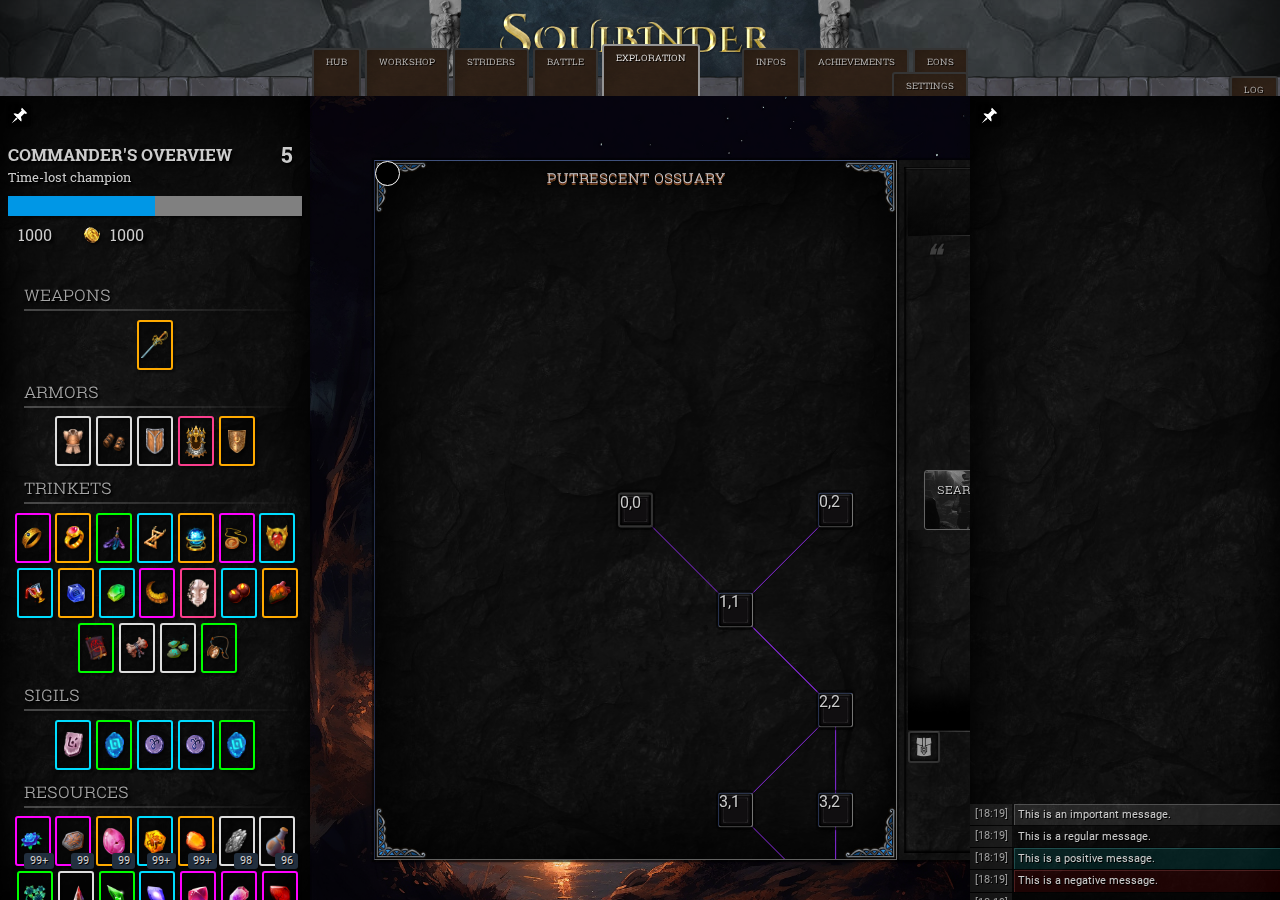
==== src/index.html @ 40bc43e3 "finished draft of dungeon room assignment script" ====
<!--

 Copyright (c) 2023 ntrx. All rights reserved.
 
-->

<!DOCTYPE html>
    <html lang="en">
        <head>
            <meta charset="UTF-8">
            <title>Soulbinder</title>
            <link rel="stylesheet" href="css/main.css" />
            <link rel="stylesheet" href="css/responsive.css" />
            <link rel="icon" type="image/png" href="css/favicon.png" />
        </head>
        <body>
            <div id="wrap" class="skinRock animationsOn filtersOn">
                <div id="game">
                    <div id="background" class="bgDark"></div>
                    <div id="foreground" style="display:none; opacity:1;"></div>
                    <div id="middleText" class="fancyText"></div>
                    <div id="generalInfo" class="bgPanelDown"><img src="css/img/test header.png" class="mainLogo"><div class="bgPanelDown-thinBar"></div></div>
                    <div id="resources" class="bgMid">
                        <div id="pinInventory" class="pinOn"></div>
                        <div id="resBox" class="thingBox">
                            <div class="commanderSheet"></div>
                            <div id="res-weapons" class="categoryName">
                                Weapons
                            </div>
                            <hr class="leftSided categoryNameSpacing">
                            <div id="res-cat-weapons" class="category"></div>
                            <div id="res-armors" class="categoryName">
                                Armors
                            </div>
                            <hr class="leftSided categoryNameSpacing">
                            <div id="res-cat-armors" class="category"></div>
                            <div id="res-trinkets" class="categoryName">
                                Trinkets
                            </div>
                            <hr class="leftSided categoryNameSpacing">
                            <div id="res-cat-trinkets" class="category"></div>
                            <div id="res-sigils" class="categoryName">
                                Sigils
                            </div>
                            <hr class="leftSided categoryNameSpacing">
                            <div id="res-cat-sigils" class="category"></div>
                            <div id="res-resources" class="categoryName">
                                Resources
                            </div>
                            <hr class="leftSided categoryNameSpacing">
                            <div id="res-cat-resources" class="category"></div>
                            <div id="res-consumables" class="categoryName">
                                Consumables
                            </div>
                            <hr class="leftSided categoryNameSpacing">
                            <div id="res-cat-consumables" class="category"></div>
                        </div>
                    </div>
                    <div id="sections" class="bgDark">
                        <div id="repinInventory"></div>

                        <div id="sectionTabs" class="tabList">
                        </div>

                        <div id="enchantingDiv" class="subsection" style="display: block;">
                            <div class="behindBottomUI">
                                <div id="enchantingHelper"></div>
                                <div class="fullCenteredOuter">
                                    <div id="enchantingScreen-container" class="fullCenteredInner">
                                        <div style="text-align:center; margin:auto; margin-bottom:8px; width:200px">
                                            <div class="barred fancyText">
                                                No weapon/armor selected
                                            </div>
                                        </div>
                                    </div>
                                </div>
                            </div>
                            <div id="enchantingScreen-buttonContainer" class="bottomUI bgPanelUp">
                                <div id="enchantIgniter" class="enchantButton button on">
                                    Enchant
                                </div>
                            </div>
                        </div>
                    </div>
                    <div id="chatTabs" class="tabList"><div class="tab right">Log</div></div>
                    <div id="messages" class="bgMid bgFixed">
                        <div id="pinChat" class="pinOn"></div>
                        <div id="infoPopup" class="framed bgDark bgFixed"></div>
                        <div class="fullBottomOuter"><div id="messagesList" class="fullBottomInner"></div></div>
                    </div>
                </div>
                <!--<div id="ad"></div>-->
                <div id="dialogues"></div>
                <div id="popupContainer">
                    <div id="tooltipAnchor"><div id="tooltip" class="tooltip framed bgRegularDark"></div></div>
                    <div id="widgetAnchor"><div id="widget" class="widget framed bgDark"></div></div>
                </div>
            </div>
        </body>

        <script type="text/javascript" src="scripts/version.js"></script>
        <script type="text/javascript" src="scripts/particle.js"></script>
        <script type="text/javascript" src="scripts/quanta.js"></script>
        <script type="text/javascript" src="scripts/data.js"></script>
        <script type="text/javascript" src="scripts/sounds.js"></script>
        <script type="text/javascript" src="scripts/speech.js"></script>

        <script type="text/javascript" src="scripts/graphics/gr_alchemy.js"></script>
        <script type="text/javascript" src="scripts/graphics/gr_astralforge.js"></script>
        <script type="text/javascript" src="scripts/graphics/gr_battle.js"></script>
        <script type="text/javascript" src="scripts/graphics/gr_blackmarket.js"></script>
        <script type="text/javascript" src="scripts/graphics/gr_dungeon.js"></script>
        <script type="text/javascript" src="scripts/graphics/gr_eon.js"></script>
        <script type="text/javascript" src="scripts/graphics/gr_exploration.js"></script>
        <script type="text/javascript" src="scripts/graphics/gr_inventory.js"></script>
        <script type="text/javascript" src="scripts/graphics/gr_misc.js"></script>
        <script type="text/javascript" src="scripts/graphics/gr_quest.js"></script>
        <script type="text/javascript" src="scripts/graphics/gr_skilltree.js"></script>
        <script type="text/javascript" src="scripts/graphics/gr_soulbinding.js"></script>
        <script type="text/javascript" src="scripts/graphics/gr_soulbending.js"></script>
        <script type="text/javascript" src="scripts/graphics/gr_soulreading.js"></script>
        <script type="text/javascript" src="scripts/graphics/gr_soulwriting.js"></script>
        <script type="text/javascript" src="scripts/graphics/gr_strider.js"></script>

        <script type="text/javascript" src="scripts/events/ev_alchemy.js"></script>
        <script type="text/javascript" src="scripts/events/ev_astralforge.js"></script>
        <script type="text/javascript" src="scripts/events/ev_battle.js"></script>
        <script type="text/javascript" src="scripts/events/ev_blackmarket.js"></script>
        <script type="text/javascript" src="scripts/events/ev_dungeon.js"></script>
        <script type="text/javascript" src="scripts/events/ev_eon.js"></script>
        <script type="text/javascript" src="scripts/events/ev_exploration.js"></script>
        <script type="text/javascript" src="scripts/events/ev_inventory.js"></script>
        <script type="text/javascript" src="scripts/events/ev_misc.js"></script>
        <script type="text/javascript" src="scripts/events/ev_quest.js"></script>
        <script type="text/javascript" src="scripts/events/ev_skilltree.js"></script>
        <script type="text/javascript" src="scripts/events/ev_soulbinding.js"></script>
        <script type="text/javascript" src="scripts/events/ev_soulbending.js"></script>
        <script type="text/javascript" src="scripts/events/ev_soulreading.js"></script>
        <script type="text/javascript" src="scripts/events/ev_soulwriting.js"></script>
        <script type="text/javascript" src="scripts/events/ev_strider.js"></script>

        <script type="text/javascript" src="scripts/tooltip.js"></script>
        <script type="text/javascript" src="scripts/dialogue.js"></script>
        <script type="text/javascript" src="scripts/widget.js"></script>
        <script type="text/javascript" src="scripts/tab.js"></script>
        <script type="text/javascript" src="scripts/trigger.js"></script>
        <script type="text/javascript" src="scripts/entity.js"></script>
        <script type="text/javascript" src="scripts/util.js"></script>
        <script type="text/javascript" src="scripts/item.js"></script>
        <script type="text/javascript" src="scripts/stat.js"></script>
        <script type="text/javascript" src="scripts/bonus.js"></script>
        <script type="text/javascript" src="scripts/ingredient.js"></script>
        <script type="text/javascript" src="scripts/recipe.js"></script>
        <script type="text/javascript" src="scripts/echo.js"></script>
        <script type="text/javascript" src="scripts/sigil.js"></script>
        <script type="text/javascript" src="scripts/weapon.js"></script>
        <script type="text/javascript" src="scripts/armor.js"></script>
        <script type="text/javascript" src="scripts/equipment_sets.js"></script>
        <script type="text/javascript" src="scripts/resource.js"></script>
        <script type="text/javascript" src="scripts/black_market.js"></script>
        <script type="text/javascript" src="scripts/time_shard.js"></script>
        <script type="text/javascript" src="scripts/alchemical_ingredient.js"></script>
        <script type="text/javascript" src="scripts/alchemy.js"></script>
        <script type="text/javascript" src="scripts/soulmark.js"></script>
        <script type="text/javascript" src="scripts/soulwriting.js"></script>
        <script type="text/javascript" src="scripts/soulbinding.js"></script>
        <script type="text/javascript" src="scripts/soulbending.js"></script>
        <script type="text/javascript" src="scripts/trinket.js"></script>
        <script type="text/javascript" src="scripts/inventory.js"></script>
        <script type="text/javascript" src="scripts/level.js"></script>
        <script type="text/javascript" src="scripts/player.js"></script>
        <script type="text/javascript" src="scripts/skill_tree_node_reward.js"></script>
        <script type="text/javascript" src="scripts/skill_tree_node.js"></script>
        <script type="text/javascript" src="scripts/skill_tree.js"></script>
        <script type="text/javascript" src="scripts/npc.js"></script>
        <script type="text/javascript" src="scripts/strider.js"></script>
        <script type="text/javascript" src="scripts/enemy_behavior.js"></script>
        <script type="text/javascript" src="scripts/enemy_action.js"></script>
        <script type="text/javascript" src="scripts/enemy.js"></script>
        <script type="text/javascript" src="scripts/enemy_formation.js"></script>
        <script type="text/javascript" src="scripts/active_effect.js"></script>
        <script type="text/javascript" src="scripts/battle.js"></script>
        <script type="text/javascript" src="scripts/battle_popup.js"></script>
        <script type="text/javascript" src="scripts/battle_move.js"></script>
        <script type="text/javascript" src="scripts/consumable.js"></script>
        <script type="text/javascript" src="scripts/dungeon.js"></script>
        <script type="text/javascript" src="scripts/dungeon_floor_config.js"></script>
        <script type="text/javascript" src="scripts/dungeon_floor.js"></script>
        <script type="text/javascript" src="scripts/dungeon_room.js"></script>
        <script type="text/javascript" src="scripts/loot_params.js"></script>
        <script type="text/javascript" src="scripts/loot_table.js"></script>
        <script type="text/javascript" src="scripts/icons.js"></script>
        <script type="text/javascript" src="scripts/quest.js"></script>
        <script type="text/javascript" src="scripts/skill.js"></script>
        <script type="text/javascript" src="scripts/mastery_pathway_step.js"></script>
        <script type="text/javascript" src="scripts/mastery_pathway.js"></script>
        <script type="text/javascript" src="scripts/action_listeners.js"></script>
        <script type="text/javascript" src="scripts/astral_forge.js"></script>
        <script type="text/javascript" src="scripts/eons.js"></script>
        <script type="text/javascript" src="scripts/lore.js"></script>
        <script type="text/javascript" src="scripts/loader.js"></script>
        <script type="text/javascript" src="scripts/game.js"></script>
        <script type="text/javascript" src="scripts/config.js"></script>
        <script type="text/javascript" src="scripts/boot.js"></script>
    </html>
---- src/css/main.css ----
/*

 Copyright (c) 2023 ntrx. All rights reserved.

*/

/* CSS Reset */
html, body, div, span, applet, object, iframe,
h1, h2, h3, h4, h5, h6, p, blockquote, pre,
a, abbr, acronym, address, big, cite, code,
del, dfn, em, img, ins, kbd, q, s, samp,
small, strike, strong, sub, sup, tt, var,
b, u, i, center,
dl, dt, dd, ol, ul, li,
fieldset, form, label, legend,
table, caption, tbody, tfoot, thead, tr, th, td,
article, aside, canvas, details, embed,
figure, figcaption, footer, header, hgroup,
menu, nav, output, ruby, section, summary,
time, mark, audio, video {
    margin: 0;
    padding: 0;
    border: 0;
    font-size: 100%;
    font: inherit;
    vertical-align: baseline;
    -moz-box-sizing:border-box;
    box-sizing:border-box;
}
/* HTML5 display-role reset for older browsers */
article, aside, details, figcaption, figure,
footer, header, hgroup, menu, nav, section {
    display: block;
}
body {
    line-height: 1;
}
ol, ul {
    list-style: none;
}
blockquote, q {
    quotes: none;
}
blockquote:before, blockquote:after,
q:before, q:after {
    content: '';
    content: none;
}
table {
    border-collapse: collapse;
    border-spacing: 0;
}

/* ----------------------------------------------------------------
                            FONTS IMPORTS
   ---------------------------------------------------------------- */

@font-face {
    font-family: 'Inter';
    font-style: normal;
    font-weight: normal;
    src: url("fonts/Inter-Light.ttf") format("truetype");
}
@font-face {
    font-family: "Domine";
    font-style: normal;
    font-weight: normal;
    src: url("fonts/Domine-Regular.ttf") format("truetype");
}
@font-face {
    font-family: "CrimsonPro";
    font-style: normal;
    font-weight: normal;
    src: url("fonts/CrimsonPro-Regular.ttf") format("truetype");
}
@font-face {
    font-family: "CrimsonProItalic";
    font-style: normal;
    font-weight: normal;
    src: url("fonts/CrimsonPro-Italic.ttf") format("truetype");
}
@font-face {
    font-family: "CrimsonProBold";
    font-style: normal;
    font-weight: normal;
    src: url("fonts/CrimsonPro-Bold.ttf") format("truetype");
}
@font-face {
    font-family: "CrimsonProBoldItalic";
    font-style: normal;
    font-weight: normal;
    src: url("fonts/CrimsonPro-BoldItalic.ttf") format("truetype");
}
@font-face {
    font-family: "Roboto";
    font-style: normal;
    font-weight: normal;
    src: url("fonts/Roboto-Regular.ttf") format("truetype");
}
@font-face {
    font-family: "RobotoItalic";
    font-style: normal;
    font-weight: normal;
    src: url("fonts/Roboto-RegularItalic.ttf") format("truetype");
}
@font-face {
    font-family: "RobotoBold";
    font-style: normal;
    font-weight: normal;
    src: url("fonts/Roboto-Bold.ttf") format("truetype");
}
@font-face {
    font-family: "RobotoBoldItalic";
    font-style: normal;
    font-weight: normal;
    src: url("fonts/Roboto-BoldItalic.ttf") format("truetype");
}
@font-face {
    font-family: "RobotoSlabBold";
    font-style: normal;
    font-weight: normal;
    src: url("fonts/RobotoSlab-Bold.ttf") format("truetype");
}
@font-face {
    font-family: "RobotoSlab";
    font-style: normal;
    font-weight: normal;
    src: url("fonts/RobotoSlab-Light.ttf") format("truetype");
}
@font-face {
    font-family: "RobotoSlabMed";
    font-style: normal;
    font-weight: normal;
    src: url("fonts/RobotoSlab-Regular.ttf") format("truetype");
}

/* ----------------------------------------------------------------
                                BASE
   ---------------------------------------------------------------- */
:root {
    --base-green: #4cd137;
    --base-red: #e84118;
    --base-blue: #0097e6;
    --base-gold: #ece2b6;

    --health: #eb2f06;
    --mana: #1e3799;
    --stamina: #009432;
}

* {
    scrollbar-width:none;
}
*::-webkit-scrollbar {
    display: none;
}

[contenteditable]:focus {
    outline: 0px solid transparent;
}

html, body {
    width:100%;
    height:100%;
}

.button, body {
    -webkit-touch-callout: none;
    -webkit-user-select: none;
    /*µkhtml-user-select: none;
    -moz-user-select: -moz-none;*/
    -moz-user-select: none;
    -ms-user-select: none;
    user-select: none;
}

body {
    color: #cccccc;
    text-shadow: 1px 1px 0 #000000;
    /*background: #000000;*/
    font-family: 'Roboto', 'Segoe UI', Inter, Arial, sans-serif;
    font-size: 11px;
    overflow: hidden;
}

.par /* class name for paragraphs since <p> behaves wonky */ {
    margin-bottom: 6px;
    text-indent: 6px;
}

b{font-weight: bold;}
small{font-size: 80%;}

a, a:visited, .tooltiped {
    text-decoration: underline;
    cursor: pointer;
    color: #cccccc;
}
a:hover, .tooltiped:hover {
    text-shadow: 0 0 1px #ffffff;
}
a:active, .tooltiped:active {
    opacity: 0.8;
}
.tooltiped{text-decoration: none; display: inline-block;}

#background, #blackBackground, #foreground, #middleText {
    position: absolute;
    pointer-events: none;

    left: 0;
    top: 0;
    right: 0;
    bottom: 0;
}
#foreground {
    background: url(img/darkBorders.png);
    background-size: 100% 100%;
    z-index: 10000000;
    display: none;
}
#blackBackground {
    background: #000000;
    z-index: 1000000;
    opacity: 0;
    transition: opacity 0.5s ease-in-out;
}

#middleText {
    font-size: 30px;
    z-index: 1000000000;
    color: #ffffff;
    opacity: 0;
    text-shadow: 0 0 5px #000000,
                 0 0 10px #000000,
                 0 0 20px #000000;
}
.filtersOn #middleText .popup {
    filter: drop-shadow(0px 0px 15px rgba(0,0,0,1));
    -webkit-filter: drop-shadow(0px 0px 15px rgba(0,0,0,1));
}
#middleText small {
    display: inline-block;
    font-size: 50%;
}
#middleText small::before {
    content: '';
    display: block;
    width: 100%;
    height: 1px;
    background: linear-gradient(to right, rgba(255,255,255,0), rgba(255,255,255,0.25), rgba(255,255,255,0));
    position: relative;
    margin-top: 4px;
    margin-bottom: 4px;
}

#game {
    /*position: absolute;*/
    left: 0;
    top: 26px;
    right: 0;
    bottom: 102px;

    display: block;
    background: #000000;
}

#generalInfo {
    position: absolute;
    left: 0;
    top: 0;
    right: 0;
    height: 96px;

    text-align: center;
    overflow: hidden;
}

.bottomUI {
    overflow-y: auto;
}

#resources {
    position:absolute;
    left: 0;
    top: 96px;
    width: 384px;
    bottom: 0;

    overflow-x: hidden;
    overflow-y: scroll;
}
#extraRes {
    position: absolute;
    left: 0;
    top: 0;
}
#messages {
    position: absolute;
    right: 0;
    top: 96px;
    width: 384px;
    bottom: 0;

    overflow-x: hidden;
    overflow-y: scroll;
}
#sections {
    position: absolute;
    left: 384px;
    right: 384px;
    top: 96px;
    bottom: 0;
}
.subsection {
    overflow-x: hidden;
    overflow-y: scroll;
    width: 100%;
    height: 100%;
    z-index: 1;
    position: absolute;
}
.subsection.noScroll{overflow-y: hidden;}

#topBar, #ad {
    color: #999999;
    font-size: 11px;
    background: #222222;
}
#topBar {
    position: absolute;
    left: 0;
    right: 0;
    top: 0;

    height: 26px;
    background: url(img/darkNoiseTopBar.jpg) repeat-x bottom, url(img/bg1.png);
}
#topBar > div {
    display: inline-block;
    float: left;
    border-right: 1px solid #000000;
    box-shadow: 0 0 3px 1px rgba(255,255,255,0.2) inset;
    padding: 5px 8px 7px 8px;
}
#topBar a {color: #cccccc;}
#topBar a:hover {color: #ffffff;}
#topBar a.blueLink {color: #06c;}
#topBar a.blueLink:hover {color: #28f; text-shadow: 0 0 3px #06c;}
#topBar > #links {
    display: block;
    position: absolute;
    right: 0;
    top: 0;
    z-index: 100000000000;
    float: none;
}

#versionsSelect {
    margin-top: -4px;
    padding: 2px 4px;
}

#ad {
    position: absolute;
    left: 0;
    right: 0;
    bottom: 0;
    height: 102px;

    background: linear-gradient(to bottom, rgba(0,0,0,0) 15%, rgba(0,0,0,0.75)), url(img/darkNoiseBottomBar.jpg) repeat-x top, url(img/bg1.png);
}

#wrap {
    position: absolute;
    left: 0;
    top: 0;
    right: 0;
    bottom: 0;

    overflow: hidden;
}
#wrap.narrow #resources {width: 288px;}
#wrap.narrow #messages {width: 288px;}
#wrap.narrow #sections {left: 288px; right: 288px;}

#wrap.narrower #resources {width: 192px;}
#wrap.narrower #messages {width: 192px;}
#wrap.narrower #sections {left: 192px; right: 192px;}

#resources, #messages, #sections {
    transition: width 0.2s, left 0.2s, right 0.2s;
}

.framed {
    border: 7px solid transparent;

    border-image: url(img/window1-smaller.png) 7 stretch;

    color: #dddddd;
    padding: 4px;
    box-shadow: 2px 2px 2px 2px rgba(0,0,0,0.5);
    text-align: center;
    position: relative;
}
.framed.simple::before, .framed.simple::after {
    content: '';
    display: none;
}
.framed.simple.on::after {
    content: '';
    display: block;
    width: auto;
    height: auto;
    background: transparent;

    position: absolute;
    left: 0;
    top: 0;
    right: 0;
    bottom: 0;

    box-shadow: 0 0 8px 4px #ffffff;
    z-index: 100000;
    pointer-events: none;
}
.flourishL, .flourishR, .flourish2L, .flourish2R {
    width: 14px;
    height: 24px;
    background: url(img/flourishL.png);
    display:inline-block;
    margin-top: 8px;
    margin-bottom: 8px;
}
.flourishR{background: url(img/flourishR.png);}
.flourish2L{background: url(img/flourish2L.png);}
.flourish2R{background: url(img/flourish2R.png);}

.button, .tab, .fancyText {
    font-family: 'RobotoSlab', Georgia, serif;
    font-size: 11px;
    font-weight: bold;
    text-shadow: 1px 1px 0 #000000;
}

.title {
    font-size: 20px;
    color: #ffffff;
    font-variant: small-caps;
}
.title::after {
    content: '';
    display: block;
    width: 100%;
    height: 1px;
    background: linear-gradient(to right, rgba(255,255,255,0), rgba(255,255,255,0.25), rgba(255,255,255,0));
    position: relative;
    margin-top: 4px;
    margin-bottom: 4px;
}

.bitBiggerText {font-size:12px; line-height: 125%; color: #dddddd}
.bitBiggerText .fancyText, .bitBiggerText.fancyText {font-size: 14px;}

.button, .tab {
    display: inline-block;
    cursor: pointer;
    background: #999999;
    position: relative;
    text-align: center;
    color: #cccccc;
}
.button {
    padding: 4px 8px;
    margin: 2px;
    background: url(img/blueButton.png) 0 -24px;
    margin: 0;
    height: 24px;
    padding: 0 12px;
    padding-top: 7px;
    box-shadow: 1px 1px 2px 1px rgba(0,0,0,0.5);
}
.button::before, .button::after {
    content: '';
    display: block;
    position: absolute;
    top: 0;
    width: 14px;
    height: 24px;
    background: url(img/blueButton.png);
}
.button::before {
    left: 0;
    background-position: 0 0;
}
.button::after {
    right: 0;
    background-position: -14px 0;
}

.button.frameless, .button.frameless::before, .button.frameless::after {
    background-image: none;
    font-size: 20px;
    padding-top: 0;
    height: 20px;
    font-variant: small-caps;
    box-shadow: none;
}
.button.closeButton {
    position: absolute;
    right: -16px;
    top: -16px;
    width: 26px;
    height: 26px;
    text-indent: -5px;
    font-size: 23px;
    border-radius: 16px;
    background: #000000;
    box-shadow: 2px 2px 4px rgba(0,0,0,0.5);
}

.dialogue.noClose .closeButton{display: none;}

.button.on {background-position: 0 -48px; color: #ffffff; box-shadow: 0 0 2px 1px #39f, 1px 1px 2px 1px rgba(0,0,0,0.5);}
.button.on::before {background-position: -28px 0;}
.button.on::after {background-position: -42px 0;}
.button:hover, .button.hover {background-position: 0 -72px; color: #ffffff;}
.button:hover::before, .button.hover::before, .button.on:active::before {background-position: -56px 0;}
.button:hover::after, .button.hover::after, .button.on:active::after {background-position: -70px 0;}
.button:active, .button.on:hover, .button.on.hover {background-position: 0 -96px; color: #ffffff;}
.button:active::before, .button.on:hover::before, .button.on.hover::before {background-position: -84px 0;}
.button:active::after, .button.on:hover::after, .button.on.hover::after {background-position: -98px 0;}

.button .image {
    height: 8px;
    display: inline-block;
    margin: 0 3px;
    z-index: 10;
    position: relative;
    pointer-events: none;
}
.filtersOn .button .image {
    filter: drop-shadow(0 0 1px #000000);
    -webkit-filter: drop-shadow(0 0 1px #000000);
}
.filtersOn .button.on .image, .filtersOn .button:hover .image, .filtersOn .button:active .image {
    filter: drop-shadow(0 0 1px #000000) brightness(2);
    -webkit-filter: drop-shadow(0 0 1px #000000) brightness(2);
}

#topInterface {
}

.tabList {
    overflow-y: hidden;
    margin-top: -26px;
    padding-top: 6px;
}
#sectionTabs {
    margin-left: -2px;
    padding-left: 2px;
    margin-right: -2px;
    padding-right: 2px;

    position: absolute;
    bottom: 100%;
    left: 0;
    right: 0;
}
.tab {
    float: left;
    text-align: center;
    padding: 5px 12px;
    border-radius: 3px 3px 0 0;
    margin: 0 2px;
    height: 60px;
    margin-bottom: -36px;
    transition: all 0.2s ease-in-out;
    position: relative;
    top: 0;
    border: 2px solid rgb(53, 53, 53);
    background-image: url('img/bgLeather.png');
    background-size: cover;
    font-variant: small-caps;
    font-family: 'RobotoSlab';
    font-weight: normal;
    font-size: 12px;
}
.tab.right {
    float:right;
}
.tab.on {
    top: -4px;
    border: 2px solid rgb(148, 148, 148);
    background-color: rgba(95, 95, 95, 1);
}
.tab:active {
    border: 2px solid white;
}
.tab.on, .tab:hover, .tab:active {color: #ffffff}

.thingBox {
    line-height: 0;

    position: relative;
    width: 100%;
    padding: 8px;
}
.thing, .thingWrapper {
    display: inline-block;
    padding: 0;
    margin: 0;
    line-height: 100%;
    position: relative;
}
.thing {
    width: 48px;
    height: 48px;
    cursor: pointer;
    margin: 2px;
    transform: translate(0,0);
    opacity: 1;
    transition: all .05s;
}
.thing > .icon, .thing > .overlay, .thing > .amount {pointer-events: none;}
.tooltiped .thing {pointer-events: none;}
.thingWrapper {
    line-height: 0;
    text-align: left;
}

.thing:hover, .thing.highlit, .thing.highlitAlt, .tooltiped:hover .thing {
    background: rgba(255,255,255,0.25);
    box-shadow: 0px 0px 12px -4px rgba(255,255,255,1) inset,0px 0px 0px 1px rgba(255,255,255,0.65);
    z-index: 100;
}
.thing.highlit, .thing.highlit.off {background: #ffffff;}
.thing.highlit .icon, .thing.highlit.off .icon {opacity: 0.5;}
.thing.highlitAlt, .thing.highlitAlt.off {background: #39f; box-shadow: 0 0 0 3px #39f, 0 0 4px 4px #39f;}
.thing.highlitAlt .icon, .thing.highlitAlt.off .icon {opacity: 0.5;}
.thing.standalone:hover, .tooltiped:hover .thing.standalone {
    background: transparent;
    box-shadow: none;
    z-index: 100;
}
.filtersOn .thing.standalone:hover, .filtersOn .tooltiped:hover .thing.standalone {
    filter: drop-shadow(0 0 2px rgba(255,255,255,1));
    -webkit-filter: drop-shadow(0 0 2px rgba(255,255,255,1));
}
.thing.clipped {
    clip: rect(6px,42px,42px,6px);
}
.thing.dummy {
    visibility: hidden;
}
.thing.res {
    width: 34px;
}
.thing.achiev {
    border-radius: 24px;
    margin: 3px;
}
.thing.achiev > .icon {
    border-radius: 24px;
    overflow: hidden;
}
.thing.achiev > .overlay {
    background: url(img/roundFrame.png);
    margin: -2px;
}
.thing.off.achiev {
    opacity: 0.5;
}

.thing.expands::before {
    position: absolute;
    display: block;
    content: '';
    width: 30px;
    height: 10px;
    background: url('img/3dots.png');
    left: 9px;
    top: -7px;
    z-index: 10;
}

.icon {
    position: absolute;
    left: 0;
    top: 0;
    width: 50%;
    height: 50%;
    background: url(img/iconSet.png);
    /*
        BIG PARAMS:
        - Scale 2
        - Transform 0 0
        MEDIUM PARAMS:
        - Scale 1.7
        - Transform -3px -3px;
        SMALL PARAMS:
        - Scale 1.5
        - Transform: -10px -10px;
     */
    transform: scale(1.5); /* bigger params: scale2, transform-origin00 */
    transform-origin: -11px -10px;
}
.icon.double {
    background: url(img/iconSet.png), url(img/iconSet.png);
}
.icon, .noAlias {
    image-rendering: optimizeSpeed;
    image-rendering: -moz-crisp-edges;
    image-rendering: -o-crisp-edges;
    image-rendering: -webkit-crisp-edges;
    image-rendering: pixelated;
    -ms-interpolation-mode: nearest-neighbor;
}
.IE .icon {
    width: 100%;
    height: 100%;
    transform: none;
}
.icon.freestanding {
    position: relative;
    display: inline-block;
    width: 24px;
    height: 24px;
    margin-right: 24px;
    margin-bottom: 24px;
    pointer-events: none;
}
.IE .icon.freestanding {
    width: 48px;
    height: 48px;
    margin-right: 0;
    margin-bottom: 0;
}
.freelabel {
    display: inline-block;
    margin-left: -16px;
    position: relative;
    top: -8px;
    font-weight: bold;
    pointer-events: none;
}

.segmentHeader {
    color: #cccccc;
    line-height: 100%;
    text-shadow: 1px 1px 0 #000000;
    margin: 3px 0;
    padding: 2px;
    width: 20%;
    position: relative;
    text-align: center;
    margin-bottom: -4px;
}
.segmentHeader::before {
    content: '';
    display: block;
    width: 100%;
    height: 8px;
    background: radial-gradient(ellipse farthest-corner at 50% 0%, rgba(0,0,0,0.5) 0%, rgba(0,0,0,0) 65%);
    position: absolute;
    pointer-events: none;
}
.segmentHeader::after {
    content: '';
    display: block;
    width: 100%;
    height: 1px;
    background: linear-gradient(to right, rgba(255,255,255,0), rgba(255,255,255,0.25), rgba(255,255,255,0));
    position: relative;
}
.segmentHeader::before {bottom: -8px;}
.segmentHeader::after {bottom: -2px;}

.tier {
    background: linear-gradient(to right, rgba(0,0,0,0), rgba(0,0,0,0.1), rgba(0,0,0,0));
    padding: 3px 4px;
}
.tier:nth-child(even) {
    background: linear-gradient(to right, rgba(255,255,255,0), rgba(255,255,255,0.1), rgba(255,255,255,0));
}
.tier > .divider {
    margin: 0 auto;
    position: relative;
    top: 3px;
}

.staggered > div {
    margin-left: 4px;
    margin-right: 4px;
}
.staggered > div:nth-child(even) {
    margin-left: 4px;
    margin-right: -4px;
}
.block {
    margin: 2px;
    text-align: left;
}
.blockLabel {
    display: inline-block;
    padding: 4px 6px;
    top: -8px;
    left: -8px;
    z-index: 1000;
    margin-bottom: -8px;
    font-size: 18px
}

.box {
    border-radius: 4px;
    background: rgba(0,0,0,0.2);
    box-shadow: 0 0 0 1px rgba(255,255,255,0.15), 1px 3px 2px 1px rgba(0,0,0,0.25) inset;
    padding: 4px 8px;
    margin: 6px;
}
.barred {
    line-height: 100%;
    margin: 3px 0;
    padding: 2px;
    width: 100%;
    background: linear-gradient(to right, rgba(0,0,0,0), rgba(0,0,0,0.5), rgba(0,0,0,0));
}
.barred::before, .barred::after {
    content: '';
    display: block;
    width: 100%;
    height: 1px;
    background: linear-gradient(to right, rgba(255,255,255,0), rgba(255,255,255,0.25), rgba(255,255,255,0));
    position: relative;
}
.barred::before {top: -3px;}
.barred::after {bottom: -3px;}
.bigger {
    padding:4px !important;
    line-height:150% !important;
}
.barredHighlit {
    background: linear-gradient(to right, rgba(0,0,0,0), rgba(123,123,123,0.5), rgba(0,0,0,0));
}

.bulleted {
    margin: 4px;
    padding-left: 20px;
}
.bulleted::before {
    content: '\2022';
    padding-right: 8px;
}

.divider {
    width: 90%;
    margin: 8px auto;
    height: 1px;
    background: linear-gradient(to right, rgba(255,255,255,0), rgba(255,255,255,0.25), rgba(255,255,255,0));
}
.divider::after {
    content: '';
    display: block;
    width: 100%;
    height: 1px;
    position: relative;
    top: 1px;
    background: linear-gradient(to right, rgba(0,0,0,0), rgba(0,0,0,0.5), rgba(0,0,0,0));
}
.dividerVertical {
    width:1px;
    height:90%;
    margin: auto 8px;
    background: linear-gradient(to right, rgba(255,255,255,0), rgba(255,255,255,0.25), rgba(255,255,255,0));
}
.dividerVertical::after {
    content: '';
    display: block;
    width:1px;
    height: 100%;
    position: relative;
    top: 1px;
    background: linear-gradient(to right, rgba(0,0,0,0), rgba(0,0,0,0.5), rgba(0,0,0,0));
}

.gizmos {
    width: 17px;
    height: 52px;
    display: inline-block;
    position: relative;
}
.gizmo {
    width: 17px;
    height: 16px;
    position: absolute;
    margin: 0;
    top: 0;
    padding: 0;
    text-align: center;
    background: url(img/gizmos.png);
    cursor: pointer;
}
.gizmo2 {top:16px;height:20px;background-position:0 -16px;}
.gizmo3 {top:36px;background-position:0 -36px;}

.gizmo1:hover,.gizmo1:active{background-position:-17px 0;}
.gizmo2:hover,.gizmo2:active{background-position:-17px -16px;}
.gizmo3:hover,.gizmo3:active{background-position:-17px -36px;}

.gizmo2.off{background-position:-34px -20px;}
.gizmo2.off:hover,.gizmo2.off:active{background-position:-34px 0;}

.percentGizmo {
    width: 0;
    height: 7px;
    background: url(img/gizmos.png) 17px 10px;
    position: absolute;
    left: 0;
    top: 3px;
    pointer-events: none;
}

#popupContainer {
    position: absolute;
    left: 0;
    top: 0;
    right: 0;
    bottom: 0;
    overflow: hidden;
    pointer-events: none;
}
#widgetAnchor, #tooltipAnchor, #squaresAnchor, #particlesAnchor {
    position: absolute;
    left: 0;
    top: 0;
    display: none;
    pointer-events: none;
    transform-origin: 0 0;
    z-index: 100000000;
}
#widget {pointer-events: auto;}
.widget {
    padding: 4px 16px;
    position: relative;
    left: 0;
    top: 0;
    max-width: 480px;
}
.tooltip {
    padding: 0.5rem 1rem!important;
    position: relative;
    left: 0;
    top: 0;
    white-space: nowrap;

    animation-name: tooltipSlideIn;
    animation-duration: 0.25s;
    animation-delay: 0;

    overflow: hidden;
}
.tooltipSlideIn {
    animation-name: tooltipSlideIn;
    animation-duration: 0.25s;
    animation-delay: 0;
}
.tooltipSpawn {
    animation-name: tooltipSpawn;
    animation-duration: 0.25s;
    animation-delay: 0;
    z-index: 2;
}
@keyframes tooltipSlideIn {
    0% {
        translate: 0px 10px;
    }
}
@keyframes tooltipSpawn {
    0% {
        opacity: 0;
        translate: 0px 20px;
        transform: scale(0.9);
    }
}
.widget, .tooltip {white-space: normal;}

#particlesAnchor {display: block; z-index: 1000000;}
.particle {
    width: 24px;
    height: 24px;
}

#dialogues {
    position: absolute;
    left: 0;
    top: 0px;
    right: 0;
    bottom: 0px;
    overflow: hidden;
    z-index: 10000000;
    pointer-events: none;
    background: rgba(0,0,0,0);
    transition: background 0.5s;
}
#dialogues.on {background: rgba(0,0,0,0.25); pointer-events: auto;}
#dialogues > div:last-child {background: rgba(0,0,0,0.25);}
.dialogue {
    position: relative;
    display: inline-block;
    pointer-events: auto;
}
.bigDialogue, .wideDialogue {
    display: block;
    width: 640px;
    margin-left: -320px;
    left: 50%;
}
.bigDialogue {
    position: absolute;
    top: 48px;
    bottom: 48px;
}
.sideDialogue {
    display:block;
    width:320px;
    left: 30px;
}
.dialogue .scrollBox {
    position: absolute;
    top: 0;
    bottom: 26px;
    left: 0;
    right: 0;
    margin: 4px;
    padding: 12px 24px;
    overflow-y: scroll;
    text-align: left;
}
.dialogue.wideDialogue .scrollBox {
    position: relative;
    padding: 12px 24px;
    text-align: left;
    overflow-y: auto;
}
.dialogue .scrollBox.underTitle {
    top: 26px;
}
.dialogue.wideDialogue .scrollBox.underTitle {
    top: auto;
    margin-top: 26px;
}
.dialogue .buttonBox {
    position: absolute;
    left: 0;
    bottom: 0;
    width: 100%;
    text-align: center;
    padding: 4px;
}
.dialogue .buttonBox::before {
    content: '';
    display: block;
    width: 100%;
    height: 1px;
    background: linear-gradient(to right, rgba(255,255,255,0), rgba(255,255,255,0.25), rgba(255,255,255,0));
    position: relative;
    margin-top: 4px;
    margin-bottom: 4px;
}

.filtersOn #squaresAnchor {filter: blur(4px); -webkit-filter: blur(4px); opacity: 0.75;}
.popupSquare {
    background: rgba(128,255,255,0.05);
    box-shadow: 0 0 4px 1px rgba(0,0,0,1), 0 0 2px 2px rgba(128,255,255,1) inset;
    position: absolute;
    left: 0;
    top: 0;
    width: 32px;
    height: 32px;
}

.smoothAnim {
    transition: transform 0.3s, opacity 0.3s;
}
.noAnim {
    transition: none !important;
}

.thing > .amount {
    position: absolute;
    right: 0;
    bottom: 0;
    padding: 2px 3px;
    overflow: hidden;
}
.thing > .icon {
    position: absolute;
    left: 0;
    top: 0;
    right: 0;
    bottom: 0;
    overflow: hidden;
}
.thing > .overlay {
    position: absolute;
    left: 0;
    top: 0;
    right: 0;
    bottom: 0;
    overflow: hidden;
}
.thing > .overlay {
    background: url(img/frames.png);
    margin: -2px;
}
.thing.res > .overlay {
    z-index: -100;
    background-position: -300px 0;
}
.thing.wide2 > .overlay {
    background-position: -52px 0;
}
.thing.wide3 > .overlay {
    background-position: -152px 0;
}

.thing.disabled {
    background: #600;
}
.thing.disabled > .icon {
    opacity: 0.5;
}
.thing.off {
    background: #000000;
}
.thing.off > .icon {
    opacity: 0.5;
}

.thing.res > .icon {
    width: 24px;
    height: 24px;
    left: -7px;
    top: -5px;
}
.IE .thing.res > .icon {
    width: 48px;
    height: 48px;
}

.thing > .amount, .thing > .overlay {
    color: #cccccc;
    text-shadow: 1px 1px 0 #000000;
    font-size: 10px;
    font-weight: bold;
    font-family: "InterRegular", Arial, sans-serif;
    transition: background-color 2s;
}
.thing:hover > .amount {color: #ffffff;}

.thing > .thing.small {
    position: absolute;
    right: -4px;
    top: -8px;
    z-index:100;
    pointer-events: none;
    margin: -12px;
    transition: top 0.1s;
}
.thing:hover > .thing.small {
    top: -12px;
}

.thing.unit > .amount {
    position: absolute;
    left: 0;
    top: 0;
    right: auto;
    bottom: auto;
    padding: 2px 3px;
    overflow: hidden;
    background: rgba(0,0,0,0.5);
    border-bottom-right-radius: 4px;
}

.thing.res > .amount {
    position: absolute;
    left: 0;
    right: 0;
    bottom: 0;
    background: rgba(0,0,0,0.35);
    text-align: center;
    min-height: 12px;
    box-shadow: 0 1px 0 rgba(255,255,255,0.15) inset;
    padding: 0;
}
.thing.red > .amount {background-color: rgba(128,0,0,0.5);}
.thing.green > .amount {background-color: rgba(0,128,0,0.5);}
.thing.zero {opacity: 0.5;}

.category {
    position: relative;
    overflow: hidden;
    padding: 4px;

    display: flex;
    flex-direction: row;
    justify-content: center;
    align-items: center;
    flex-wrap: wrap;

    transition: max-height 0.2s ease-out;
}
.category > .inventoryItem:not(:first-child) {
    margin-left: 0.3rem;
}
.category > .inventoryItem {
    margin-top: 0.3rem;
}

.sideCategory {
    width: 84px;
    min-height: 100%;
    background: rgba(0,0,0,0.25);
    box-shadow: 0 0 3px rgba(255,255,255,0.2), 1px 1px 2px 1px rgba(0,0,0,0.5) inset;
    border-radius: 4px;
    padding: 4px;
    margin: -4px;
    margin-right: 4px;
    float: left;
    clear: both;
}

.regularWrapper {
    position: absolute;
    left: 0;
    right: 0;
    bottom: 0;
    top: 0;
    overflow-y: scroll;
}
.fullInner {
    display: table-cell;
}
.fullOuter {
    display:table;
    width:100%;
    height:100%;
}
.fullCenteredOuter {
    display: table;
    width: 100%;
    height: 100%;
}
.fullCenteredInner {
    display: table-cell;
    vertical-align: middle;
}
.fullBottomOuter {
    display: table;
    width: 100%;
    height: 100%;
}
.fullBottomInner {
    display: table-cell;
    vertical-align: bottom;
}

.behindBottomUI {
    position: absolute;
    left: 0;
    right: 0;
    bottom: 96px;
    top: 0;
    overflow-y: scroll;
}
.bottomUI {
    position: absolute;
    left: 0;
    right: 0;
    bottom: 0;
    height: 96px;
    text-align: center;
}
.bottomUI::before {
    content: '';
    display: block;
    position: absolute;
    left: 0;
    top: -24px;
    right: 0;
    height: 24px;
    background: linear-gradient(to bottom, rgba(0,0,0,0), rgba(0,0,0,0.25));
    pointer-events: none;
}
.chooseBox {
    height: 80px;
    margin: 8px;
    margin-bottom: 8px;
    display: inline-block;
    padding: 2px;
    position: relative;
    overflow: hidden;
}
.chooseIgniter {
    font-weight: bold;
    display: block;
    min-width: 100%;
    margin-top: -1px;
}
.chooseOption {
    display: inline-block;
    width: 48px;
    height: 48px;
    margin: 2px;
    padding: 0;
    position: relative;
}
.chooseOption .thing {
    margin: 0;
    position: absolute;
    left: 0;
    top: 0;
}

.wide1 {width: 48px;}
.wide2 {width: 96px;}
.wide2full {width: 96px; height: 96px;}
.wide3 {width: 144px;}

#landBox {
    margin-right: 260px;
}
#landList {
    padding: 4px
}
#mapSection {
    position: absolute;
    top: 0;
    right: 15px;
    padding: 6px;
    display: none;
    z-index: 1;
    height: 100%;
    overflow: hidden;
}
#mapBreakdown {
    margin-right: 260px;
    overflow-y: scroll;
    background: #555555;
    height: 100%;
    margin: 4px;
    z-index: 1000;
    display: none;
}
#mapBreakdown > canvas {
    box-shadow: -1px -1px 0 rgba(255,255,255,0.25), 2px 2px 4px rgba(0,0,0,0.25);
    margin: 2px;
}
.map {
    width: 256px;
    height: 256px;
    overflow: hidden;
    padding: 0;
    position: relative;
    background: #000000;
    background: url(img/wilderness.jpg);
}

#mapContainer {
    position: absolute;
    left: 0;
    top: 0;
    transform: scale(2);
    transform-origin: 0 0;
}
#mapOverlay {
    position: absolute;
    left: 0;
    top: 0;
    right: 0;
    bottom: 0;
    box-shadow: 0 0 8px 4px rgba(0,0,0,0.75) inset;
    z-index: 100;
    pointer-events: none;
}
#mapSurface {
    position: absolute;
    left: 0;
    top: 0;
    z-index: 100;
    cursor: move;
}
#tileSelector {
    background: rgba(128,255,255,0.1);
    box-shadow: 0 0 4px 1px rgba(0,0,0,0.75), 0 0 2px rgba(128,255,255,1) inset;
    position: absolute;
    left: 0;
    top: 0;
    pointer-events: none;
}
#tileFocus {
    position: absolute;
    left: 0;
    top: 0;
    z-index: 1000;
    pointer-events: none;
}
#landEditButtons {
    line-height: 0;
    width: 100%;
}

#infoPopup {
    position: absolute;
    left: 0;
    right: 0;
    top: 0;
    bottom: 0;
    margin: 8px 16px;
    display: none;
    padding: 12px;
    font-size: 13px;
    overflow: hidden;
}
.info {
    font-size: 11px;
    width: 256px;
    padding: 12px;
}
.infoIcon, .iconcloudRegular, .iconcloudSingular, .iconcloudPrecious, .iconcloudGrand, .iconcloudMythic, .iconcloudRelic {
    margin-bottom: -1px;
    position: relative;
}
/*
    REGULAR : radial-gradient(farthest-side at 50% 100%, rgba(255, 255, 255, 0.25), transparent);
    SINGULAR : radial-gradient(farthest-side at 50% 100%, rgba(0, 255, 0, 0.5), transparent)
    PRECIOUS : radial-gradient(farthest-side at 50% 100%, rgba(0, 221, 255, 0.55), transparent);
    GRAND : radial-gradient(farthest-side at 50% 100%, rgba(255, 0, 255, 0.5), transparent)
    MYTHIC : radial-gradient(farthest-side at 50% 100%, rgba(255, 170, 0, 0.5), transparent)
    MYTHICAL : radial-gradient(farthest-side at 50% 100%, rgba(251, 62, 141, 0.5), transparent)
     */
.infoIcon::before, .iconcloudRegular::before, .iconcloudSingular::before, .iconcloudPrecious::before, .iconcloudGrand::before, .iconcloudMythic::before, .iconcloudRelic::before {
    content: '';
    display: block;
    position: absolute;
    left: 0;
    right: 0;
    bottom: 0;
    top: 0;
}

.iconcloudRegular::before, .infoIcon {background: radial-gradient(farthest-side at 50% 100%, rgba(255, 255, 255, 0.25), transparent);}
.iconcloudSingular::before {background: radial-gradient(farthest-side at 50% 100%, rgba(0, 255, 0, 0.5), transparent);}
.iconcloudPrecious::before {background: radial-gradient(farthest-side at 50% 100%, rgba(0, 221, 255, 0.55), transparent);}
.iconcloudGrand::before {background: radial-gradient(farthest-side at 50% 100%, rgba(255, 0, 255, 0.5), transparent);}
.iconcloudMythic::before {background:radial-gradient(farthest-side at 50% 100%, rgba(255, 170, 0, 0.5), transparent);}
.iconcloudRelic::before {background:radial-gradient(farthest-side at 50% 100%, rgba(251, 62, 141, 0.5), transparent);}

.roundIconcloudRegular::before, .roundIconcloudSingular::before, .roundIconcloudPrecious::before, .roundIconcloudGrand::before, .roundIconcloudMythic::before, .roundIconcloudRelic::before {
    left: -110px;
    top: -20px;
    transform: rotate(135deg);
    width: 400%;
    height: 200%;
}
.roundIconcloudRegular::before {background: radial-gradient(farthest-side at 30% 100%, rgba(255, 255, 255, 0.25), transparent);}
.roundIconcloudSingular::before {background: radial-gradient(farthest-side at 30% 100%, rgba(0, 255, 0, 0.5), transparent);}
.roundIconcloudPrecious::before {background: radial-gradient(farthest-side at 30% 100%, rgba(0, 221, 255, 0.55), transparent);}
.roundIconcloudGrand::before {background: radial-gradient(farthest-side at 30% 100%, rgba(255, 0, 255, 0.5), transparent);}
.roundIconcloudMythic::before {background:radial-gradient(farthest-side at 30% 100%, rgba(255, 170, 0, 0.5), transparent);}
.roundIconcloudRelic::before {background:radial-gradient(farthest-side at 30% 100%, rgba(251, 62, 141, 0.5), transparent);}

.infoIconCompensated {margin-bottom: -7px;}
.infoIconCompensated > .infoAmount {margin-top: -6px;}
.infoAmount.onLeft {
    position: absolute;
    left: 0;
    bottom: 4px;
    font-size: 28px;
    opacity: 0.65;
    text-shadow: 0 0 4px #ffffff;
}
.infoAmount.onRight {
    position: absolute;
    right: 0;
    bottom: 4px;
    font-size: 28px;
    opacity: 0.65;
    text-shadow: 0 0 4px #ffffff;
}
.infoTitle {
    font-size: 20px;
    color: #ffffff;
    /*text-shadow: 1px 1px 0 #000000, 0 0 6px rgba(255,255,255,0.75);*/
    font-variant: small-caps;
}
.infoDesc {
    line-height: 125%;
    text-align: left;
}
.infoAmount {
    font-size: 16px;
    color: #ffffff;
    margin: -8px 0 3px 0;
}

.ifDebug {display: none;}
.debugOn .debugInfo, .debugOn .ifDebug {display: block;}
.debugInfo {
    position: absolute;
    left: 0;
    bottom: 0;
    padding: 4px;
    opacity: 0.5;
    font-size: 10px;
    display: none;
    text-align: left;
}

.infoButton {
    position: absolute;
    left: 0;
    top: 0;
    z-index: 10000;
    padding: 2px;
    margin: 2px;
    border-radius: 16px;
    background: rgba(255,255,255,0.35);
    box-shadow: 1px 1px 0 1px rgba(0,0,0,0.75);
    font-weight: bold;
    font-size: 12px;
    width: 16px;
    height: 16px;
    text-align: center;
    opacity: 0.75;
}
.infoButton:hover {opacity: 1;}

.smallThing {
    display: inline-block;
    color: #ffffff;
    font-weight: bold;
    position: relative;
    padding-left: 18px;
    pointer-events: none;
}
.smallThingNoIcon {
    display: inline-block;
    color: #ffffff;
    font-weight: bold;
    position: relative;
    pointer-events: none;
}
.smallThing > .thing, .small.thing, .smallThingNoIcon > .thing {
    transform: scale(0.5);
    position: relative;
    margin: -12px 4px;
    display: inline-block;
}
.smallThing > .thing, .smallThingNoIcon > .thing {
    position: absolute;
    left: -20px;
    top: -24px;
    margin: 0px;
    margin-left: 0.5em;
    margin-top: 0.5em;
}
.brokenSmallThing {
    display: inline-block;
    color: #f00;
    font-weight: bold;
    pointer-events: none;
}

.message {
    border-bottom: 1px solid rgba(0,0,0,0.5);
    display: block;
    width: 100%;
    position: relative;
}
.messageTimestamp {
    position: absolute;
    left: 0;
    top: 0;
    bottom: 0;
    width: 42px;
    background: rgba(255,255,255,0.1);
    padding: 4px;
    text-align: right;
    /*text-decoration: underline;*/
    opacity: 0.75;
}
.messageContent {
    margin-left: 44px;
    padding: 4px;
    text-align: left;
    line-height: 120%;
    overflow: hidden;
    position: relative;
}
.messageText {
    z-index: 10;
    position: relative;
}
.messageContent > .thing {
    position: absolute;
    top: 50%;
    margin-top: -24px;
    left: -8px;
    pointer-events: none;
    opacity: 0.5;
    z-index: 0;
}
.messageContent.hasBg {
    padding-left: 42px;
}
.tallMessage > .messageContent {
    padding-top: 12px;
    padding-bottom: 12px;
}
.normalMessage > .messageContent {
    color: rgba(255,255,255,0.5);
    background: rgba(0,0,0,0.2);
    box-shadow: 1px 1px 0 rgba(255,255,255,0.2) inset;
}
.importantMessage > .messageContent {
    background: rgba(128,128,128,0.2);
    box-shadow: 1px 1px 0 rgba(255,255,255,0.2) inset;
}
.goodMessage > .messageContent {
    background: rgba(0, 128, 128, 0.2);
    box-shadow: 1px 1px 0 rgba(128,255,255,0.2) inset;
}
.badMessage > .messageContent {
    background: rgba(128,0,0,0.2);
    box-shadow: 1px 1px 0 rgba(255,128,128,0.2) inset;
}

.filtersOn .thingBox, .filtersOn .info, .filtersOn .shadowed {
    /* note : filters disable subpixel antialiasing, which makes the tiny text for resource amounts somewhat illegible. need to fix this asap. */
    filter: drop-shadow(2px 2px 1px rgba(0,0,0,0.6));
    -webkit-filter: drop-shadow(2px 2px 1px rgba(0,0,0,0.6));
}

.fadeIn {
    animation: fadeIn 0.2s;
}
@keyframes fadeIn {
    from {opacity: 0;}
    to {opacity: 1;}
}

.slowFadeOut {
    animation: fadeOut 2s ease-in;
}
.popupFadeOut {
    animation: fadeOut 0.5s ease-in-out;
}
@keyframes fadeOut {
    0% {opacity: 1;}
    50% {opacity: 1;}
    100% {opacity: 0;}
}

.popIn {
    animation: popIn 0.2s;
}
@keyframes popIn {
    from {transform: scale(0);}
    to {transform: scale(1);}
}

.popInVertical {
    animation: popInVertical 0.2s;
}
@keyframes popInVertical {
    from {transform: scale(1,0);}
    to {transform: scale(1,1);}
}

.showUp {
    animation: showUp 0.1s ease-out;
}
@keyframes showUp {
    from {transform: translate(0,16px); opacity: 0;}
    to {transform: translate(0,0); opacity: 1;}
}

.driftRight {
    animation: driftRight 60s linear infinite;
}
@keyframes driftRight {
    from {background-position: 0 0;}
    to {background-position: 1024px 0;}
}

.plop {
    animation: plop 0.2s;
}
@keyframes plop {
    0% {transform: scale(1.1,0.8);}
    50% {transform: scale(0.9,1.1);}
    100% {transform: scale(1,1);}
}

#logo {
    position: absolute;
    right: 0;
    top: 0;
    width: 192px;
    height: 96px;
    background: url(img/logo.png) no-repeat 4px 10px;
    text-align: center;
}
#logoOver {
    position: absolute;
    right: -4px;
    top: 52px;
    animation: spin3 1.3s infinite ease-in-out;
}
#logoOver, #logoOverA {
    perspective: 50px;
    perspective-origin: 50% 50%;
}
#logoOverA {
    animation: spin1 1s infinite ease-in-out;
    animation-delay: 0.25s;
}
#logoOverB {
    animation: spin2 1s infinite ease-in-out;
    font-size: 25px;
    background: url(img/alpha.png) no-repeat 0 0;
    background-size: 100%;
    width: 91px;
    height: 31px;
}
@keyframes spin1 {
    0% {transform: rotateY(20deg);}
    50% {transform: rotateY(-20deg);}
    100% {transform: rotateY(20deg);}
}
@keyframes spin2 {
    0% {transform: rotateX(20deg);}
    50% {transform: rotateX(-20deg);}
    100% {transform: rotateX(20deg);}
}
@keyframes spin3 {
    0% {transform: rotate(-25deg);}
    50% {transform: rotate(-15deg);}
    100% {transform: rotate(-25deg);}
}

.debugOn #debug{display: block;}
#debug {
    display: none;
    background: rgba(0,0,0,0.5);
    position: absolute;
    left: 0;
    top: 0;
    height: 100%;
    padding: 4px;
}

/* SCROLLBARS */

::-webkit-scrollbar {
    -webkit-appearance: none;
    width: 17px;
}
::-webkit-scrollbar-track {
    background: #333333;
    box-shadow: 0 0 0 1px #111111 inset, 0 0 0 3px #444444 inset, 1px 1px 2px 3px #222222 inset;
}
::-webkit-scrollbar-thumb {
    background: #cccccc;
    box-shadow: 0 0 0 1px #333333 inset, 0 0 0 3px #999999 inset, 1px 1px 1px 3px #FFFFFF inset;
}
::-webkit-scrollbar-thumb:hover {background: #dddddd;}
::-webkit-scrollbar-thumb:active {background: #bbbbbb;}

#deleteOnLoad {}
#loading {
    font-size: 22px;
    text-align: center;
    margin-bottom: 8px;
    text-shadow: 0 0 3px rgba(255,255,255,0.5), 0 0 20px #39f;
    animation: blink 0.75s infinite ease-in-out;
}
@keyframes blink {
    0% {opacity: 0.5;}
    50% {opacity: 1;}
    100% {opacity: 0.5;}
}
#failedToLoad {
    text-shadow: 1px 1px 0 #000000, 0 0 20px #f33;
    animation: appearLater 15s 1 ease-out;
    width: 480px;
    margin: auto;
    font-size: 18px;
    padding: 16px 24px;
}
@keyframes appear {
    from {opacity: 0; transform: scale(1,0);}
    to {opacity: 1; transform: scale(1,1);}
}
@keyframes appearLater {
    0%  {opacity: 0;}
    95% {opacity: 0;}
    100% {opacity: 1;}
}

.bgFixed {background-attachment: scroll, fixed;}

/* SKINS */
/* BASE SKINS */
.bgPanelUp {
    background: url(img/darkEdgeBorders.png), url(img/bg1.png);
    background-size: 100% 100%, auto;
}
.bgPanelDown {
    background: url(img/darkEdgeBorders.png),url(img/bg7.png);
    background-size: 100% 100%, auto;
}
.bgLight {
    background: url(img/darkBorders.png), url(img/bg1.png);
    background-size: 100% 100%, auto;
}
.bgMid {
    background: url(img/darkBorders.png), url(img/bg4.png);
    background-size: 100% 100%, auto;
}
.bgDark, .bgRegularDark {
    background: url(img/darkBorders.png), url(img/bg1.png);
    background-size: 100% 100%, auto;
}

/* ROCK SKIN */
.skinRock .bgPanelUp {
    background: url(img/darkEdgeBorders.png), url(img/bgUpRock.jpg);
    background-size: 100% 100%, auto;
}
.skinRock .bgPanelDown {
    background: url(img/darkEdgeBorders.png), url(img/bg7.png);
    background-size: 100% 100%, auto;
    /* animation: fluidMotion 60s infinite linear */
}
.bgPanelDown-thinBar {
    background-image: url(img/bg6-thin.png);
    background-repeat: repeat-x;
    background-size: 25%;

    height: 20px;
    position: absolute;
    bottom: 0;
    left: 0;
    right: 0;
}
#generalInfo {
    position: relative;
}
/*
@keyframes fluidMotion {
    from {background-position: 0 0;}
    to {background-position: -100% 0;}
}
 */

.skinRock .bgLight {
    background: url(img/darkBorders.png), url(img/bgLightRock.jpg);
    background-size: 100% 100%, auto;
}
.skinRock .bgMid {
    background: url(img/darkBorders.png), url(img/bg4.png);
    background-size: 100% 100%, auto;
}
.skinRock .bgDark {
    background: url(img/darkBorders.png), url(img/bg1.png);
    background-size: 100% 100%, auto;
}

.skinRock.animationsOn #sections::before {
    content: '';
    display: block;
    position: absolute;
    left: 0;
    right: 0;
    bottom: 0;
    height: 50%;
    max-height: 256px;
    background: url(img/cloudsBottom.png) repeat-x;
    background-size: 1024px 256px;
    z-index: 0;
    opacity: 0.3;
    transition: opacity 0.25s;
    animation: driftRight 60s linear infinite;
}

.skinRock.animationsOn.speed1 #sections::before, .skinRock.animationsOn.speed2 #sections::before {
    opacity: 0.3;
}

/* ITEM STATS DISPLAY ON TOOLTIPS */

table.statsTable {
    width: 75%;
    text-align: left;
    border-collapse: collapse;
    margin:0 auto;
}
.enchantingStatsTable {
    width:100% !important;
}
table.statsTable tbody td {
    font-size: 11px;
}
table.statsTable tbody td:first-child {
    width:78px;
}
table.statsTable tbody td:nth-child(even) {
    width:72px;
}
table.statsTable tbody td:nth-child(3) {
    width:15px;
}

.enchantButton, .craftButton {
    top: 40%;
    /*margin-top: -48px;*/
}
.enchantingSockets {
    /*float:right;*/
}

.fancyTitle {
    text-align:center;
    position: relative;
    font-variant: small-caps;
    display: inline-block;

    color: #ece2b6;
    text-shadow: 0px 1px 0px #733726,0px 2px 0px #875626,0px 2px 1px #000,0px 2px 3px #000;
    font-size: 15px;
    font-family: Georgia;
    font-weight: bold;
    margin:5px 0 3px 0;
}
.fancyTitle::before, .fancyTitle::after {
    content:'';
    display:block;
    width:39px;
    height:23px;
    position:absolute;
    top: -4px;
}
.fancyTitle::before {
    background: url(img/featherLeft.png) no-repeat;
    left: -39px;
}
.fancyTitle::after {
    background: url(img/featherRight.png) no-repeat;
    right: -39px;
}

.thingChar {
    width:64px !important;
    height:64px !important;
}

.rosterContainer {
    height: 200px;
    width:100%;
}
.rosterContainerHead {
    display:flex;
    justify-content:flex-end;
    align-items:center;
    flex-direction: column;
    height:50px;
}
.roster {
    height: 150px;
    display: flex;
    justify-content: center;
    align-items: center;
    flex-direction: row;
}
.roster .thingWrapper:nth-child(even) {
    margin: 0 16px;
}

.character {
    transform: scale(1);
    width:68% !important;
    height:100% !important;
    margin:auto;
}
.charBig {
    transform: scale(1.5) !important;
}
.charSmall {
    transform: scale(0.7) !important;
}
.biggerIcon {
    transform: scale(2) !important;
    margin-left: -12px;
    margin-top: -9px;
}
.focuser {
    transition: all .1s ease-in-out;
}
.focuserFocused {
    box-shadow: 0 0 0 3px #ffffff, 0 0 4px 4px rgba(255,255,255,0.75);
}

/* NPC MANAGEMENT SCREEN */
.npcScreen-header {
    margin-top:5px;
    margin-bottom:10px;
    display: grid;
    grid-template-columns: 100px 1fr;
    grid-template-rows: 100px;
    gap: 0 0;
    grid-template-areas: "npcScreen-header-img npcScreen-header-desc";
}
.npcScreen-header-img {
    grid-area: npcScreen-header-img;
    padding: 0;
}
.npcScreen-header-img-single {
    width: 100%;
    height: 100%;
    background-size: contain !important;
}
.npcScreen-header-desc {
    grid-area: npcScreen-header-desc;
    /*border: 1px dashed rgba(255,255,255,0.3);*/
    display:flex;
    justify-content: center;
    align-items: flex-start;
    flex-direction: column;
    padding-top:5px;
}

.npcScreen-stats {
    margin: 5px 0 10px 0;
    display: grid;
    grid-template-columns: 1fr 1fr;
    grid-template-rows: 1fr;
    gap: 0 0;
    grid-template-areas: "npcScreen-stats-base npcScreen-stats-res";
}
.npcScreen-stats-base {
    grid-area: npcScreen-stats-base;
}
.npcScreen-stats-res {
    grid-area: npcScreen-stats-res;
}

.npcScreen-equipment {
    margin:5px 0 10px 0;
    display: grid;
    grid-template-columns: 1fr 1fr;
    grid-template-rows: 1fr;
    gap: 0 0;
    grid-template-areas: "npcScreen-equipment-armor npcScreen-equipment-rightPanel";
    text-align: center;
}
.npcScreen-equipment .bigger {
    font-size:11px;
}
.noLines::before, .noLines::after {
    background: none;
}
.npcScreen-equipment-armor {
    grid-area: npcScreen-equipment-armor;
}
.npcScreen-equipment-rightPanel {
    grid-area: npcScreen-equipment-rightPanel;
    display: grid;
    grid-template-columns: 1fr;
    grid-template-rows: 1fr 1fr;
    gap: 0 0;
}
.npcScreen-equipment-weapons {
    grid-area: 1 / 1 / 3 / 2;
}
.npcScreen-equipment-trinkets {
    grid-area: 2 / 1 / 3 / 2;
}

.npcScreen-unique {
    margin: 5px 0 10px 0;
    text-align: center;
    display:flex;
    justify-content: center;
    align-items: center;
    flex-direction: column;
}

.npcName, .npcSubname, .npcDesc {
    margin-left:10px;
    text-shadow:1px 1px 0 #000000;
}
.npcName {
    font-size:35px !important;
    margin-bottom:8px;
    font-variant: small-caps;
    color: var(--base-gold);
    text-shadow: 0px 1px 0px #733726,0px 2px 0px #875626,0px 2px 1px #000,0px 2px 3px #000;
}
.npcSubname {
    font-weight: bold;
    font-size: 15px;
    font-family: 'RobotoSlab';
}
.npcDesc {
    font-size:11px;
    font-style: italic;
}
.npcDesc::before {
    content:'\00AB';
    padding-right:4px;
}
.npcDesc::after {
    content:'\00BB';
    padding-left:4px;
}

.npcUniqueName {
    font-size:25px !important;
    margin:10px 0;
    font-variant: small-caps;
    color: #fff;
    text-shadow: 1px 1px 0 #000000, 0 0 6px rgba(255,255,255,0.75);
}
.npcUniqueDesc {
    font-size: 11px;
    width:200px;
    text-align: justify;
}

.npcScreen-abilities {
    margin: 5px 0 10px 0;
    display: grid;
    grid-template-columns: 1fr 1fr;
    grid-template-rows: 1fr;
    gap: 0 0;
    grid-template-areas: "npcScreen-abilities-powers npcScreen-abilities-skills";
}
.npcScreen-abilities-powers {
    grid-area: npcScreen-abilities-powers;
}
.npcScreen-abilities-skills {
    grid-area: npcScreen-abilities-skills;
}

/* SKILLS TOOLTIP */
.skillStatsWrapper {
    width:100%;
    display:flex;
    justify-content: space-evenly;
    align-items: center;
    flex-direction: row;
}
.skillStatsDisplay, .skillRangeDisplay-enemy, .skillRangeDisplay-launch, .skillRangeDisplay-ally {
    display:flex;
    justify-content: center;
    align-items: center;
    flex-direction: column;

    margin-top:10px;
}
.skillStatsDisplay-num {
    font-family:'RobotoSlab';
    font-size:23px;
    color: #ddd;
    /*text-shadow:1px 1px 0 #000000, 0 0 6px rgb(255 255 255 / 75%);*/
}
.skillStatsDisplay-str, .skillRangeDisplay-ally-str, .skillRangeDisplay-enemy-str, .skillRangeDisplay-launch-str {
    font-variant: small-caps;
    color: grey;
}
.skillRangeDisplay-launch-pos, .skillRangeDisplay-ally-pos, .skillRangeDisplay-enemy-pos {
    font-variant: small-caps;
    font-family:'RobotoSlab';
    color: #ddd;
    font-size:18px;
}
.skillBottom {
    display:flex;
    flex-direction: row;
    justify-content: space-between;
    align-items: center;
}

/* GAUGES */

.gaugeProgress {
    width:100%;
    background: url(img/bg1.png) repeat;
    border: 1px solid #7b5e3a;
    /*border-image: url(img/frameBorderSmooth.png) 2 repeat;*/
    color: #dddddd;
    /*box-shadow: 2px 2px 2px 2px rgba(0,0,0,0.5);*/
    text-align: center;
    margin-top:5px;
    border-radius: 2px;
    padding:1px;
    position: relative;
}
.gaugeProgress.slmrkGauge {
    height: 13px;
}
.slmrkGauge .statGauge {
    height: 9px;
}
.gaugeProgress.slmrkGauge .gaugeIndicator {
    font-size: 9px;
    font-family: Roboto;
    line-height: 1;
}

.statGauge {
    /*width:70%;*/
    height:13px;
    background-color: grey;
    line-height: 12px;
}
.statGauge.toxicitySmaller {
    height: 10px;
    transition: all .5s cubic-bezier(0.075, 0.82, 0.165, 1);
}
.statGauge > .gaugeIndicator {
    position: absolute;
    left:0;
    right:0;
    line-height: normal;
}
.health {
    background: linear-gradient(0deg, rgba(136,41,41,1) 23%, rgba(205,0,0,1) 100%);
}
.mana {
    background: linear-gradient(0deg, rgba(76,41,136,1) 23%, rgba(0,66,205,1) 100%);
}
.stamina {
    background: linear-gradient(0deg, rgba(41,136,76,1) 23%, rgba(0,205,82,1) 100%);
}
.toxicity, .toxicitySmaller {
    background: linear-gradient(0deg, rgb(20, 92, 47) 23%, rgb(0, 136, 54) 100%);
}
.soulmark {
    background: linear-gradient(0deg, rgba(65,9,94,1) 23%, rgba(101,0,153,1) 100%);
}
.gaugeIndicator {
    font-size: 11px;
    text-shadow: 1px 1px 1px #000;
}

.be-dungeonInfos {
    grid-area: be-dungeonInfos;

    display: flex;
    flex-direction: column;
    text-align: left;
    padding: .5rem;
    background:rgba(0, 0, 0, 0.3);
    justify-content: center;
    align-items: center;
}
.be-dungeonInfos h1 {
    font-size: 20px;
    color: white;
    font-family: 'RobotoSlab';
    font-variant: small-caps;
    font-weight: bold;
    text-align: center;
    width: 215px;
}
.be-dungeonInfos h3 {
    font-size: 13px;
    color: rgba(255,255,255,0.5);
    font-family: 'Roboto';
    font-weight: bold;
}
.be-victory {
    grid-area: be-victory;

    font-size: 33px !important;
    font-variant: small-caps;
    font-family: 'RobotoSlab' !important;
    color: var(--base-gold);
    font-weight: bold;
    text-shadow: 0px 1px 0px #733726,0px 2px 0px #875626,0px 2px 1px #000,0px 2px 3px #000;

    display: flex;
    justify-content: center;
    align-items: center;
}
.be-soulsAndGold {
    grid-area: be-soulsAndGold;

    display: flex;
    flex-direction: column;
    justify-content: center;
    align-items: center;
    background: rgba(0, 0, 0, 0.3);
    padding: .5rem;

    font-family: 'Roboto';
    font-size:16px;
    font-weight: bold;
}
.be-souls {
    color: #00ddff;
    margin-bottom: .2rem;
}
.be-gold {
    color: var(--base-gold);
}
.be-battleHeroes {
    grid-area: be-battleHeroes;

    display: flex;
    flex-direction: column;
    align-items: center;
    justify-content: center;
    background:rgba(0, 0, 0, 0.3);
    padding: .5rem;
}
.be-battleHeroes-single {
    display: flex;
    flex-direction: row;
    justify-content: center;
    align-items: center;
    width: 100%;
}
.be-battleHeroes-single-desc {
    display: flex;
    flex-direction: column;
    margin-left: .5rem;
    width: 80%;
}
.be-battleHeroes-single-names {
    display: flex;
    flex-direction: row;
    margin-bottom: .5rem;
}
.be-battleHeroes-single-name {
    font-weight: bold;
    font-family: 'RobotoSlab';
    font-size: 15px;
    color: var(--base-gold);
    margin-right: .2rem;
}
.be-battleHeroes-single-subname {
    font-family: 'RobotoSlab';
    font-size: 13px;
    color: white;
}
.be-battleHeroes-single-gauges {
    display: flex;
    flex-direction: row;
}
.be-battleHeroes-single-gauges .gaugeProgress:not(:last-child) {
    margin-right: .2rem;
}
.be-battleLoot {
    grid-area: be-battleLoot;

    background:rgba(0, 0, 0, 0.3);
    padding: .5rem;
}
.be-battleLoot-loot {
    display: flex;
    flex-direction: column;
    align-items: baseline;
    overflow-y:scroll;
    width: 200px;
}
.be-battleStats {
    grid-area: be-battleStats;

    padding: .5rem;
    background:rgba(0, 0, 0, 0.3);
    display: flex;
    flex-direction: column;
    align-items: center;
}
.endBattleScreenTable {
    width: 80% !important;
}

.be-closeButton {
    grid-area: be-closeButton;
}

.charIcon {
    width: 100%;
    height: 100%;
    background-size: contain !important;
    transition: all .1s ease-in-out;
}
.charIcon:hover {
    filter: grayscale(100%) drop-shadow(0 0 0.75rem white);
}
.theoricalval {
    color: grey;
    margin-left: 0.3rem;
    font-weight: normal;
}

.sigilInfo {
    border: 1px solid rgba(255,255,255,0.9);
    position: relative;
    background-size: 35%;
    background-position: top right;
    background-repeat: no-repeat;
    /*background: rgba(0, 0, 0, 0.3);*/
    border-radius: 3px;
    padding: 0.5rem;
    width: 75%;
    margin:0 auto;
    /*border: 1px solid rgba(0, 0, 0, 0.7);*/

    overflow: hidden;
}
.sigilInfo::before {
    content: "";
    position: absolute;
    top: 0px;
    right: 0px;
    bottom: 0px;
    left: 0px;
    background-color: rgba(0,0,0,0.3);
}
.sigilInfo:not(:first-child) {
    margin-top: 6px;
}
.sigilTitle .smallThingNoIcon {
    font-family: 'RobotoSlabBold';
    font-size: 12px;
    font-weight: normal;
}
.sigilInfo-infos {
    pointer-events: none;
}
.sigilCorruption {
    border: 1px solid rgba(169,0,0,0.9);
    border-radius: 3px;
    padding: 0.5rem;
    margin-top: 6px;
}
.sigilCorruption .name {
    font-family: 'RobotoSlabBold';
    color: #c10000;
    font-size: 12px;
    margin-bottom: 2px;
}
.sigilInfo > * {
    position: relative;
}
.sigilInfoEmpty {
    border: 1px solid rgba(255,255,255,0.35) !important;
}
.itemEffect {
    width: 75%;
    margin: 0 auto;
}

.tooltipIcon {
    width: 60px;
    height: 60px;
    margin: 2px auto;
    opacity: 1;

    background-size: 70%;
    background-position: center;
    background-repeat: no-repeat;

    position:relative;

    filter: drop-shadow(0px 3px 2px #000);
}
.tooltipDesc, .echoQuote {
    font-family: 'RobotoItalic';
    color: grey;
    text-align: justify;
}
.echoQuote {
    text-align: right;
}
.echoInfo {
    border-radius: 3px;
    padding: 0.5rem;
    width: 75%;
    margin:0 auto;
}
.echoTitle {
    font-family: 'RobotoSlabBold';
    font-size: 12px;
    font-weight: normal;
}

.tooltipSetText {
    font-family: "RobotoSlab";
    border: 1px solid rgba(255,255,255,0.25);
    font-variant: small-caps;
    font-size: 15px;
    text-align: center;
    padding: 0.5rem;
    border-radius: 3px;
    transition: all .1s ease-in-out;
}
.tooltipSetText:hover {
    border: 1px solid rgba(255, 255, 255, 0.5);
    color: white;
    cursor: pointer;
}
.tooltipSetTitle {
    font-family: "RobotoSlab";
    font-variant: small-caps;
    text-align: center;
    font-style: italic;
    color: grey;
    font-size: 20px;
}
.tooltipSetAttributes {
    margin-top: 0.4rem;
    display: flex;
    flex-direction: row;
    justify-content: center;
}
.tooltipSetAttribute {
    font-variant: small-caps;
    font-family: 'RobotoBold';
    font-size: 13px;
}
.tooltipSetAttribute:not(:first-child) {
    margin-left: 6px;
}
hr.leftSided {
    height: 8px;
    background-image: linear-gradient(90deg, rgba(255,255,255,0.25), transparent);

    border: 0;
    height: 2px;
}
hr.centerFade {
    height: 6px;
    background-image: linear-gradient(0deg, transparent, rgba(255, 255, 255, 0.25), transparent);

    border: 0;
    height: 2px;
}
.tooltipSet {
    padding: 0.5rem;
    display: grid;
    grid-template-columns: 1fr 1fr;
    grid-template-rows: 1fr;
    gap: 0px 0px;
    grid-template-areas: "tooltipSetItems tooltipSetDetails";
}
.tooltipSetItems {
    grid-area: "tooltipSetItems";
    display: flex;
    flex-direction: column;
    justify-content: center;
}
.tooltipSetDetails {
    padding-top: 1rem;

    grid-area: "tooltipSetDetails";
    border: 1.5px solid;
    border-top: 0;
    border-bottom: 0;
    border-right: 0;
    border-image: linear-gradient(to bottom, rgba(255, 255, 255, 0) 0%, rgba(226, 226, 226, 1) 48%, rgba(255, 255, 255, 0) 100%);
    border-image-slice: 1;

    display: flex;
    flex-direction: column;
    text-align: left;
}
.tooltipSetDetailsTitle {
    font-family: "RobotoSlab";
    font-variant: small-caps;
    text-align: center;
    font-style: italic;
    font-size: 16px;
    color: grey;
    margin-bottom: 0.5rem;
}
.freeWidth {
    width: auto;
}
.tooltipSetWidth {
    min-width: 450px;
    max-width: 550px;
}
.tooltipSetDetail > .echoInfo {
    text-align: left;
    width: 100%;
}
.tooltipSetDetail {
    width: 75%;
    margin: 0 auto;
}
.tooltipSetDetail:not(:first-child) {
    margin-top: 0.5rem;
}
.tooltipSetDetailTitle {
    font-family: 'RobotoBold';
    color: grey;
}
.tooltipSetDetailBonus, .tooltipSetDetail > .echoInfo {
    margin-top: 0.25rem;
}

.inventoryItem {
    width: 40px;
    height: 54px;

    background-position: center;
    background-repeat: no-repeat;
    background-color:rgba(0, 0, 0, 0.25);

    border: 2px solid rgba(255,255,255,0.35);

    padding: 0.5rem;
    border-radius: 3px;

    cursor: pointer;

    position: relative;
}
.inventoryItem:hover {
    background-color: rgba(255, 255, 255, 0.2);
}
.inventoryItemAmount {
    position: absolute;
    bottom: -5px;
    right: -5px;
    background-color: rgba(34, 47, 62, 1);
    border-radius: 3px;
    padding: 0.5rem 0.35rem;
    pointer-events: none;
}
.hide {
    display: none;
}

.categoryName {
    font-family: 'RobotoSlab';
    font-size: 20px;
    font-variant: small-caps;
    color: rgb(167, 167, 167);
}
.categoryName:hover {
    color: rgb(204, 204, 204);
    cursor: pointer;
}
.categoryName:not(:first-child) {
    margin-top: 1rem;
}
.categoryNameSpacing, .categoryName {
    margin: 1rem 0 0 1rem;
}
.striderContainer {
    border: 2px solid rgb(100, 100, 100);
    border-radius: 3px;
    padding: 1.2rem;
    width: 250px;

    background-image: linear-gradient(270deg, transparent 0%, rgba(0, 0, 0, 0.1) 90%), url("img/chars/arazoth.png");
    background-position: right;
    background-repeat: no-repeat;
    background-size: 50%;
    background-color: #000;

    transition: all .1s ease-in-out;

    transform: scale(1) translate(0, 0);
    animation-name: striderContainerFadeIn;
    animation-duration: .9s;
    animation-timing-function: cubic-bezier(0,1.04,.35,1.02);
    animation-fill-mode: forwards;
    opacity: 0;
}
@keyframes striderContainerFadeIn {
    from {
        opacity: 0;
        transform: scale(0.1) translate(-5px, -5px);
    }
    to {
        opacity: 1;
    }
}
.striderContainer:hover {
    cursor: pointer;
    border-color: rgba(155, 155, 155);
    box-shadow: inset 0px 0px 10px 12px rgba(255, 255, 255, 0.1);

    background-size: 53%;
}
.striderContainer:active {
    border-color: white;
}
.striderContainer > h1 {
    font-family: "RobotoSlab";
    font-variant: small-caps;
    font-size: 2rem;
    color: white;
}
.striderContainer > h3 {
    color: rgb(141, 141, 141);
    font-family: "RobotoBold";
    font-size: 0.8rem;
}
.teamContainer {
    width:100%;
    display: flex;
    flex-direction: column;
    justify-content: center;
    align-items: center;

    padding: 4rem;
}
.team {
    display:flex;
    justify-content: center;
    align-items:center;
    flex-direction: row;
    flex-wrap: wrap;
    width: 1000px;
    padding: 4rem;
}
.team > .striderContainer {
    margin: 0.5rem;
}
.striderPopup {
    width: 865px;
    height: 650px;

    position: absolute;
    top: 100px;
    left: 0;
    right: 0;
    margin: 0 auto;

    overflow-x: hidden;
    overflow-y: scroll;

    padding: 16px;
}
.striderPopup-wrapper {
    height: 100%;
    display: grid;
    grid-template-columns: 0.5fr 1.5fr 0.5fr;
    grid-template-rows: 0.8fr 1fr 1fr 0.5fr;
    gap: 5px 5px;
    grid-template-areas:
        "striderInfos striderInfos striderStats"
        "striderEquipment striderSkillTree striderStats"
        "striderEquipment striderSkillTree striderStats"
        "striderMasteryPathway striderSkills striderSkills";
}

.striderInfos {
    grid-area: striderInfos;

    display: grid;
    grid-template-columns: 150px 1fr;
    grid-template-rows: 150px;
    gap: 0 0;
    grid-template-areas: "striderInfos-img striderInfos-desc";

    background-size: cover;
    background-repeat: no-repeat;
    background-position: center;

    box-shadow: inset 0px 0px 10px 12px rgba(0, 0, 0, 0.5);
}
.striderInfos-img {
    grid-area: striderInfos-img;

    background-size: contain;
    background-repeat: no-repeat;
}
.striderInfos-desc {
    grid-area: striderInfos-desc;
    display: flex;
    justify-content: flex-start;
    align-items: flex-start;
    flex-direction: column;
    margin: 0 10px 0 6px;
    font-weight: lighter !important;

    position: relative;
}
.striderInfos-desc-name {
    font-family: 'RobotoSlab';
    font-size: 35px !important;
    margin-bottom: 0 !important;
    font-variant: small-caps;
    color: var(--base-gold);
    text-shadow: 0px 1px 0px #733726,0px 2px 0px #875626,0px 2px 1px #000,0px 2px 3px #000;
}
.striderInfos-desc-subname {
    font-size: 13px;
    font-family: "RobotoBold";
}
.striderInfos-desc-desc {
    color: rgb(175, 175, 175);
    font-family: 'RobotoItalic';
    margin-top: 5px;
    text-align: justify;
}
.striderInfos-desc-extra {
    display: flex;
    flex-direction: row;
    align-items: center;

    position: absolute;
    top: 5px;
    right: 5px;
}
.striderInfos-desc-extra > div:not(:first-child) {
    margin-left: 5px;
}
.striderInfos-desc-type, .striderInfos-desc-level {
    font-family: "RobotoSlabBold";
    padding: 0.35rem;
    border: 1px solid rgb(175, 175, 175);
    color: rgb(175, 175, 175);
    border-radius: 3px;
}
.striderInfos-desc-desc, .striderInfos-desc-extra {
    margin-left: 4px;
}
.striderInfos-desc-xp {
    margin-top: 5px;
    display: flex;
    flex-direction: row;
}
.xpBar {
    background-image: url('img/slider_empty_frame.png');
    background-size: cover;
    height: 16px;
    width: 237px;
    position: relative;
}
.xpBar-fill {
    background-image: url('img/slider_fill.png');
    height: 7px;
    width: 50%; /* max 90 */
    position: absolute;
    top: 4.5px;
    left: 12px;
}
.xp-indicator {
    margin: 3px 0 0 3px;
}

.striderStats {
    grid-area: striderStats;
    box-shadow: inset 0px 0px 10px 12px rgba(0, 0, 0, 0.5);

    background-image: url('img/bg2.png');
    background-repeat: repeat;
}
.striderStats-title {
    background-image: url('img/bottom_texture.png');
    background-size: contain;
    background-repeat: no-repeat;
    width: 100%;
    padding: 0.5rem;
    height: 32px;

    font-family: "RobotoSlabBold";
    font-size: 14px;

    position: relative;
}
.striderStats-bonusesIcon {
    position: absolute;

    width: 22px;
    height: 22px;

    top: 50%;
    right: 5%;
    transform: translate(-5%, -50%);

    background: url('img/bonuses_icon.png');
    background-repeat: no-repeat;
    background-size: cover;

    border-radius: 50%;
    padding: 0.5rem;
}
.striderStats-bonusesIcon:hover {
    filter: brightness(130%);
    cursor: pointer;
}

.bonusesTooltip-title {
    font-family: RobotoSlab;
    color: grey;
    font-variant: small-caps;
}

.striderStats-stats {
    display: flex;
    flex-direction: column;
    justify-content: center;
    align-items: center;

    padding: 0.8rem;
}
.striderStats-stat {
    width: 100%;
    display: flex;
    flex-direction: row;
    justify-content: space-between;
}
.striderStats-stat:not(:first-child) {
    margin-top: 0.1rem;
}
.statTitle {
    color: rgb(175, 175, 175);
}
.spacer {
    margin: 7px;
}
.statValue {
    text-align: right;
}
.striderInfos, .striderStats, .striderEquipment, .striderSkillTree {
    /*border: 1px dashed white;*/
}
.striderStats, .striderEquipment, .striderSkillTree {
    overflow-y: scroll;
}

.bonusesTooltip {
    width: 175px;
}
.bonusesTooltip-list {
    display: flex;
    flex-direction: column;
    align-items: start;
    justify-content: center;
}
.bonusesTooltip-single {
    padding: 0.35rem;
    border-bottom: 1px dashed rgb(88, 88, 88);
    border-radius: 3px;
    width: 100%;
    text-align: left;
}
.bonusesTooltip-single.extended {
    border: 1px solid rgb(88, 88, 88);
}
.bonusesTooltip-single.extended .bonusesTooltip-single-details {
    display: block !important;
}
.bonusesTooltip-single:not(:first-child) {
    margin-top: 0.2rem;
}
.bonusesTooltip-single:hover {
    border-color: rgb(155, 155, 155);
    cursor: pointer;
}
.bonusesTooltip-single-details {
    margin: 0.15rem 0 0 0.5rem;
    font-size: 10px;
    display: none;
}
.bonusesTooltip-single-details > h4 {
    color: grey;
    font-family: RobotoSlab;
    font-variant: small-caps;
    margin-bottom: 0.2rem;
}
.bonusesTooltip-single-details > h5 {
    margin-left: 0.35rem;
}
.bonusesTooltip-single-details > h5:not(:first-child) {
    margin-top: 0.1rem;
}
.bonusesTooltip-single-details > h5::before {
    content: '\2022';
    padding-right: 8px;
}
.bonusesTooltipEcho .bonusesTooltip-single-details {
    font-family: Roboto;
    line-height: 1.2;
}
.bonusesTooltipEcho-orig {
    font-family: Roboto !important;
    font-variant: normal;
}

.emptyTag {
    font-size: 0.7rem;
    font-family: RobotoItalic;
    color: grey;
}

.btNumber {
    color: rgb(155, 155, 155);
    font-family: 'RobotoBold';
    margin-right: 3px;
    display: none;
}
.btNumber.show-ib {
    display: inline-block;
}

.bonusesTooltip-togglers, .bonusesTooltip-list, .bonusesTooltip-bonuses {
    width: 100%;
}
.bonusesTooltip-togglers .toggleButton, .toggleButton.toggleButtonThin {
    width: 100%;
    height: 18px;
    font-size: 10px;
}
.bonusesTooltip-togglers > .toggleButton:not(:first-child) {
    margin-top: 0.2rem;
}

.bonusesTooltipEcho {
    font-family: RobotoSlabBold;
}

.barredLeft {
    text-align: left;
    line-height: 100%;
    margin: 3px 0;
    padding: 8px;
    width: 50%;
    background: linear-gradient(90deg, rgba(0,0,0,0) 0%, rgba(0,0,0,0.8 ) 4%, rgba(0,0,0,0) 100%);
}
.barredLeftFull {
    text-align: left;
    line-height: 100%;
    margin: 3px 0;
    padding: 8px;
    background: linear-gradient(90deg, rgba(0,0,0,0) 0%, rgba(0,0,0,0.65) 0%, rgba(0,0,0,0) 100%);
}
.simpleButton {
    width: 148px;
    height: 22px;

    border: 1px solid #e2dd48;
    border-color: #3f517c #757574 #616160 #25304e;
    border-radius: 3px;

    background-image: url('img/bg2.png');

    color: #dddddd;
    padding: 4px;
    box-shadow: 0px 0px 1px 2px rgba(0,0,0,0.5),0px 2px 4px rgba(0,0,0,0.25),0px 0px 2px 2px #000 inset,0px 1px 0px 1px rgba(255,255,255,0.5) inset;
    text-align: right;
    position: relative;

    font-family: "RobotoSlab";
}
.simpleButton.selected {
    border-color: rgb(133, 207, 236);
}

.toggleButton {
    width: auto;
    height: 22px;

    border: 1px solid #e2dd48;
    border-color: #3f517c #757574 #616160 #25304e;
    border-radius: 3px;

    background-image: url('img/bg2.png');

    color: #ddd;
    padding: 4px;
    box-shadow: 0px 0px 1px 2px rgba(0,0,0,0.5),0px 2px 4px rgba(0,0,0,0.25),0px 0px 2px 2px #000 inset,0px 1px 0px 1px rgba(255,255,255,0.5) inset;
    text-align: left;
    position: relative;

    font-family: "RobotoSlab";
}
.toggleButton.off {
    color: rgba(221, 221, 221, 0.5);
}
.toggleButton.off:hover {
    color: rgba(221, 221, 221, 0.75);
}
.toggleButton::after {
    content: '';
    background: #fff;
    pointer-events: none;
    width: 3px;
    height: 3px;
    display: inline-block;
    border-radius: 4px;
    box-shadow: 0px 0px 2px 0px #3cf,0px 0px 6px 1px #33f;
    position: absolute;
    right: 3px;
    top: 50%;
    margin-top: -1px;
}
.toggleButton.off::after {
    background-color: rgba(255,255,255,0.15);
    box-shadow: 1px 1px 0px rgba(255,255,255,0.3);
}

.coolBorder {
    border: 1px solid #e2dd48;
    border-color: #3f517c #757574 #616160 #25304e;
    box-shadow: 0px 0px 1px 2px rgba(0,0,0,0.5),0px 2px 2px rgba(0,0,0,0.25),0px 0px 2px 2px #000 inset,0px 1px 0px 1px rgba(255,255,255,0.5) inset;
}
.simpleButton:hover, .toggleButton:hover {
    border-color: rgb(185, 185, 185);
    cursor: pointer;
}

.consumesubstrateButton, .revertAlterationButton, .alterButton {
    text-align: left;
    width: 100%;
}

.simpleButton.normalSized {
    width: auto;
    text-align: center;
    padding: 4px 7px;
}

.striderEquipment {
    grid-area: striderEquipment;
    display: flex;
    flex-direction: column;
    justify-content: center;
}
.striderEquipmentSlots > div:not(:first-child) {
    margin-top: 0.5rem;
}
.striderEquipmentSlots {
    padding: 2em 0 1em 0;
    margin-top: 1em;
    width: 150px;
}
.striderEquipmentSlots > .sigilInfo {
    width: 100%;
    height: 31px;

    display: flex;
    align-items: center;
}

.dragOver {
    border: 1px dashed white !important;
}

.striderSkillTree {
    position: relative;

    grid-area: striderSkillTree;
    border-radius: 3px;

    background-image: linear-gradient(270deg, transparent 0%, rgba(0, 0, 0, 0.1) 90%), url("img/chars/arazoth.png");
    background-position: center;
    background-repeat: no-repeat;
    background-size: cover;
}

.bigSlot {
    height: 70px !important;
    background-position: center right;
}

.treeNode {
    width: 48px;
    height: 48px;

    background-size: cover;
    background-repeat: no-repeat;
    background-position: center;

    border-radius: 3px;

    transition: all .1s ease-in-out;
}
.treeNode:hover {
    border-color: white;
    cursor: pointer;
}
.treeFraction {
    display: flex;
    flex-direction: row;
    justify-content: space-around;
    align-items: center;
    padding: 2rem 0;
    background-color: transparent;
}
.powerNode {

}

.nodeContainer {
    width: 256px;
    padding: 12px;
    text-align: left;
}
.nodeContainerBanner {
    display: flex;
    flex-direction: row;
    justify-content: flex-start;
    align-items: center;
}
.nodeContainerBanner > .vignette {
    background-size: cover;
    background-position: center;
    background-repeat: no-repeat;
    border-radius: 3px;

    width: 48px;
    height: 48px;
}
.nodeContainerBanner > .desc {
    height: 48px;

    margin-left: 0.4rem;

    display: flex;
    justify-content: center;
    flex-direction: column;
    align-items: flex-start;
}
.nodeContainerBanner > .desc > h4 {
    font-family: 'RobotoSlabBold';
    font-size: 16px;
    color: white;
}
.treeNodeTags {
    margin-top: 0.25rem;
    display: flex;
    flex-direction: row;
    align-items: flex-start;
}
.treeNodeTags > div:not(:first-child) {
    margin-left: 0.25rem;
}
.treeNodeType {
    font-family: 'RobotoBold';
    text-align: left;

    border: 1px solid rgb(175, 175, 175);
    color: rgb(175, 175, 175);
    padding: 0.2rem;
    border-radius: 3px;
}

.treeNodeType-passive {
    border-color: #0096FF;
    color: #0096FF;
}
.treeNodeType-skill {
    border-color: #DAA06D;
    color: #DAA06D;
}
.treeNodeType-power {
    border-color: #BF40BF;
    color: #BF40BF;
}
.treeNodeType-off {
    border-color: rgb(175, 175, 175);
    color: rgb(175, 175, 175);
}
.treeNodeType-ongoing {
    border-color: #FFBF00;
    color: #FFBF00;
}
.treeNodeType-full {
    border-color: #4CBB17;
    color: #4CBB17;
}
.borderNodeOngoing {
    border: 2px solid #FFBF00;
    box-shadow: 0px 0px 1px 2px rgba(0,0,0,0.3),0px 2px 2px rgba(0,0,0,0.25),0px 0px 2px 2px #000 inset,0px 1px 0px 1px rgba(255,255,255,0.5) inset;
}
.borderNodeFull {
    border: 2px solid #4CBB17;
    box-shadow: 0px 0px 1px 2px rgba(0,0,0,0.3),0px 2px 2px rgba(0,0,0,0.25),0px 0px 2px 2px #000 inset,0px 1px 0px 1px rgba(255,255,255,0.5) inset;
}
.reward-ongoing {
    color: #FFBF00;
}
.reward-full {
    color: #4CBB17;
}

.nodeDenied {
    color: #DC143C;
}
.nodeDesc {
    text-align: left;
    padding: 0 0.5rem;
    line-height: 1.15;
    color: #ddd;
}
.bold {
    font-family: "RobotoBold";
}
.blue {
    color: #7393B3;
}
.jus {
    text-align: justify !important;
}
.nodeFull {
    color: #4CBB17;
}
#generalInfo {
    display: flex;
    justify-content: center;
    align-items: center;
}
.mainLogo {
    height: 100px;
}

.rewardsWrapper {
    padding: 0.5rem;
}

.skillTreeLinesOverlay {
    position: absolute;
    top: 0;
    bottom: 0;
    left: 0;
    right: 0;
}

.mapConnectorsOverlay {
    position: absolute;
    top: 0;
    bottom: 0;
    left: 0;
    right: 0;
}

@keyframes animstroke {
    to {
        stroke-dashoffset: -1000;
    }
}

.stridersSkillTreePointsIndicator {
    display: flex;
    justify-content: flex-end;

    position: sticky;
    top: 0.5rem;
    right: 0.5rem;

    font-family: 'RobotoSlab';
    font-size: 15px;
    z-index: 2;
}

.skillTreeLine {
    transition: all 1s ease-in-out;
}

.skillTreeLine-animate-unlock {
    stroke: rgb(175, 175, 175) !important;
    stroke-width: 2 !important;
    stroke-dasharray: 1000 !important;
    stroke-dashoffset: 0 !important;
    animation-name: lineAnimateUnlock;
    animation-duration: 5s;
    animation-timing-function: ease-in-out;
    animation-iteration-count: 1;
}
@keyframes lineAnimateUnlock {
    from {
        stroke-dashoffset: 0 !important;
    }
    to {
        stroke-dasharray: 100 !important;
    }
}

.skillTreeLine-animate-progress {
    stroke: rgb(255, 191, 0) !important;
}
.skillTreeLine-animate-full {
    stroke: rgb(76, 187, 23) !important;
}

.skillTreeNode-animate-progress {
    animation-name: nodeAnimateProgress;
    animation-duration: 1.5s;
    animation-timing-function: cubic-bezier(0.075, 0.82, 0.165, 1);
    animation-iteration-count: 1;
}
@keyframes nodeAnimateProgress {
    30% {
        box-shadow: 0px 0px 80px 80px black;
    }
    60% {
        transform: scale(1.1);
    }
}
.skillTreeNode-animate-full {
    animation-name: nodeAnimateFull;
    animation-duration: 1s;
    animation-timing-function: ease-in-out;
    animation-iteration-count: 1;
}
@keyframes nodeAnimateFull {
    30% {
        box-shadow: 0px 0px 30px 10px #4CBB1746;
    }
}

.hubContainer {
    display: flex;
    justify-content: center;
    align-items: center;

    height: 100%;
    width: 100%;
}

.hub {
    display: grid;
    grid-template-columns: 30% 70%;
    grid-template-rows: 70% 30%;
    gap: 5px 5px;
    grid-template-areas:
      "profile merchants"
      "dialogue";

    height: 800px;
    width: 1000px;
}

.quests {
    grid-area: 1 / 1 / 2 / 2;
    border: 1px dashed grey;
}

.merchants {
    grid-area: 1 / 2 / 2 / 3;
    border: 1px dashed grey;
    width: 100%;
    height: 100%;
    display: flex;
    flex-direction: column;
    gap: 1em;
}

.auctionHouse, .blackMarket {
    height: 50%;
    width: 100%;
    background-image: url(img/bg1.png);
    display: flex;
    flex-direction: column;
    justify-content: center;
    align-items: center;
}

.blackMarket > p {
    font-family: RobotoSlabBold;
    font-size: 1.3em;
    margin-top: 10px;
}

.blackMarket-menu {
    height: 100%;
    width: 100%;
    display: grid;
    grid-template-columns: 70% 30%;
    grid-template-rows: 1fr;
    grid-column-gap: 0px;
    grid-row-gap: 0px;
    padding: 1em;
    gap: 0.5em;
    justify-content: center;
}

.blackMarket-menu--firstCol, .blackMarket-menu--secondCol {
    display: flex;
    flex-direction: column;
    align-items: center;
    justify-content: center;
}

.blackMarket-menu--firstCol {
    grid-area: 1 / 1 / 2 / 2;
}

.blackMarket-menu--secondCol {
    grid-area: 1 / 2 / 2 / 3;
    justify-content: space-between;
    gap: 10px;
}

.blackMarket-menu--tabs {
    height: 10%;
    width: 100%;
    background-image: url(img/bg1.png);
    display: flex;
    justify-content: space-between;
}

.blackMarket-menu--tab {
    flex-grow: 1;

    display: flex;
    justify-content: center;
    align-items: center;

    font-family: RobotoSlab;
    font-variant: small-caps;
    font-weight: normal;
    font-size: 12px;

    transition: all .1s ease-in-out;

    border: 3px solid transparent;
    border-image: url('img/window1.png') 3 stretch;

    border-bottom: none;

    background: url('img/bg4.png');
    background-size: auto;
}

.blackMarket-menu--tab:hover {
    color: #ddd;
    cursor: pointer;
}

.blackMarket-menu--tab.tabActive {
    background: linear-gradient(180deg, transparent 0%, rgba(255, 255, 255, 0.125) 100%), url('img/bg4.png');
    color: white;
}

.blackMarket-menu--trade {
    height: 90%;
    width: 100%;
    background-image: url(img/bg3.png);
    border: 1px solid rgb(100, 100, 100);
    border-radius: 0 0 3px 3px;
}

.blackMarket-menu--abandonedCache {
    height: 80%;
    max-height: 190px;
    width: 100%;
    border: 1px solid rgb(100, 100, 100);
    border-radius: 3px;
    display: flex;
    flex-direction:column;
    align-items: center;
    justify-content: center;
}

.abandonedCache-desc {
    display: flex;
    align-items: center;
    justify-content: space-between;
    width: 100%;
    padding: 0 1em 0 1em;
    font-family: RobotoSlab;
    color: rgb(155, 155, 155);
    font-variant: small-caps;
    font-size: 12px;
    width: 100%;
    margin: 0.5rem 0;
    text-align: center;
}

.abandonedCache-desc--price {
    display: flex;
    align-items: center;
    gap: 5px;
}

.abandonedCache-items {
    display: flex;
    width: 100%;
    padding: 0.5em 0 1em 0;
    flex-wrap: wrap;
    justify-content: center;
    overflow-y: scroll;
}

.abandonedCache-items--item {
    height: 58.875px;
    width: 56.125px;
    background-size: 70%;
    background-position: 50% 50%;
    background-repeat: no-repeat;
    background-image: url(img/chests/1.png);
}

.abandonedCache-items--item:hover {
    cursor: pointer;
}

.cacheSelected {
    border-radius: 3px;
    box-shadow: 0px 0px 12px -4px rgba(255,255,255,1) inset,0px 0px 0px 1px rgba(255,255,255,0.65);
}

.blackMarket-button--buy {
    height: 20%;
    width: 100%;
    background-color: #111111;
    border: 1px solid rgb(100, 100, 100);
    border-radius: 3px;
    color: white;
    font-family: RobotoSlab;

    display: flex;
    justify-content: space-around;
    align-items: center;

    /* position: absolute; */
    cursor: pointer;

}

#buy {
    /* position: relative; */
}

.blackMarket-button-stackItems {
    display: flex;
    flex-direction: column;
}

.blackMarket-button-stackItems > div {
    height: 15px;
    width: 15px;

    display: flex;
    background-color: none;
    align-items: center;
    justify-content: center;
    border: 1px solid white;
}

.blackMarket-button--buy:hover {
    filter: brightness(115%);
}

.tradeItems {
    display: flex;
    flex-direction: column;
    height: 100%;
    max-height: 200px;
    width: 100%;
    padding: 0.5em;
    gap: 0.5em;
    overflow: hidden;
    overflow-y: scroll;
}

.tradeItems-item {
    background-color: #0000004d;
    display: flex;
    flex-direction: row;
    align-items: center;
    padding: 1em;
    border-radius: 3px;
}

.tradeItems-item.itemSelected {
    border: 1px solid white;
}

.tradeItems-item--icon {
    height: 20px;
    width: 20px;
    background-size: cover;
    background-position: center;
    margin-right: 10px;
}

.tradeItems-item:hover {
    background-color: rgba(255, 255, 255, 0.214);
    cursor: pointer;
}

.tradeItems-goldIcon {
    background-image: url(img/goldicon-small.png);
    height: 15px;
    width: 15px;
}

.tradeItems-item--price {
    margin-left: auto;
    display: flex;
    flex-direction: row;
    align-items: center;
    gap: 10px;
}

.commanderSheet {
    margin: 20px 0 50px 0;
    height: 100%;
    width: 100%;
    display: flex;
    flex-direction: column;
    gap: 1em;
}

.commanderDesc {
    display: flex;
    justify-content: space-between;
}

.commanderDesc-titles {
    height: 30px;
    display: flex;
    flex-direction: column;
    gap: 2em;
}

.commanderDesc-titles p:first-child {
    font-family: RobotoSlabBold;
    font-size: 1.5em;
}

.commanderDesc-titles p:nth-child(2) {
    font-family: RobotoSlabMed;
    font-size: 1.2em;
}

.commanderDesc-level {
    height: 100%;
    width: 30px;

    display: flex;
    align-items: center;
    justify-content: center;
    background-color: #00ddff;
}

.commanderDesc-level > p {
    font-size: 2em;
    font-family: RobotoSlabBold;
}

.commanderCurrencies {
    display: flex;
    flex-direction: row;
    gap: 2rem;
}

.soulsAmount, .goldAmount {
    display: flex;
    align-items: center;
    gap: 10px;
}

.goldAmount, .soulsAmount > p {
    font-size: 1rem;
    font-family: RobotoSlabMed;
}

.soulsIcon, .goldIcon {
    height: 16px;
    width: 16px;
}

.goldIcon {
    background-image: url(img/goldicon-small.png);
}

.commanderXpBar, .commanderXpBar-fill {
    width: 100%;
    height: 20px;
}

.commanderXpBar {
    background-color: grey;
    overflow: hidden;
}

.commanderXpBar-fill {
    background-color: var(--base-blue);
    transform: translateX(-50%);
}

.lordContainer {
    position: relative;
    grid-area: 2 / 1 / 3 / 3;
    border: 1px dashed grey;
}

.lordDialogueContent {
    width: 80%;
    padding: 1em;
    line-height: 20px;
    background-image: url(img/bg4.png);
}

.lordDialogueContent > p {
    padding: 1rem;
    line-height: 1.2;
    color: rgb(200, 200, 200);
    text-align: justify;
    font-size: 0.8rem;
    font-family: RobotoSlab;
    font-style: italic;
    text-indent: 1rem;
    position: relative;
}


.lordDialogueContent-buttons {
    height: 30px;
    display: flex;
    flex-direction: row;
    justify-content: space-around;
    margin-bottom: 20px;
}

.lordDialogueContent-buttons > button {
    background: none;
    font-size: 2em;
    color: #FFFFFF;
    font-family: RobotoSlabMed;
    border: none;
}

.lordDialogueContent-buttons > button:hover {
    cursor: pointer;
}

.lordVignette {
    background-image: url(img/blueLord-transparent.png);
    background-position: center;
    background-size: cover;
    height: 250px;
    width: 250px;
    position: absolute;
    bottom: 0;
    right: -100px;
    overflow: visible;
}

.lordVignette:hover {
    filter: brightness(110%);
    cursor: pointer;
}

.striderMasteryPathway {
    grid-area: striderMasteryPathway;
    background: linear-gradient(rgba(0, 0, 0, 0.4), rgba(0, 0, 0, 0.4)), url('img/bg5.png') repeat 50% 50% scroll;
    background-repeat: repeat;
    /*background-size: cover; */

    border-radius: 3px;
    border: 7px solid transparent;

    border-image: url(img/window1-tiny.png) 7 stretch;

    color: #dddddd;
    padding: 4px;

    box-shadow: 0px 0px 1px 2px rgba(0,0,0,0.5),0px 2px 2px rgba(0,0,0,0.25),0px 0px 2px 2px #000 inset,0px 1px 0px 1px rgba(255,255,255,0.5) inset;
}
.striderSkills {
    grid-area: striderSkills;
}

.workshopContainer {
    width: 1152px;
    height: 984px;

    margin: 0 auto;

    display: flex;
    flex-direction: column;
    align-items: center;
    justify-content: center;
}

.workshopMenu {
    height: 100%;
    width: 100%;
    position: relative;
    display: grid;
    grid-template-columns: 0.9fr 1fr;
    grid-template-rows: 1fr 0.8fr 1fr 0.8fr;
    gap: 0 0;
    grid-template-areas:
        "alchInterface soulwInterface"
        "alchInterface soulwInterface"
        "craftInterface soulbInterface"
        "craftInterface paragInterface";
    overflow: hidden;
}
.craftInterface {
    grid-area: craftInterface;
}
.paragInterface {
    grid-area: paragInterface;
}

.alchInterface, .soulwInterface, .craftInterface, .soulbInterface, .paragInterface {
    border: 7px solid transparent;
    border-image: url(img/window1.png) 7 stretch;
}

.alchInterface {
    position: relative;
    grid-area: alchInterface;

    background: url(img/darkBorders.png), url('img/bg3.png');
    background-size: 100% 100%, 60%;

    animation-name: alchInterfaceSlideIn;
    animation-duration: 1s;
    animation-timing-function: cubic-bezier(0.075, 0.82, 0.165, 1);
    animation-fill-mode: forwards;

    display: grid;
    grid-template-columns: 1fr 1fr 1fr;
    grid-template-rows: 1fr 1fr;
    gap: 0 0;
    grid-template-areas:
        "alchPotionPreview alchPotionPreview alchPotionPreview"
        "alchIngredientOne alchIngredientTwo alchIngredientThree";

    transition: all .1s cubic-bezier(0.075, 0.82, 0.165, 1);

}
@keyframes alchInterfaceSlideIn {
    0% {
        opacity: 0;
        transform: translateY(-20px);
    }
}

.alchPotionPreview {
    grid-area: alchPotionPreview;

    display: flex;
    flex-direction: row;
    justify-content: center;
    align-items: center;

    background: url('img/bg/bg-alchemy_extended.png');
    background-size: cover;
    background-position: center 20%;
    background-repeat: no-repeat;

    /*border-bottom: 2px dashed grey;*/
}
.alchPotionPreview-wrapper {
    display: flex;
    flex-direction: row;
    align-items: center;
    width: 70%;

    padding: 1rem !important;

    background: url('img/bg4.png') repeat;

    position: relative;
}
.alchPotionPreview-vignette {
    width: 84px;
    height: 84px;

    border: 4px solid transparent;
    border-image: url(img/window1.png) 4 stretch;

    background: url('img/bg1.png');
}
.alchPotionPreview-vignette {
    width: 72px;
    height: 72px;

    filter: drop-shadow(0px 0px 18px rgba(255, 255, 255, 0.5));
    background-size: 65%;
    background-position: center;
    background-repeat: no-repeat;
}
.alchPotionPreview-vignetteSelector {

}

.vignetteSelector, .sigilSelector {
    padding: 0.35rem;
    position: absolute;
    left: 0px;
    top: 0px;

    width: 175px;
    height: 200px;

    overflow-y: hidden;

    border: 4px solid transparent;
    border-image: url(img/window1.png) 3 stretch;
    background: url('img/bg4.png');

    animation-name: vignetteSelectorSlideIn;
    animation-duration: .5s;
    animation-timing-function: cubic-bezier(0.075, 0.82, 0.165, 1);
}
@keyframes vignetteSelectorSlideIn {
    from {
        opacity: 0;
        transform: translateX(-20px);
    }
}
.sigilSelector {
    z-index: 5;
    bottom: 0;
    top: auto;
    left: 50%;
    transform: translateX(-50%);

    animation-name: sigilSelectorSlideIn;
}
@keyframes sigilSelectorSlideIn {
    from {
        opacity: 0;
        transform: translate(-50%, 20px);
    }
}
.selectorTitle {
    font-family: RobotoSlab;
    color: rgb(155, 155, 155);
    font-variant: small-caps;
    font-size: 14px;
    width: 100%;
    margin: 0.5rem 0;
    text-align: center;
}
.selectedTitle {
    font-family: RobotoSlabBold;
    color: #ddd;
    font-size: 13px;
    text-align: center;
}
.selectorItems {
    display: flex;
    flex-direction: row;
    justify-content: center;
    align-items: center;
    flex-wrap: wrap;
    height: 120px;
    overflow-y: scroll;
    padding: .5rem 0 .5rem 0;
}
.selectorItem {
    width: 50px;
    height: 50px;

    cursor: pointer;

    background-size: 50%;
    background-position: 50% 50%;
    background-repeat: no-repeat;

    transition: all .2s cubic-bezier(0.075, 0.82, 0.165, 1);
}
.selectorItem:hover {
    background-position-y: 40%;
}
.selectorItem.vignetteSelected {
    /*box-shadow: 0px 0px 0px 1px rgba(255,255,255,1) inset, 0px 1px 4px 2px rgba(128,255,255,0.6) inset,0px 4px 2px 2px rgba(0,0,0,1);*/
    border-radius: 3px;
    box-shadow: 0px 0px 12px -4px rgba(255,255,255,1) inset,0px 0px 0px 1px rgba(255,255,255,0.65);
}
.selectorItem.vignetteSelected:hover {
    background-position-y: 50%;
}
.closeWindowButton {
    color: #bbb;
    font-size: 11px;
    position: absolute;
    top: 5px;
    right: 5px;
    font-family: RobotoSlab;
    font-weight: bold;
}
.closeWindowButton:hover {
    color: white;
    cursor: pointer;
}
.selectorClose.closeWindowButton {

}

.alchPotionPreview-infos {
    margin-left: 0.55rem;

    display: flex;
    flex-direction: column;
    justify-content: start;
    width: 80%;
    min-height: 96px;
}
.alchPotionPreview-name, .swWrite-sigilName {
    font-family: RobotoSlab;
    font-size: 19px;
    font-variant: small-caps;
    color: #ccc;
    text-shadow: 0px 1px 0px #733726,0px 2px 0px #875626,0px 2px 1px #000,0px 2px 2px #000;
    background: transparent;
    border: none;
}
.alchPotionPreview-name:focus, .swWrite-sigilName:focus {
    outline: none;
}
.alchPotionPreview-effects {
    padding: 0.5rem 0;
    display: flex;
    flex-direction: column;
}
.alchPotionPreview-effects > div:not(:first-child) {
    margin-top: 0.25rem;
}
.alchNoEffects {
    font-family: RobotoItalic;
    color: grey;
}
.alchPreviewEffect, .alchNoEffects {
    padding-left: 1rem;

    font-size: 0.7rem;
}
.alchPreviewEffect::before, .alchNoEffects::before {
    content: '\2022';
    padding-right: 8px;
}

.alchToxicity {
    display: flex;
    flex-direction: row;
    justify-content: space-between;

    font-family: RobotoSlab;
    color: #ccc;
    font-variant: small-caps;

    margin-top: 0.25rem;
}
.alchIngredient {
    display: flex;
    flex-direction: column;
    justify-content: center;
    align-items: center;

    position: relative;
}

.alchIngredient-vignette {
    width: 52px;
    height: 52px;

    border: 3px solid transparent;
    border-image: url(img/window1-smaller.png) 3 stretch;

    background-size: 65%;
    background-position: center;
    background-repeat: no-repeat;
    filter: drop-shadow(0px 0px 15px rgba(0,0,0,1));
}
.alchIngredient-vignette.alchVignetteActive {
    border: none;
}
.alchIngredient-name {
    font-family: RobotoSlab;
    font-size: 0.8rem;
    height: 16px;
    min-width: 80px;
    text-align: center;
    margin-bottom: 0.75rem;
}
.alchIngredient-effects {
    max-width: 80px;
    width: 80px;

    display: flex;
    flex-direction: column;
    justify-content: center;
    align-items: center;
}
.alchIngredient-effects > div:not(:first-child) {
    margin-top: 0.25rem;
}

.alchIngredientOne {
    grid-area: alchIngredientOne;
    transform: translateX(30px);
}
.alchIngredientTwo {
    grid-area: alchIngredientTwo;
}
.alchIngredientThree {
    grid-area: alchIngredientThree;
    transform: translateX(-30px);
}
.alchBrew {
    position: absolute;
    bottom: -25px;
    left: 50%;
    transform: translateX(-50%);

    width: 204.5px;
    height: 28.5px;

    border: 3px solid transparent;
    border-image: url('img/window1.png') 3 stretch;

    background-image: url('img/button_place.png');
    background-size: cover;
    background-repeat: no-repeat;
    background-position: center;

    display: flex;
    justify-content: center;
    align-items: center;

    font-family: RobotoSlab;
    font-size: .85rem;
    font-variant: small-caps;

    animation-name: brewButtonPopIn;
    animation-duration: 0.75s;
    animation-timing-function: cubic-bezier(0.075, 0.82, 0.165, 1);

    transition: all .1s ease-in-out;
}
@keyframes brewButtonPopIn {
    from {
        opacity: 0;
        transform: translateX(-50%) translateY(-25%);
    }
}
.alchBrew:hover {
    filter: brightness(115%);
    cursor: pointer;
}
.alchBrewGauge {
    display: none;

    animation-name: alchGaugeReveal;
    animation-duration: 1s;
    animation-timing-function: cubic-bezier(0.075, 0.82, 0.165, 1);

    width: 100%;
    position: absolute;
    height: 8px;
    bottom: -8px;
}
@keyframes alchGaugeReveal {
    from {
        opacity: 0;
        transform: translateY(-5px);
    }
}
.alchemyGauge {
    width: 0%;
    height: 4px;
    background: linear-gradient(0deg, rgb(61, 123, 255) 23%, rgba(167,116,255,1) 100%);
}
.alchGaugeFill {
    animation-name: alchGaugeFill;
    animation-duration: 1.8s;
    animation-timing-function: linear;
}
@keyframes alchGaugeFill {
    to {
        width: 100%;
    }
}
.alchBrewCanvas {
    position: absolute;
    width: 204.5px;
    height: 100px;
    bottom: 0;
    left: 0;
}

.alchNotifications {
    position: absolute;
    top: 5px;
    right: 5px;
    max-width: 175px;
}
.alchNotification {
    font-size: 11px;
    border: 1px solid rgba(232, 65, 24, 0.7);
    background: rgba(232, 65, 24, 0.2);
    color: #ddd;
    padding: 6px;
    border-radius: 3px;

    animation-timing-function: ease-in-out;
    animation-name: astralForgeNotificationSpawn;
    animation-fill-mode: forwards;
    animation-duration: 3s;
    animation-delay: 0;
    z-index: 2;
}

.soulwInterface {
    position: relative;
    grid-area: soulwInterface;

    background: url('img/darkBorders.png'), url('img/bg3.png');
    background-size: 100% 100%, 60%;

    animation-name: soulwInterfaceSlideIn;
    animation-duration: 1s;
    animation-timing-function: cubic-bezier(0.075, 0.82, 0.165, 1);
    animation-fill-mode: forwards;

    display: grid;
    grid-template-columns: 1fr 1fr 1fr;
    grid-template-rows: 0.05fr 1fr;
    gap: 0 0;
    grid-template-areas:
        "soulwTabs soulwTabs soulwTabs"
        "soulwContent soulwContent soulwContent";
}
@keyframes soulwInterfaceSlideIn {
    0% {
        opacity: 0;
        transform: translateX(20px);
    }
}

.soulwTabs {
    grid-area: soulwTabs;

    display: flex;
}
.soulwTab {
    flex-grow: 1;

    display: flex;
    flex-direction: row;
    justify-content: center;
    align-items: center;

    font-family: RobotoSlab;
    font-variant: small-caps;
    font-weight: normal;
    font-size: 12px;

    transition: all .1s ease-in-out;

    border: 3px solid transparent;
    border-image: url('img/window1.png') 3 stretch;
    border-left: none;
    border-top: none;

    background: url('img/bg4.png');
    background-size: auto;
}
.soulwTab:hover {
    color: #ddd;
    cursor: pointer;
}
.soulwTab.activeTab {
    background: linear-gradient(180deg, transparent 0%, rgba(255, 255, 255, 0.125) 100%), url('img/bg4.png');
    color: white;
}
.soulwContent {
    grid-area: soulwContent;

    display: none;
}

#soulwcontent-write {
    overflow: hidden;

    width: 100%;
    height: 100%;

    display: grid;
    grid-template-columns: 0.9fr 1fr;
    grid-template-rows: 1fr;
    gap: 0 0;
    grid-template-areas:
        "swWriteList swWriteCrafting";
}
.soulwritingOverlay {
    position: absolute;
    top: 0;
    bottom: 0;
    left: 0;
    right: 0;
}
.swConnector {
    stroke: white;
}

.swWriteList {
    grid-area: swWriteList;

    overflow-y: scroll;

    border: 4px solid transparent;
    border-image: url('img/window1.png') 4 stretch;
    border-top: none;
    border-left: none;
    border-bottom: none;
}
.swWriteList-header {
    background-image: url('img/top_texture.png');
    background-position: right;
    height: 37px;
    width: 100%;

    padding: 0.5rem;
    font-family: RobotoSlabBold;
    font-size: 14px;

    display: flex;
    justify-content: center;
    align-items: center;
}
.swWriteList-list {
    display: flex;
    flex-direction: column;
    justify-content: start;
    align-items: center;

    padding: 0.75rem;
}
.swWriteList-single {
    width: 100%;

    padding: 0.25rem;
    font-family: RobotoSlab;
    color: #ccc;
    font-size: 11px;

    display: flex;
    flex-direction: column;
    justify-content: space-between;
    align-items: start;
    border-radius: 3px;
    border: 1px solid transparent;
    border-bottom: 1px dashed rgba(255, 255, 255, 0.1);

    font-variant: small-caps;

    position: relative;
    overflow: hidden;
}
.swWriteList-singleHeader {
    display: flex;
    flex-direction: row;
    justify-content: space-between;
    width: 100%;
}
.swWriteList-single:hover {
    background: rgba(255, 255, 255, 0.1);
    border: 1px solid rgba(255, 255, 255, 0.2);
    cursor: pointer;
}
.swWriteList-eff {
    font-size: 11px;
    font-family: Roboto;
    font-variant: normal;
}
.swWriteCrafting {
    grid-area: swWriteCrafting;

    position: relative;

    background-image: url('img/bg/bg-soulwriting.png');
    background-repeat: no-repeat;
    background-size: cover;
    background-position: center;
}

.swWriteSlot {
    position: absolute;

    width: 45px;
    height: 45px;

    border: 3px solid transparent;
    border-image: url('img/window1.png') 3 stretch;

    transition: all .1s ease-in-out;

    display: flex;
    justify-content: center;
    align-items: center;
    font-size: 15px;
    font-family: RobotoSlabBold;
    text-transform: capitalize;

    background: rgba(0, 0, 0, 0.5);
}
.swWriteSlot:hover {
    background: url('img/bg1.png') repeat;
    cursor: pointer;
}
.swWriteSlotSelected {
    border-image: url('img/window1-smaller.png') 3 stretch;
    background: rgba(255, 255, 255, 0.25);
    scale: 1.1;
}

#sws1 {
    top: 20%;
    left: 50%;
    translate: -50% -20%;
    transform: rotate(45deg);
}
#sws2 {
    top: 45%;
    left: 85%;
    translate: -75% -45%;
    transform: rotate(45deg);
}
#sws3 {
    top: 70%;
    left: 50%;
    translate: -50% -70%;
    transform: rotate(45deg);
}
#sws4 {
    top: 45%;
    left: 15%;
    translate: -25% -45%;
    transform: rotate(45deg);
}

.swWrite-sigilName {
    position: absolute;
    left: 50%;
    top: 2%;
    transform: translateX(-50%);
    z-index: 1;
    text-align: center;

    padding: 0.5rem 0;
}

.swWrite-vignetteContainer {
    position: absolute;
    top: 45%;
    left: 50%;

    transform: translate(-50%, -45%) rotate(45deg);

    z-index: 1;

    border: 4px solid transparent;
    border-image: url('img/window1.png') 4 stretch;
    background: url('img/bg4.png');
}
.swWrite-vignette {
    width: 72px;
    height: 72px;
    filter: drop-shadow(0px 0px 18px rgba(255, 255, 255, 0.5));
    background-size: 50%;
    background-position: center;
    background-repeat: no-repeat;

    transform: rotate(-45deg);
}

.swWriteSlot.swFilledSlot {
    transition: all .5s cubic-bezier(0.075, 0.82, 0.165, 1);
    transform: rotate(135deg) !important;
    box-shadow: 0px 0px 12px -4px rgba(255,255,255,1) inset,0px 0px 0px 1px rgba(255,255,255,0.65);
    background: url('img/bg1.png') repeat;
}
.swWriteSlot.swFilledSlot:hover {
    box-shadow: 0px 0px 0px 1px rgba(255,255,255,1) inset, 0px 1px 4px 2px rgba(128,255,255,0.6) inset;
}
.swWriteSlot.swFilledSlot > span {
    transform: rotate(-135deg);
}

.swWriteSlot > span {
    transform: rotate(-45deg);
}

.selectedSoulmark {
    padding: 0.5rem;
    border: 1px solid #ddd;
}
.extendedSoulmarkContainer {
    display: none;
    margin: 0.25rem 0;
    font-size: 10px;
    width: 100%;
    flex-direction: column;

    border-top: 1px dashed rgba(255, 255, 255, 0.15);
    padding-top: 0.25rem;
}
.extendedSoulmarkContainer > div {
    display: flex;
    flex-direction: row;
    width: 100%;
    justify-content: space-between;
}
.swWriteList-effSub {
    font-size: 10px;
    font-family: Roboto;
    font-variant: normal;
}

.swWrite-backgroundCover {
    width: 210px;
    height: 210px;

    position: absolute;
    top: 41.5%;
    left: 50%;
    transform: translate(-50%, -41.5%) rotate(45deg);
    background: url('img/bg1.png');
}

.swWriteCraft {
    z-index: 5;
    position: absolute;
    bottom: 8%;
    left: 50%;

    transform: translate(-50%, 8%);

    display: flex;
    flex-direction: row;
    justify-content: center;
    align-items: center;
}
.swWriteCraft > .swWrite-write {
    z-index: 2;
    width: 70px;
    height: 70px;

    background: url('img/bg1.png');

    border: 7px solid transparent;
    border-image: url('img/window1.png') 7 stretch;

    transform: rotate(45deg);

    display: flex;
    justify-content: center;
    align-items: center;

    color: #ddd;

    font-family: RobotoSlab;
    font-size: .85rem;
    font-variant: small-caps;

    filter: grayscale(100%);
    transition: all 1s cubic-bezier(0.075, 0.82, 0.165, 1);

    overflow: hidden;
}
.swWrite-write:hover {
    cursor: pointer;
    filter: saturate(120%) brightness(110%);
    box-shadow: 0px 0px 0px 1px rgba(255,255,255,1) inset, 0px 1px 4px 2px rgba(128,255,255,0.6) inset;
}
.swWrite-write > span {
    transform: rotate(-45deg);
}
.swWrite-stalwart, .swWrite-corrupt {
    display: flex;
    justify-content: center;
    align-items: center;

    position: relative;

    width: 40px;
    height: 40px;

    border: 3px solid rgba(155, 155, 155, 0.8);
    border-image: url('img/window1.png') 3 stretch;
    border-radius: 3px;
    transform: rotate(45deg);

    font-family: RobotoSlab;
}
.swWrite-stalwart > span, .swWrite-corrupt > span {
    transform: rotate(-45deg);
}
.swWrite-stalwart {
    color: black;
    text-shadow: none;
    translate: -7px 0;
    background: linear-gradient(315deg, rgba(173,154,67,1) 23%, rgba(236,226,182,1) 100%);
}
.swWrite-corrupt {
    color: white;
    translate: 7px 0;
    background: linear-gradient(315deg, rgba(80,12,0,1) 23%, rgba(176,60,39,1) 100%);
}

.swSlotAnim {
    animation-name: swSlotAnim;
    animation-duration: 2s;
    animation-timing-function: cubic-bezier(0.075, 0.82, 0.165, 1);
    animation-fill-mode: forwards;
    transition: all 1s ease-in-out;
    overflow: hidden;
}
@keyframes swSlotAnim {
    90% {
        background: white;
        color: black;
        text-shadow: none;
    }
}
.swConnectorAnim {
    stroke-dasharray: 1582;
    stroke-dashoffset: 0;
    animation-name: swConnectorAnim;
    animation-duration: 2.2s;
    animation-timing-function: cubic-bezier(0.075, 0.82, 0.165, 1);
    animation-fill-mode: backwards;
    transition: all 1s cubic-bezier(0.075, 0.82, 0.165, 1);
}
@keyframes swConnectorAnim {
    0% {
        stroke-dashoffset: 0;
    }
    40% {
        stroke-dashoffset: -150;
    }
    75% {
        stroke-dashoffset: -150;
    }
    100% {
        stroke-dashoffset: -1;
    }
}
.swSlotCanvas {
    position: absolute;
    height: 100px;
    width: 100px;
    z-index: -1;
    transform: rotate(-45deg);
}
.swSoulwriting {
    filter: none !important;
}

.stcoSwTooltip {
    width: 150px;
}
.stcoHeader {
    font-family: RobotoSlab;
    font-variant: small-caps;
    font-size: 15px;
}

.swStalwartAnim {
    animation-name: swStalwartAnim;
    animation-duration: 2.5s;
    animation-timing-function: cubic-bezier(0.075, 0.82, 0.165, 1);
}
@keyframes swStalwartAnim {
    30%, 70% {
        background: #ece2b6;
        transform: rotate(45deg) scale(1.1);
    }
    100% {
        background: linear-gradient(315deg, rgba(173,154,67,1) 23%, rgba(236,226,182,1) 100%);
    }
}

.swCorruptAnim {
    animation-name: swCorruptAnim;
    animation-duration: 2.5s;
    animation-timing-function: cubic-bezier(0.075, 0.82, 0.165, 1);
}
@keyframes swCorruptAnim {
    30%, 70% {
        background: #b03c27;
        transform: rotate(45deg) scale(1.1);
    }
    100% {
        background: linear-gradient(315deg, rgba(80,12,0,1) 23%, rgba(176,60,39,1) 100%);
    }
}

#soulwcontent-read {
    overflow: hidden;

    width: 100%;
    height: 100%;

    display: grid;
    grid-template-columns: 1fr;
    grid-template-rows: 0.8fr 1fr 1fr;
    gap: 0 0;
    grid-template-areas:
        "swRead-banner"
        "swRead-sigil"
        "swRead-soulmarks";

    background: url('img/darkBorders.png'), linear-gradient(0deg, rgba(0, 0, 0, 0.25) 0%, rgba(0, 0, 0, 0.25) 100%), url('img/spec-bg/7.png');
    background-position: top;
    background-repeat: no-repeat;
    background-size: 100% 100%, cover, cover;
}
.swRead-banner {
    grid-area: swRead-banner;

    border: 3px solid transparent;
    border-image: url('img/window1.png') 3 stretch;
    border-top: none;
    border-left: none;
    border-right: none;
}
.swRead-sigil {
    grid-area: swRead-sigil;

    display: flex;
    justify-content: center;
    align-items: center;
}
.swRead-soulmarks {
    grid-area: swRead-soulmarks;

    overflow-x: hidden;
    overflow-y: scroll;
}
.swReadSoulmarksContainer {
    display: flex;
    flex-direction: column;
    justify-content: start;
    align-items: center;

    width: 275px;
    margin: 0 auto;

    padding-top: 0.5rem;
    padding-bottom: 1rem;
}
.swReadSoulmarksContainer > .swWriteList-single {
    border: 2px solid rgb(100, 100, 100);
    background: url('img/darkBorders.png'), url('img/bg4.png');
    background-size: 100% 100%, auto;
    padding: .5rem;
    transition: all .1s ease-in-out;
}
.swReadSoulmarksContainer > .swWriteList-single:hover {
    border: 2px solid rgb(155, 155, 155);
    box-shadow: inset 0px 0px 10px 12px rgba(255, 255, 255, 0.1);
}
.soulreadingSoulmarkContainer {
    display: flex;
    margin: 0.25rem 0;
    font-size: 10px;
    width: 100%;
    flex-direction: column;

    border-top: 1px dashed rgba(255, 255, 255, 0.15);
    padding-top: 0.25rem;
}
.soulreadingSoulmarkContainer > div {
    display: flex;
    flex-direction: row;
    width: 100%;
    justify-content: space-between;
}

.slmrkStatus {
    display: flex;
    flex-direction: row;
    line-height: 1.1;
}
.slmrkStatus.locked {
    color: var(--base-red);
}
.slmrkStatus.unlocked {
    color: var(--base-green);
}
.slmrkStatusIcon {
    width: 12px;
    height: 12px;
    margin-right: 0.2rem;
}
.locked > .slmrkStatusIcon {
    background: url('img/locked_icon.png');
    background-size: 100%;
    background-repeat: no-repeat;
}
.unlocked > .slmrkStatusIcon {
    background: url('img/unlocked_icon.png');
    background-size: 100%;
    background-repeat: no-repeat;
}

.slmrkNum {
    height: 12px;
    transition: all 1s cubic-bezier(0.075, 0.82, 0.165, 1);
    display: flex;
}
.slmrkNum.none {
    background: url('img/upgrading_icon.png');
    background-size: 100%;
    background-repeat: no-repeat;
    filter: grayscale(100%);
}
.slmrkNum.ongoing {
    background: url('img/upgrading_icon.png');
    background-size: 100%;
    background-repeat: no-repeat;
}
.slmrkNum.complete {
    background: url('img/check_icon.png');
    background-size: 100%;
    background-repeat: no-repeat;
}

.srAnimatorProgress {
    background: rgba(0, 128, 128, 0.2);
    position: absolute;
    height: 100px;
    left: 0;
    top: 0;
    transition: all 1s cubic-bezier(0.075, 0.82, 0.165, 1);
}

.swReadSigilSlot {
    width: 100px;
    height: 100px;
    background: rgba(0, 0, 0, 0.4);
    box-shadow: 0px 0px 0px 1px rgba(255,255,255,1) inset, 0px 1px 4px 2px rgba(128,255,255,0.6) inset;
    border: 7px solid transparent;
    border-image: url('img/window1.png') 7 stretch;
    transform: rotate(45deg);
    transition: all 1s cubic-bezier(0.075, 0.82, 0.165, 1);
    overflow: hidden;
}
.swReadSigilSlot:hover {
    /*background: rgba(155, 155, 155, 0.2);
    cursor: pointer;*/
}
.swReadSigilSlotIcon {
    width: 100%;
    height: 100%;
    transform: rotate(-45deg);
    background-repeat: no-repeat;
    background-size: 45%;
    background-position: center;
    filter: drop-shadow(0px 0px 15px rgba(0,0,0,1));

    animation-name: srSigilPopIn;
    animation-duration: .5s;
    animation-timing-function: cubic-bezier(0.075, 0.82, 0.165, 1);
}
@keyframes srSigilPopIn {
    0% {
        opacity: 0.5;
        transform: rotate(-45deg) scale(1.2) translateY(-30px);
    }
}
.srSlmrkAnim {
    opacity: 0;
    animation-fill-mode: forwards;
    animation-name: srSlmrkPopup;
    animation-duration: .5s;
    animation-timing-function: cubic-bezier(0.075, 0.82, 0.165, 1);
}
@keyframes srSlmrkPopup {
    0% {
        transform: translateY(30px);
    }
    100% {
        opacity: 1;
    }
}
.srSigilSlotAnim {
    animation-name: srSigilSlotted;
    animation-duration: 1s;
    animation-timing-function: cubic-bezier(0.075, 0.82, 0.165, 1);
}
@keyframes srSigilSlotted {
    35% {
        transform: rotate(45deg) scale(1.05);
        background: rgba(155, 155, 155, 0.2);
    }
}

.soulbInterface {
    grid-area: soulbInterface;
    display: grid;
    grid-template-columns: 1.1fr 2fr;
    grid-template-rows: 1fr;
    gap: 0 0;
    grid-template-areas:
        "sbItem sbObjects";
    overflow: hidden;
    background: url('img/darkBorders.png'), linear-gradient(0deg, rgba(0, 0, 0, 0.45) 0%, rgba(0, 0, 0, 0.45) 100%), url('img/bg/bg-soulbinding.png');
    background-size: 100% 100%, cover, cover;
    background-position: center;
    background-repeat: no-repeat;
    animation-name: soulwInterfaceSlideIn;
    animation-duration: 1s;
    animation-timing-function: cubic-bezier(0.075, 0.82, 0.165, 1);
    animation-fill-mode: forwards;
}
.sbItem {
    grid-area: sbItem;

    border: 4px solid transparent;
    border-image: url('img/window1.png') 4 stretch;
    border-top: none;
    border-left: none;
    border-bottom: none;
    background: url('img/darkBorders.png'), url('img/bg4.png');
    background-size: 100% 100%, auto;

    overflow: hidden;

    display: flex;
    justify-content: center;
    align-items: center;
}
.sbNoItem {
    font-family: RobotoItalic;
    color: grey;
    text-align: center;
    width: 80%;
}
.sbItemContainer {
    width: 100%;
    height: 100%;

    display: flex;
    flex-direction: column;
    justify-content: start;
    align-items: center;

    position: relative;
}
.sbItemContainerHeader {
    position: relative;
    border: 4px solid transparent;
    border-image: url('img/window1.png') 4 stretch;
    background: url('img/bg1.png');

    width: 100%;
    aspect-ratio: 16/7;

    margin-bottom: 1rem;

    animation: sbItemContainerHeaderFadeIn .5s cubic-bezier(0.075, 0.82, 0.165, 1);
}
@keyframes sbItemContainerHeaderFadeIn {
    from {
        opacity: 0;
        transform: translate(0, 20%);
    }
}
.sbItemRegular {box-shadow: 0px 0px 0px 1px rgba(255,255,255,0.1) inset, 0px 1px 40px 5px rgba(255,255,255,0.25) inset;}
.sbItemSingular {box-shadow: 0px 0px 0px 1px rgba(255,255,255,0.1) inset, 0px 1px 40px 5px rgba(0,255,0,0.5) inset;}
.sbItemPrecious {box-shadow: 0px 0px 0px 1px rgba(255,255,255,0.1) inset, 0px 1px 40px 5px rgba(0,221,255,0.55) inset;}
.sbItemGrand {box-shadow: 0px 0px 0px 1px rgba(255,255,255,0.1) inset, 0px 1px 40px 5px rgba(255,0,255,0.5) inset;}
.sbItemMythic {box-shadow: 0px 0px 0px 1px rgba(255,255,255,0.1) inset, 0px 1px 40px 5px rgba(255,170,0,0.5) inset;}
.sbItemRelic {box-shadow: 0px 0px 0px 1px rgba(255,255,255,0.1) inset, 0px 1px 40px 5px rgba(251,62,141,0.5) inset;}

.sbCannotHostEcho {
    width: 100%;
    text-align: center;
    font-family: RobotoItalic;
    color: grey;
}

.sbItemContainerIcon {
    width: 60px;
    height: 60px;
    position: absolute;
    top: 0;
    left: 50%;
    transform: translate(-50%, -10%);
    background-repeat: no-repeat;
    background-position: center;
    filter: drop-shadow(0px 0px 15px rgba(0,0,0,1));
}
.sbItemContainerName {
    position: absolute;
    bottom: 0;
    left: 50%;
    transform: translate(-50%, 0%);

    width: 100%;
    height: 100%;
    font-family: RobotoSlabBold;
    font-size: 14px;
    font-weight: normal;
    text-align: center;

    display: flex;
    flex-direction: column;
    justify-content: flex-end;
    align-items: center;

    background: linear-gradient(0deg, rgba(0,0,0,1) 0%, rgba(0,0,0,0) 100%);

    padding: 0 0.5rem;
}
.sbItemContainerName > span {
    margin-bottom: 1rem;
}

.sbItemContainerUnslot {
    color: rgb(100, 100, 100);
    font-size: 10px;
    font-family: RobotoSlab;
    border: 1px solid rgb(100, 100, 100);
    border-radius: 100%;
    width: 20px;
    height: 20px;
    margin-bottom: 0.35rem;
    margin-right: 0.35rem;

    display: flex;
    justify-content: center;
    align-items: center;
    transition: all .1s ease-in-out;

    position: absolute;

    top: 0;
    right: 0;

    background: url('img/bg1.png');
}
.sbItemContainerUnslot:hover {
    color: rgb(155, 155, 155);
    border-color: rgb(155, 155, 155);
    cursor: pointer;
}

.sbItemContainerEffects {
    width: 80%;
    max-height: 50%;
    padding: 0.5rem;
    margin-bottom: 0.5rem;
    line-height: 125%;
    border: 1px solid rgba(255,255,255,0.1);
    border-radius: 3px;
    overflow-y: scroll;
    animation: sbItemContainerEffectsFadeIn .5s cubic-bezier(0.075, 0.82, 0.165, 1);

    background: url('img/darkBorders.png'), url('img/bg1.png');
    background-size: 100% 100%, auto;
    box-shadow: none !important;
}
@keyframes sbItemContainerEffectsFadeIn {
    from {
        opacity: 0;
        transform: scale(0.9);
    }
}
.sbItemContainerEffects > .itemEffect {
    width: 100% !important;
}
.sbItemContainerEffects > h2 {
    text-align: center;
    font-family: RobotoSlab;
    font-variant: small-caps;
    font-size: 13px;
}
.sbItemContainerEffects > h2:not(:last-child) {
    margin-bottom: 1rem;
}

.sbObjects {
    grid-area: sbObjects;

    display: grid;
    grid-template-columns: 1fr;
    grid-template-rows: 1fr 1fr;
    gap: 0 0;
    grid-template-areas:
        "sbObjectsSigils"
        "sbObjectsEchoes";
    align-items: stretch;

    overflow-y: auto;
}
.sbObjectsSigils {
    grid-area: sbObjectsSigils;

    border: 3px solid transparent;
    border-image: url('img/window1.png') 3 stretch;
    border-top: none;
    border-left: none;
    border-right: none;
}
.sbObjectsSigils, .sbObjectsEchoes {
    padding: 2rem;
    display: flex;
    flex-direction: column;
    justify-content: center;
    align-items: center;

    line-height: 120% !important;
}
.sbObjectsSigils > .sbObjectsSigilWrapper:not(:last-child), .sbObjectsEchoes > .sbObjectsSigilWrapper:not(:last-child) {
    margin-bottom: 0.3rem;
}
.sbObjectsSigilWrapper {
    width: 80%;
    display: flex;
    flex-direction: row;

    opacity: 0;
    transform: translateY(20px);

    animation: sbObjectSigilPopIn .5s cubic-bezier(0.075, 0.82, 0.165, 1) forwards;
}
.sbObjectsSigil {
    width: 100%;
    background: url('img/bg1.png');

    box-shadow: 0px 0px 1px 2px rgba(0,0,0,0.5),0px 2px 2px rgba(0,0,0,0.25),0px 0px 2px 2px #000 inset,0px 1px 0px 1px rgba(255,255,255,0.5) inset;
}
@keyframes sbObjectSigilPopIn {
    to {
        opacity: 1;
        transform: translateY(0px);
    }
}
.sbManipulationCommand {
    margin-left: 0.25rem;
    border: 1px dashed rgb(100, 100, 100);
    color: rgb(155, 155, 155);
    padding: 0.5rem;
    border-radius: 3px;
    display: flex;
    flex-direction: row;
    justify-content: center;
    align-items: center;
    transition: all .1s ease-in-out;
    font-family: RobotoSlabMed;
    background: rgba(0, 0, 0, 0.4)
}
.sbManipulationCommand:hover {
    border-style: solid;
    border-color: rgb(155, 155, 155);
    color: rgb(200, 200, 200);
    cursor: pointer;
}
.soulbindingSigilInfo {
    width: 100%;
    border-color: rgb(155, 155, 155);
    transition: all .1s ease-in-out;
}
.soulbindingSigilInfo:hover {
    border-color: white !important;
    cursor: pointer;
}
.sigilInfoEmpty.soulbindingSigilInfo {
    border-style: dashed;
}
.sbObjectsEchoes {
    grid-area: sbObjectsEchoes;
}

.sbItemContainerIndicators {
    width: 88%;
    padding: 0.5rem;
}
.sbItemContainerIndicator {
    display: flex;
    flex-direction: row;
    justify-content: space-between;
    align-items: center;
}
.sbItemContainerIndicator > h3 {
    font-family: RobotoSlab;
    font-variant: small-caps;
}
.sbItemContainerDots {
    display: flex;
    flex-direction: row;
    justify-content: space-between;
}
.sbItemContainerDots > span:not(:last-child) {
    margin-right: 0.15rem;
}

.sbFulldot, .sbEmptyDot {
    width: 8px;
    height: 8px;
    padding: 0.05rem;
    border-radius: 100%;
    border: 1px solid white;
}
.sbFulldot {
    border-color: rgb(200, 200, 200);
    background-color: rgb(200, 200, 200);
}
.sbEmptyDot {
    border-color: rgb(155, 155, 155);
    background-color: transparent;
}

.preslottedSigil {
    border-style: dashed !important;
    text-align: center;
}
.preslottedSigilTitle {
    font-family: RobotoSlabBold;
    font-size: 12px;
    font-weight: normal;
    color: rgba(155, 155, 155, 0.75);
}

.preslottedSigilOverflowWarning {
    font-size: 10.5px;
    border: 1px solid rgba(232, 65, 24, 0.7);
    background: rgba(232, 65, 24, 0.2);
    color: #ccc;
    padding: 6px;
    border-radius: 3px;
    margin-top: 0.3rem;
}

.itemEffectDiff {
    font-family: RobotoBoldItalic;
    color: #ece2b6 !important;
}

.sbActions {
    grid-area: sbActions;

    display: flex;
    flex-direction: column;
    justify-content: center;
    align-items: end;

    transform: translateY(-2%);

    overflow: hidden;

    position: relative;
}
.sbActions > .sbAction:not(:last-child) {
    /*margin-bottom: 0.2rem;*/
}
.sbAction {
    position: absolute;

    transform: rotate(45deg) translate(15%, -25%) scale(1.1);

    width: 95px;
    height: 95px;

    border: 7px solid transparent;
    border-image: url('img/window1.png') 7 stretch;
    background: url('img/bg4.png');

    filter: grayscale(100%);

    display: flex;
    flex-direction: column;
    justify-content: center;
    align-items: center;

    transition: 1s cubic-bezier(0.075, 0.82, 0.165, 1);
}
.sbAction:hover {
    z-index: 3;
    cursor: pointer;
    filter: saturate(120%) brightness(110%);
    box-shadow: 0px 0px 0px 1px rgba(255,255,255,1) inset, 0px 1px 4px 2px rgba(128,255,255,0.6) inset;
}
.sbActionContent {
    transform: rotate(-45deg) translate(-15%, 0%);

    font-family: RobotoSlab;
    font-size: .85rem;
    font-variant: small-caps;
}
.sbActionUnbind {
    top: 0%;
}
.sbActionBind {
    z-index: 2;
    top: 55%;
    translate: 0 -55%;
}
.sbActionExtract {
    bottom: -5%;
}

.astralForgeReceptacle {
    width: 300px;
    height: 300px;
    border-radius: 15rem;
    overflow: hidden;

    /* background: linear-gradient(rgba(0, 0, 0, 0.4), rgba(0, 0, 0, 0.4)), url('img/bg4.png') repeat 50% 50% scroll;
    background-repeat: repeat; */

    background-size: cover;
    background-position: center;

    border: 1px solid #ece2b6;
    border-color: #3f517c #757574 #616160 #25304e;

    color: #dddddd;
    padding: 4px;

    box-shadow: 0px 0px 1px 2px rgba(0,0,0,0.5),0px 2px 2px rgba(0,0,0,0.25),0px 0px 2px 2px #000 inset,0px 1px 1px 5px rgba(255,255,255,0.5) inset;

    transition: all 1s cubic-bezier(0.075, 0.82, 0.165, 1);
}
.astralForgeReceptacle:hover {
    box-shadow: 0px 0px 1px 2px rgba(0,0,0,0.5),0px 2px 2px rgba(0,0,0,0.25),0px 0px 2px 2px #000 inset,0px 1px 10px 15px rgba(255,255,255,0.35) inset;
    border: 2px solid #ece2b6;
    border-color: #3f517c #3f517c #757574 #616160;
}

.astralForgePopup {
    width: 900px;
    height: 500px;

    position: absolute;
    top: 50%;
    left: 0;
    right: 0;
    margin: 0 auto;
    transform: translateY(-50%);

    padding: 6px;

    border: 7px solid transparent;
    border-image: url(img/window1.png) 7 stretch;
    border-radius: 5px;
    color: #dddddd;
    box-shadow: 2px 2px 2px 2px rgba(0,0,0,0.5);

    animation-name: astralForgeSpawn;
    animation-duration: .5s;
    animation-timing-function: cubic-bezier(0.075, 0.82, 0.165, 1);
}
@keyframes astralForgeSpawn {
    from {
        opacity: 0;
        transform: translateY(-65%) scale(1.1);
    }
}

/* ASTRAL FORGE */
.astralForgeContainer {
    height: 100%;
    width: 100%;
    display: grid;
    grid-template-columns: 1fr 3fr 1fr;
    grid-template-rows: 1fr 1fr 1fr;
    gap: 0px 5px;
    grid-template-areas:
        "astralForge-history astralForge-item astralForge-modifiers"
        "astralForge-history astralForge-effects astralForge-shards"
        "astralForge-history astralForge-effects astralForge-shards";
}

.astralForge-item, .astralForge-modifiers {
    border-radius: 3px;
    border: 7px solid transparent;

    border-image: url(img/window1-tiny.png) 7 stretch;

    color: #dddddd;
    padding: 4px;

    box-shadow: 0px 0px 1px 2px rgba(0,0,0,0.5),0px 2px 2px rgba(0,0,0,0.25),0px 0px 2px 2px #000 inset,0px 1px 0px 1px rgba(255,255,255,0.5) inset;
}

.coolBorderBis {
    border-radius: 3px;
    border: 7px solid transparent;
    color: #dddddd;
    padding: 4px;
    box-shadow: 0px 0px 1px 2px rgba(0,0,0,0.5),0px 2px 2px rgba(0,0,0,0.25),0px 0px 2px 2px #000 inset,0px 1px 0px 1px rgba(255,255,255,0.5) inset;
}

.astralForge-effects {
    position: relative;

    grid-area: astralForge-effects;

    background-image: url('img/darkBorders.png'), url('img/astralforge_bg.png');
    background-size: cover;
    background-repeat: repeat;
    background-position: center;

    overflow-y: scroll;
    overflow-x: hidden;
    padding: 0 !important;
}

.astralForge-history {
    grid-area: astralForge-history;

    box-shadow: inset 0px 0px 10px 12px rgba(0, 0, 0, 0.5);
    background-image: url('img/bg2.png');
    background-repeat: repeat;
    border-radius: 3px;

    overflow-x: hidden;
    overflow-y: scroll;
}

.astralForge-history-title {
    background-image: url('img/bottom_texture.png');
    background-size: contain;
    background-repeat: no-repeat;
    width: 100%;
    padding: 0.5rem;
    height: 42px;

    font-family: "RobotoSlabBold";
    font-size: 14px;
    text-align: center;
}
.astralForge-history-body {
    display: flex;
    flex-direction: column;
    justify-content: center;
    align-items: center;

    padding: 0.8rem;
}

.astralForge-item {
    grid-area: astralForge-item;

    background: linear-gradient(rgba(0, 0, 0, 0.4), rgba(0, 0, 0, 0.4)), url('img/astralforge_bg4.png') repeat 50% 50% scroll;
    background-size: cover;
    background-repeat: repeat;

    display: flex;
    justify-content: center;
    align-items: center;

    position: relative;
}

.astralForge-item-iconBox {
    height: 100%;
    width: 100px;
    aspect-ratio: 1/1;

    background-size: 50%;
    background-position: center;
    background-repeat: no-repeat;

    display: flex;
    justify-content: center;
    align-items: center;

    border-radius: 3px;
}

.astralForge-item-itemBox {
    display: flex;
    flex-direction: row;
}

.astralForge-item-infos {
    display: flex;
    flex-direction: column;
    justify-content: center;
}

.astralForge-item-infos h1 {
    font-size: 20px;
    font-variant: small-caps;
    font-weight: bold;
    font-family: RobotoSlab, Georgia;
    text-shadow: 1px 1px 0 #000;
}

.astralForge-item-infos h3 {
    font-family: RobotoBold;
    font-variant: small-caps;
}

.astralForge-shards {
    grid-area: astralForge-shards;

    box-shadow: inset 0px 0px 10px 12px rgba(0, 0, 0, 0.5);
    background-image: url('img/bg3.png');
    background-repeat: repeat;
    border-radius: 3px;
    padding: 1rem 0.5rem;

    display: flex;
    flex-direction: column;
    align-items: center;

    overflow-x: hidden;
    overflow-y: scroll;
}

.astralForge-modifiers {
    grid-area: astralForge-modifiers;

    background-image: url('img/darkBorders.png'), url('img/astralforge_bg2.png');
    background-size: cover;
    background-repeat: repeat;
    background-position: center;

    display: flex;
    justify-content: center;
    align-items: center;
}
.astralForgeSubstrate {
    display: flex;
    justify-content: center;
    align-items: center;
}
.astralForgeSubstrate-counter {
    font-family: RobotoBold;
    font-variant: small-caps;
    font-size: 2rem;
    color: rgba(200, 200, 200, 0.8);
}

table.astralForgeEffects, table.astralForgeShards {
    width: 100%;
    border-collapse: collapse;
    font-family: 'RobotoSlabMed';
}
table.astralForgeEffects thead tr {
    padding: 0.5rem;
    height: 42px;
    text-align: left;
    background: url('img/bg3.png') !important;
}
table.astralForgeEffects thead tr th{
    vertical-align: middle;
}
table.astralForgeEffects thead tr th:nth-child(1), table.astralForgeEffects thead tr th:nth-child(2) {
    padding: 0 0.5rem;
}
table.astralForgeEffects td {
    padding: 1rem 0.5rem;
}
table.astralForgeEffects tr, table.astralForgeShards tr {
    /*transition: all .1s ease-in-out;*/
}
table.astralForgeEffects tr:nth-child(odd), table.astralForgeShards tr:nth-child(odd) {
    background: rgba(0, 0, 0, 0.7);
}
table.astralForgeEffects tr:nth-child(even), table.astralForgeShards tr:nth-child(even) {
    background: rgba(15, 15, 15, 0.7);
}
table.astralForgeEffects tr:last-child, table.astralForgeShards tr:last-child {
    border-radius: 0 0 5px 5px;
}
table.astralForgeEffects tr:hover, table.astralForgeShards tr:hover {
    background: rgba(50, 50, 50, 0.75);
}
tr.overloadEffect {
    font-family: RobotoSlabBold;
    color: #0097e6;
    border: 1px double #0097e6;
}
tr.fullyUpgradedEffect {
    font-family: RobotoSlabBold;
    color: #ece2b6;

    background: linear-gradient(rgba(0, 0, 0, 0.527),rgb(0, 0, 0)), url('img/ornaments/1.png') top/cover no-repeat !important;
    box-shadow: inset 0px 0px 10px 6px rgba(255, 255, 255, 0.25)
}
table.astralForgeEffects tbody::before {
    content: "@";
    display: block;
    line-height: 0px;
    text-indent: -99999px;
}

table.astralForgeShards td {
    padding: 0.75rem 0;
}

.effectSelectable {
    font-family: 'RobotoSlabMed';
}
.shardSelectable {
    font-family: 'RobotoSlabMed';
}
.oreSelectable {
    font-family: 'RobotoSlabMed';
}

.shardSelected {
    border: 1px solid rgb(125, 125, 125);
}
.effectSelected {
    border: 1px double rgb(125, 125, 125);
}
.cometoreSelected {
    border: 1px double rgb(125, 125, 125);
}

.effectAlterSuccess {
    animation: alterSuccess 1s ease-in-out;
}
@keyframes alterSuccess {
    from {
        background:rgba(76, 187, 23, 0.7);
    }
}
.effectAlterCriticalSuccess {
    animation: alterCriticalSuccess 1s ease-in-out;
}
@keyframes alterCriticalSuccess {
    from {
        background:rgba(255, 191, 0, 0.7);
    }
}
.effectAlterNeutral {
    animation: alterNeutral 1s ease-in-out;
}
@keyframes alterNeutral {
    from {
        background:rgba(125, 125, 125, 0.7);
    }
}
.effectAlterFailure {
    animation: alterFailure 1s ease-in-out;
}
@keyframes alterFailure {
    from {
        background:rgba(235,47,6,0.7);
    }
}

.astralForgeHistory-single {
    padding: 0.5rem;
    border-radius: 3px;
    width: 100%;
    transition: all .1s ease-in-out;
}
.astralForgeHistory-single:not(:first-child) {
    margin-top: 6px;
}
.astralForgeHistory-single .banner {
    font-family: RobotoSlab;
    font-variant: small-caps;
}
.astralForgeHistory-single .body {
    margin-top: 2px;
    font-size: 10px;
}
.astralForgeHistory-criticalfailure {
    border: 2px solid rgba(235,47,6,0.7);
}
.bookmarkSelected.astralForgeHistory-criticalfailure {
    background: rgba(235,47,6,0.15);
}
.astralForgeHistory-failure {
    border: 2px solid rgba(125, 125, 125, 0.7);
}
.astralForgeHistory-success {
    border: 2px solid rgba(76, 187, 23, 0.7);
}
.bookmarkSelected.astralForgeHistory-success {
    background: rgba(76, 187, 23, 0.15);
}
.astralForgeHistory-criticalsuccess {
    border: 2px solid rgba(255, 191, 0, 0.7);
}
.bookmarkSelected.astralForgeHistory-criticalsuccess {
    background: rgba(255, 191, 0, 0.15);
}
.astralForgeHistory-criticalfailure:hover, .astralForgeHistory-success:hover, .astralForgeHistory-criticalsuccess:hover {
    border: 2px solid rgb(175, 175, 175);
}
.astralForgeHistory-criticalfailure, .astralForgeHistory-success, .astralForgeHistory-criticalsuccess {
    transition: all .1s ease-in-out;
    cursor: pointer;
}

.astralForge-overloadWindow {
    border-radius: 3px;
    border: 7px solid transparent;
    border-image: url(img/window1-tiny.png) 7 stretch;

    background-image: url('img/bg3.png');
    background-repeat: repeat;
    background-position: center;
    background-size: cover;

    padding: 6px;

    position: absolute;
    top: 0;
    left: 0;
    right: 0;
    margin: 0 auto;

    width: fit-content;
    height: 200px;
    overflow-y: scroll;
}
.astralForge-overloadWindow p {
    font-size: 11px;
    color: #dddddd;
    border-radius: 3px;
    width: 100%;
    padding: 6px;
    cursor: pointer;
}
.astralForge-overloadWindow p:hover {
    background: rgba(175, 175, 175, 0.2);
}
.astralForge-overloadWindow h3 {
    font-family: RobotoSlab;
    font-variant: small-caps;
    color: grey;
}
.selectedOverloadIndicator {
    font-size: 10px;
    color: grey;
    font-variant: small-caps;
}

.detailedWindowFrame {
    border-style: solid !important;
    border-width: 44px 45px 44px 44px !important;
    -moz-border-image: url(img/window2.png) 44 45 44 44 repeat !important;
    -webkit-border-image: url(img/window2.png) 44 45 44 44 repeat !important;
    -o-border-image: url(img/window2.png) 44 45 44 44 repeat !important;
    border-image: url(img/window2.png) 44 45 44 44 fill repeat !important;
}
.ornateWindowFrame {
    color: #dddddd;
    padding: 4px;
    box-shadow: 2px 2px 2px 2px rgba(0,0,0,0.5);
    text-align: center;
    position: relative;

    border-image-slice: 31 31 31 31;
    border-image-width: 20px 20px 20px 20px;
    border-image-outset: 7px 7px 7px 7px;
    border-image-repeat: stretch stretch;
    border-image-source: url(img/window-ornate.png);
}


.insetShadowRegular {
    box-shadow: 0px 0px 1px 2px rgba(0,0,0,0.5),0px 2px 2px rgba(0,0,0,0.25),0px 0px 2px 2px #000 inset,0px 1px 20px 10px rgba(221,221,221,0.35) inset;
}
.insetShadowSingular {
    box-shadow: 0px 0px 1px 2px rgba(0,0,0,0.5),0px 2px 2px rgba(0,0,0,0.25),0px 0px 2px 2px #000 inset,0px 1px 20px 10px rgba(0,255,0,0.35) inset;
}
.insetShadowPrecious {
    box-shadow: 0px 0px 1px 2px rgba(0,0,0,0.5),0px 2px 2px rgba(0,0,0,0.25),0px 0px 2px 2px #000 inset,0px 1px 20px 10px rgba(0,221,255,0.35) inset;
}
.insetShadowGrand {
    box-shadow: 0px 0px 1px 2px rgba(0,0,0,0.5),0px 2px 2px rgba(0,0,0,0.25),0px 0px 2px 2px #000 inset,0px 1px 20px 10px rgba(255,0,255,0.35) inset;
}
.insetShadowMythic {
    box-shadow: 0px 0px 1px 2px rgba(0,0,0,0.5),0px 2px 2px rgba(0,0,0,0.25),0px 0px 2px 2px #000 inset,0px 1px 20px 10px rgba(255,170,0,0.35) inset;
}
.insetShadowRelic {
    box-shadow: 0px 0px 1px 2px rgba(0,0,0,0.5),0px 2px 2px rgba(0,0,0,0.25),0px 0px 2px 2px #000 inset,0px 1px 20px 10px rgba(251,62,141,0.35) inset;
}




/* ------------- DUNGEONS ------------- */

.explorationContainer {
    width: 1000px;
    margin: 0 auto;
    display: flex;
    flex-direction: row;
    justify-content: center;
    align-items: center;
    padding: 4rem;
}

#exploration-mapPanel {

    width: 60%;
    height: 700px;

    position: relative;
    overflow: hidden;
}

.mapCornerTl, .mapCornerTr, .mapCornerBl, .mapCornerBr {
    position: absolute;
    width: 10%;
}
.mapCornerTl {
    top: 0;
    left: 0;
}
.mapCornerTr {
    top: 0;
    right: 0;
}
.mapCornerBl {
    bottom: 0;
    left: 0;
}
.mapCornerBr {
    bottom: 0;
    right: 0;
}

.exploration-mapContainer {
    height: 100%;
    overflow: hidden;
    position: relative;
    cursor: move;

    background-image: url('img/darkBorders.png'), url('img/bg4.png');
    background-size: 100% 100%, auto;
    transition: background-size .5s ease-in-out;
}
.exploration-mapContainer::before {

}
.exploration-map {
    width: 100%;
    height: 100%;
    transform: scale(0.75);

    display: flex;
    justify-content: center;
    align-items: center;

    position: absolute;
    transition: transform .8s cubic-bezier(0.075, 0.82, 0.165, 1) 0s;

    top: 0;
    left: 0;

    transform-origin: center;
}

.exploration-repositionMap {
    width: 25px;
    height: 25px;

    position: absolute;
    background-color: black;
    z-index: 1;

    border-radius: 100%;
    border: 1px solid white;
}

#exploration-infosPanel {
    width: 40%;
    height: 700px;

    background-image: url('img/bg4.png');
}

.map-clusterContainer {
    position: absolute;

    border-radius: 100%;
    /*border: 2px solid rgb(175, 175, 175);
    background-color:rgb(0, 0, 0);*/

    width: 24px;
    height: 24px;

    transform: translate(5px, 5px);
}

.map-dungeonName {
    position: absolute;
    top: 0.5rem;
    left: 50%;
    transform: translateX(-50%);

    font-family: RobotoSlab;
    font-variant: small-caps;
    font-size: 1.05rem;

    text-shadow: 0px 1px 0px #733726,0px 2px 0px #875626,0px 2px 1px #000,0px 2px 3px #000;
}

.infosPanel-roomHeader {
    display: flex;
    justify-content: center;
    align-items: center;
    flex-direction: column;
    background: linear-gradient(0deg, rgba(0,0,0,0) 0%, rgba(0,0,0,0.7) 0%, rgba(0,0,0,0) 100%);

    padding: 0.75rem;

    overflow: hidden;
    position: relative;
}
.infosPanel-roomHeader::after {
    content: '';
    display: block;
    width: 100%;
    height: 1px;
    /* background: linear-gradient(to left, rgba(255,255,255,0), rgba(255,255,255,0.25), rgba(255,255,255,0)); */
    background: radial-gradient(circle, rgba(255,255,255,0), rgba(255,255,255,0.25), rgba(255,255,255,0));
    position: relative;

    /*top: 5px;*/
    top: 12px;
}
.infosPanel-roomHeader::before {
    opacity: 0;
    transition: opacity 2s ease-in-out;
    content: '';
    display: block;
    position: absolute;
    width: 100%;
    height: 220px;
    top: -150px;
    /*right: -100px;*/
    background: rgb(238,149,81, 0.5);
    background: radial-gradient(circle, rgba(238,149,81,0.25) 0%, rgba(255,255,255,0) 100%);
}

.infosPanel-roomDesc {
    padding: 1rem;
    line-height: 1.2;
    color: rgb(200, 200, 200);
    text-align: justify;
    font-size: 0.8rem;

    font-family: RobotoSlab;
    font-style: italic;
    text-indent: 1rem;

    position: relative;

    overflow-y: scroll;
    height: 230px;
}

.infosPanel-roomDesc::before {
    content: '❝';
    margin-right: 0.45rem;
    font-size: 2rem;
    position: absolute;

    top: 0;
    left: 0;
    opacity: 0.25;

    animation: dungeonRoomDescOpeningQuoteAnim .5s;
    animation-timing-function: cubic-bezier(0.075, 0.82, 0.165, 1);
}
@keyframes dungeonRoomDescOpeningQuoteAnim {
    from {
        transform: translateX(20px);
    }
}
.infosPanel-roomDesc::after {
    content: '❞';
    margin-left: 0.45rem;
    font-size: 2rem;
    position: absolute;

    bottom: -10px;
    right: 15px;
    opacity: 0.25;

    animation: dungeonRoomDescClosingQuoteAnim .5s;
    animation-timing-function: cubic-bezier(0.075, 0.82, 0.165, 1);
}
@keyframes dungeonRoomDescClosingQuoteAnim {
    from {
        transform: translateX(-20px);
    }
}

.infosPanel-roomActions {
    display: flex;
    flex-direction: row;
    justify-content: space-between;

    margin-top: 0.25rem;
}
.roomActions-action:active {
    border-color: white !important;
}

.roomActions-action.enter, .roomActions-action.scout, .roomActions-action.search {
    border: 1px solid rgb(100, 100, 100);
    cursor: pointer;
    filter: grayscale(100%);

    border-radius: 3px;
    height: 60px;

    font-family: RobotoSlab;
    font-variant: small-caps;
    font-size: 0.85rem;
    padding: 0.75rem;

    transition: all .1s ease-in-out;
}

.roomAction-shrinkAnim {
    transition: background .2s ease-in-out, width 2s cubic-bezier(0.075, 0.82, 0.165, 1), padding 2s cubic-bezier(0.075, 0.82, 0.165, 1) !important;
    width: 0% !important;
    padding: 0 !important;
    border: none !important;
    background: transparent !important;
}
.roomAction-expandAnim {
    transition: width 2s cubic-bezier(0.075, 0.82, 0.165, 1) !important;
    width: 100% !important;
}

.disabledActionButton {
    box-shadow: inset 0px 0px 10px 12px rgba(255, 255, 255, 0.1);
    border: 2px solid rgb(155, 155, 155) !important;
    cursor:default !important;
    position: relative;
}
.disabledActionButton:hover {
    filter: grayscale(100%) !important;
}
.disabledActionButton:active {
    border-color: rgb(155, 155, 155) !important;
}
.disabledActionButton > h4 {
    position: absolute;
    animation-name: disableCenterAnimation;
    animation-duration: 1s;
    animation-timing-function: cubic-bezier(0.075, 0.82, 0.165, 1);
    animation-fill-mode: forwards;
}
@keyframes disableCenterAnimation {
    to {
        top: 50%;
        left: 50%;
        transform: translate(-50%, -50%);
    }
}

.revealSearchButton {
    animation-name: revealSearchButtonAnim;
    animation-duration: 1s;
    animation-timing-function: cubic-bezier(0.075, 0.82, 0.165, 1);
}
@keyframes revealSearchButtonAnim {
    from {
        background: rgba(255, 255, 255, 0.5);
    }
}

.roomActions-action.scout h6 {
    color: #ccc;

    font-size: 0.65rem;
}

.roomActions-action.enter:hover, .roomActions-action.scout:hover, .roomActions-action.search:hover {
    border: 2px solid rgb(155, 155, 155);
    filter: grayscale(0%) saturate(150%);
    box-shadow: inset 0px 0px 10px 12px rgba(255, 255, 255, 0.1);
}

.roomActions-action.enter {
    width: 100%;

    background-image: url('img/dungeon/action_enter.png');
    background-repeat: no-repeat;
    background-position: 30% 0%;
    background-size: 115%;
}
.roomActions-action.enter.minEnter {
    width: 49%;

    background-position: 40% 0%;
    background-size: 125%;
}
.roomActions-action.scout {
    width: 49%;

    background-image: url('img/dungeon/action_scout.png');
    background-repeat: no-repeat;
    background-position: 0% 30%;
    background-size: 125%;
}
.roomActions-action.search {
    width: 100%;
    margin: 0 1rem;

    background-image: url('img/dungeon/action_search.png');
    background-repeat: no-repeat;
    background-position: 50% 60%;
    background-size: 150%;

    position: relative;
}
.roomActions-action.search.minEnter {
    width: 49%;
    margin: 0;
    background-position: 40% 0%;
    background-size: 125%;
}

#solarFireflyCanvas {
    position: absolute;
    width: 100%;
    height: 58px;

    top: 0;
    left: 0;
}

.roomHeader-type::before {
    content: '';
    width: 150%;
    height: 10px;

    position: absolute;
    top: 35%;
    left: -30%;
    right: 0;
    bottom: 0;

    opacity: 0;
}
.roomHeader-type.roomType-animateReveal::before {
    display: block;
    background: radial-gradient(circle, rgba(238,149,81,0.5) 0%, rgba(255,255,255,0) 35%);
    border-radius: 100%;

    /*animation-name: roomTypeReveal;*/
    animation-duration: 1s;
    animation-timing-function: ease-in-out;
}
@keyframes roomTypeReveal {
    0% {
    }
    50% {
        opacity: 0.5;
    }
    100% {
        opacity: 0;
        transform: scale(2);
    }
}

.infosPanel-roomHeader.roomHeader-animateReveal::before {
    animation: roomHeaderReveal;
    animation-timing-function: ease-in-out;
    animation-duration: 1.5s;
    animation-delay: 0s;
}
@keyframes roomHeaderReveal {
    0% {
        left: -250px;
    }
    50% {
        opacity: 1;
    }
    100% {
        left: 250px;
        opacity: 0;
    }
}

.clearedHeader.infosPanel-roomHeader::before {
    opacity: 1;
}
.infosPanel-roomHeader > .roomHeader-status {
    font-variant: small-caps;
    font-family: RobotoSlab;
    color: #ccc;
    font-size: 0.9rem;

    margin-bottom: 0.2rem;
}
.infosPanel-roomHeader > .roomHeader-type {
    font-family: RobotoSlabBold;
    color: #e0dfdc;
    text-transform: capitalize;
    transition: text-shadow 2s ease-in-out;

    font-size: 1.4rem;

    position: relative;
}
.clearedHeader > .roomHeader-type {
    text-shadow: 0 1px 0 #ccc, 0 -1px 0 #2e2e2e, 0 -1.5px 0 #2c2c2c, 0 -2px 0 #2a2a2a, 0 -2.5px 0 #282828;
}

.revealingLoot {
    opacity: 0;
    animation-name: lootRevealSlideIn;
    animation-duration: 0.5s;
    /*animation-timing-function: cubic-bezier(0.075, 0.82, 0.165, 1);*/
    animation-timing-function: cubic-bezier(.68,-0.55,.27,1.55);
    animation-fill-mode: forwards;

    position: relative;
    overflow: visible;
}
@keyframes lootRevealSlideIn {
    from {
        transform: translateY(10px);
    }
    to {
        opacity: 1;
    }
}
.revealingLootAnim {
    content: '';
    display: block;
    position: absolute;
    top: 0;
    left: 0;
    bottom: 0;
    right: 0;
    width: 100%;
    animation-name: lootRevealAnim;
    animation-duration: 1s;
    animation-delay: 0s;
    animation-timing-function: cubic-bezier(.25,.15,.17,1);
    animation-fill-mode: forwards;

    background-size: 400%;
    background-position: 0% 0%;
    transition: all .1s ease-in-out;
}
.revealLootRegular {
    background: linear-gradient(90deg, #dddddd 0%, transparent 100%);
}
.revealLootSingular {
    background: linear-gradient(90deg, #00ff00 0%, transparent 100%);
}
.revealLootPrecious {
    background: linear-gradient(90deg, #00ddff 0%, transparent 100%);
}
.revealLootGrand {
    background: linear-gradient(90deg, #ff00ff 0%, transparent 100%);
}
.revealLootMythic {
    background: linear-gradient(90deg, #ffaa00 0%, transparent 100%);
}
.revealLootRelic {
    background: linear-gradient(90deg, #fb3e8d 0%, transparent 100%);
}
.revealLootGold {
    background: linear-gradient(90deg, yellow 0%, transparent 100%);
}
@keyframes lootRevealAnim {
    to {
        background-position: 100% 100%;
        background-size: 500%;
    }
}

.revealingLootCanvas {
    position: absolute;
    height: 100px;

    /*top: -100%;*/
    /*left: -10%;*/
    width: 100%;
    right: 0;
    bottom: 1px;

    /*border: 1px dashed grey;*/
    z-index: 100;
    pointer-events: none;
}

.infosPanel-dungeonStats {
    height: 120px;
}
.infosPanel-dungeonStats::before {
    content: '';
    width: 100%;
    height: 1px;
    position: relative;
    top: 1px;
    background: linear-gradient(to right, rgba(0,0,0,0), rgba(255,255,255,0.5), rgba(0,0,0,0));
    display: block;
}

.infosPanel-actionResult {
    height: 200px;
    overflow-x: hidden;
    overflow-y: scroll;

    box-shadow: inset 0 -37px 25px 0px black;
}
.lootQuantity {
    font-family: RobotoSlabBold;
    font-variant: small-caps;
    font-size: 11px;
    color: #ccc;

    margin-right: 0.2rem;
}
.roomLootResult-listItem {
    width: 55%;
    transition: all .1s ease-in-out;
}
.roomLootResult-listItem:hover {
    width: 60%;
    cursor: pointer;
}
.roomLootResult-listItem.looted::after {
    content: '';
    position: absolute;
    right: 0;
    bottom: 0;
    width: 10px;
    height: 10px;
    background: green;
}
.roomLootResult-listItem.lootedLoot {
    position: relative;
    overflow: visible;
}
.roomLootResult-listItem.lootedLoot:hover {
    opacity: .8 !important;
}
.revealingLoot.lootedLoot {
    opacity: 0;
    animation-name: lootedRevealSlideIn;
    animation-duration: .5s;
    animation-timing-function: cubic-bezier(.68, -0.55, .27, 1.55);
    animation-fill-mode: forwards;
}
@keyframes lootedRevealSlideIn {
    from {
        transform: translateY(10px);
    }
    to {
        opacity: 0.5;
    }
}
.lootedLootAnim {
    animation-name: lootedLootAnimation;
    animation-duration: .5s;
    animation-timing-function: cubic-bezier(0.075, 0.82, 0.165, 1);
    animation-fill-mode: forwards;
    opacity: 1;
}
@keyframes lootedLootAnimation {
    from {
        transform: scale(0.8);
        filter: grayscale(100%);
    }
    to {
        opacity: 0.5;
    }
}

.roomLootResult-title {
    width: 100%;
    margin: 0 auto;
    text-align: center;

    font-family: RobotoSlabBold;
    font-variant: small-caps;
    font-size: 0.85rem;

    margin-bottom: 0.45rem;

    position: relative;

    animation: lootResultTitlePopup .5s cubic-bezier(.25, .15, .17, 1);
}
@keyframes lootResultTitlePopup {
    from {
        transform: translateY(10px);
        opacity: 0;
    }
}
.roomLootResult-title::before, .roomLootResult-title::after {
    content: '';
    width: 100px;
    height: 100px;
    position: absolute;
    background-image: url('img/particles/cloud1.png');
    background-size: cover;
    background-repeat: no-repeat;
    opacity: 0.2;

    animation-name: lootResultCloud;
    animation-duration: 1s;
    animation-timing-function: cubic-bezier(.25,.15,.17,1);
    animation-fill-mode: forwards;
}
.roomLootResult-title::before {
    left: 0;
}
.roomLootResult-title::after {
    right: 0;
}
@keyframes lootResultCloud {
    to {
        transform: scale(2);
        opacity: 0;
    }
}

.roomLootResult-listWrapper {
    width: 75%;
}

.map-roomContainer {
    width: 35px;
    height: 35px;
    border-radius: 3px;
    position: absolute;

    cursor: pointer;

    background-image: url('img/map_room.png');
    background-repeat: no-repeat;
    background-size: cover;

    transition: opacity .5s cubic-bezier(1, 0, 0, 1), border-color .1s ease-in-out;
}
.map-roomContainer:hover {
    border-color: white;
}

.map-roomContainer.hiddenRoom {
    /*opacity: 0;*/
}
.map-roomContainer.revealedRoom {
    opacity: 0.5;
}
.map-roomContainer.visitedRoom {
    border-color: rgb(175, 175, 175);
    opacity: 1;
}
.map-roomContainer.currentRoom {
    border-color: rgb(50, 50, 50);
    border-width: 2px;
    
    animation-name: currentRoomAnimation;
    animation-duration: 2s;
    animation-iteration-count: infinite;
    animation-timing-function: ease-in-out;
}
@keyframes currentRoomAnimation {
    25% {
        border-top-color: cyan;
        transform: scale(1.05);
    }
    50% {
        border-left-color: cyan;
    }
    75% {
        border-bottom-color: cyan;
        transform: scale(1.05);
    }
    90% {
        border-right-color: cyan;
    }
}

/* DUNGEON ROOM TYPES */
.map-roomContainer > .dr-type {
    width: 28px;
    height: 28px;
    position: absolute;

    top: 50%; left: 50%;
    transform: translate(-50%, -50%);
}
.map-roomContainer > .dr-type-entrance {
    background-image: url('img/du_entrance_off.svg');
}
.map-roomContainer > .dr-type-chasm {
    background-image: url('img/du_chasm_off.svg');
}
.map-roomContainer > .dr-type-boss_room {
    background-image: url('img/du_boss_off.svg');
}
.map-roomContainer > .dr-type-eternity_well {
    background-image: url('img/du_ew_off.svg');
}
.map-roomContainer > .dr-type-fractured_hollow {
    background-image: url('img/du_fh_off.svg');
}
.map-roomContainer > .dr-type-sacrificial_alcove {
    background-image: url('img/du_sa_off.svg');
}
.map-roomContainer > .dr-type-antechamber_of_marvels {
    background-image: url('img/du_aom_off.svg');
}
.map-roomContainer > .dr-type-desecrated_altar {
    background-image: url('img/du_ds_off.svg');
}
.map-roomContainer > .dr-type-dormant_room {
    background-image: url('img/du_dr_off.svg');
}


.mapConnector {
    transition: all 1s cubic-bezier(1, 0, 0, 1);
    stroke: blueviolet;
}
.visitedConnector {
    stroke: grey;
}
.canUseConnector {
    stroke: white;
}
.canVisitConnector {
    stroke: red;
}
/* ------------------------------------ */

.editedIcon {
    background-image: url('img/edited_icon.png');
    background-size: cover;
    background-repeat: no-repeat;
    background-position: center;
    width: 35px;
    height: 35px;

    position: absolute;
    top: 5px;
    left: 5px;

    padding: 5px;
    border-radius: 3px;
}

.editedIcon:hover, .selectedOverload {
    border: 1px solid rgb(175, 175, 175);
    background-color: rgba(255, 255, 255, 0.2);
}

.editedIconStats {
    display: flex;
    flex-direction: column;
    justify-content: start;
    align-items: flex-start;
}
.editedIconStats > h2 {
    font-size: 13px;
    font-variant: small-caps;
    font-family: RobotoSlab;
    margin: 0 auto;
    margin-bottom: 0.5rem;
}

.astralForge-notifications {
    position: absolute;
    top: 0;
    right: 0;
    max-width: 175px;
}
.astralForge-notification {
    font-size: 11px;
    border: 1px solid rgba(232, 65, 24, 0.7);
    background: rgba(232, 65, 24, 0.2);
    color: #ddd;
    padding: 6px;
    border-radius: 3px;

    animation-timing-function: ease-in-out;
    animation-name: astralForgeNotificationSpawn;
    animation-fill-mode: forwards;
    animation-duration: 3s;
    animation-delay: 0;
    z-index: 2;
}

@keyframes astralForgeNotificationSpawn {
    0% {
        opacity: 0;
        translate: 15px 0;
    }
    5% {
        opacity: 1;
        translate: 0 0;
    }
    95% {
        opacity: 1;
    }
    100% {
        opacity: 0;
    }
}

/* BATTLE */

.battleContainer {
    width: 100%;
    display: flex;
    flex-direction: column;
    justify-content: center;
    align-items: center;
    padding: 4rem;
}
.battle {

    width: 1000px;
    padding: 4rem;

    display: flex;
    flex-direction: column;
    justify-content: center;
    align-items: center;

    position: relative;
}

.battle-fightersContainer {
    width: 100%;

    display: flex;
    justify-content: space-between;
    align-items: center;
    flex-direction: row;
}

.battleFighter {
    width: 125px;
    height: 325px;

    border: 2px solid rgb(100, 100, 100);
    border-radius: 3px;
    padding: 0.5rem;
    background-position: top center;
    background-repeat: no-repeat;
    background-color: #000;
    background-size: 200%;

    display: flex;
    flex-direction: column;
    justify-content: end;

    transition: all .1s ease-in-out;
}

.battleFighter:hover {
    
    border-color: rgb(155, 155, 155);
    box-shadow: inset 0px 0px 10px 12px rgba(255, 255, 255, 0.1);
}

.battlePositionName {
    width: 75%;

    margin: 0 auto;
    text-align: center;
    font-variant: small-caps;
    font-size: 13px;
    padding: 0.3em;
    padding-bottom: 0.3em;

    background-image: url('img/bg4.png');
    background-size: cover;
    background-repeat: repeat;

    border-top: 1px solid rgb(100, 100, 100);
    border-left: 1px solid rgb(100, 100, 100);
    border-right: 1px solid rgb(100, 100, 100);

    border-radius: 3px 3px 0 0;

    font-family: RobotoSlab;
}

.battle-commandsContainer {
    width: 100%;
    height: 200px;
    margin-top: 4em;

    border-top-left-radius: 100px;
    border-bottom-left-radius: 100px;

    display: grid;
    grid-template-columns: 1fr 2fr;
    grid-template-rows: 1.3fr 0.1fr 2fr;
    gap: 0 0;
    grid-template-areas:
        "actions skills"
        "actions divider"
        "actions consumables";

    background-image: url('img/bg4.png');
    background-size: cover;
    background-repeat: repeat;

    position: relative;
}



.battle-actionsContainer {
    grid-area: actions;

    display: grid;
    grid-template-columns: 1fr 1fr;
    grid-template-rows: 1fr 1fr;
    gap: 0 0;
    grid-template-areas:
        "bc-atk bc-mov"
        "bc-def bc-ski";
}

.battle-actionAtk, .battle-actionDef, .battle-actionMov, .battle-actionSki {
    transition: all .1s ease-in-out;
    filter: grayscale(100%);

    display: flex;
    flex-direction: column;

    font-family: RobotoSlab;
    font-variant: small-caps;
    font-size: 17px;

    padding: 0.75rem;
}

.battle-actionAtk:hover, .battle-actionDef:hover, .battle-actionMov:hover, .battle-actionSki:hover {
    filter: grayscale(0%) saturate(150%);
    cursor: pointer;
    border: 2px solid rgb(155, 155, 155);
    box-shadow: inset 0px 0px 10px 12px rgba(255, 255, 255, 0.1);
}

.battle-actionAtk {
    grid-area: "bc-atk";
    border-top: 2px solid rgb(100, 100, 100);
    border-left: 2px solid rgb(100, 100, 100);
    border-top-left-radius: 150px;

    justify-content: end;
    align-items: end;

    background-image: url('img/battle/action_attack.png');
    background-repeat: no-repeat;
    background-position: 30% 100%;
    background-size: 200%;
}
.battle-actionAtk:hover {

}

.battle-actionDef {
    grid-area: "bc-def";
    border-right: 2px solid rgb(100, 100, 100);
    border-top: 2px solid rgb(100, 100, 100);
    border-top-right-radius: 150px;

    justify-content: end;

    background-image: url('img/battle/action_block.png');
    background-repeat: no-repeat;
    background-position: 70% 0%;
    background-size: 150%;
}
.battle-actionDef:hover {

}

.battle-actionMov {
    grid-area: "bc-mov";
    border-left: 2px solid rgb(100, 100, 100);
    border-bottom: 2px solid rgb(100, 100, 100);
    border-bottom-left-radius: 150px;

    align-items: end;

    background-image: url('img/battle/action_move.png');
    background-repeat: no-repeat;
    background-position: 30% 75%;
    background-size: 200%;
}
.battle-actionSki {
    grid-area: "bc-ski";
    border-right: 2px solid rgb(100, 100, 100);
    border-bottom: 2px solid rgb(100, 100, 100);
    border-bottom-right-radius: 150px;

    background-image: url('img/battle/action_skip.png');
    background-repeat: no-repeat;
    background-position: 50% 100%;
    background-size: 150%;
}

.battle-skillsContainer, .battle-consumablesContainer {

    position: relative;
    padding: 0 2em;
}

.battle-skillsContainer {
    grid-area: "skills";

    display: flex;
    justify-content: center;
    align-items: center;
}
.battle-skillsContainer .skillSquare:not(:first-child) {
    margin-left: 1rem;
}
.battle-consumablesContainer {
    grid-area: "consumables";

    display: flex;
    flex-direction: row;
    justify-content: space-between;
}

.skillType-friendly {
    border-color: #4cd137;
    color: #4cd137;
}
.skillType-offensive {
    border-color: #e84118;
    color: #e84118;
}
.skillType-both {
    border-color: #0096FF;
    color: #0096FF;
}
.skillDmgType-physical {
    border-color: #DAA06D;
    color: #DAA06D;
}
.skillDmgType-magical {
    border-color: #BF40BF;
    color: #BF40BF;
}
.skillDmgType-both {
    border-color: #FFBF00;
    color: #FFBF00;
}

.battle-playOrder {
    position: absolute;
    top: 0;
    right: 0;

    display: flex;
    flex-direction: row;
    justify-content: center;
    align-items: center;
}

.battle-playOrder .playOrderSquare:not(:first-child) {
    margin-left: 0.7em;
}

.playOrderSquare {
    width: 40px;
    height: 40px;
    border-radius: 3px;

    background-size: cover;
    background-repeat: no-repeat;
    background-position: center;
}

.battle-fighterStats {
    width: 60%;
    table-layout: fixed;
}
.battle-fighterStats tr {
    width: 50%;
}
.battle-fighterStats td {
    padding: 0.1rem;
    font-size: 11px;
}

.battle-fighterDetails {
    width: 100%;
}
.battle-fighterDetails h4 {
    font-family: RobotoSlab;
    font-variant: small-caps;
    font-size: 1.5rem;
    color: #ddd;
}
.battle-fighterDetails-infos {
    display: flex;
    flex-direction: column;
    width: fit-content;
}
.battle-fighterDetails-tags {
    margin-top: 0.25rem;

    display: flex;
    flex-direction: row;
    justify-content: start;
    align-items: start
}
.battle-fighterDetails-tags div:not(:first-child) {
    margin-left: 0.25rem;
}

.battle-activeEffects {
    width: 40%;
    background: url(img/bg1.png) repeat;

    box-shadow: 2px 2px 2px 2px rgba(0,0,0,0.5);
    border: 7px solid transparent;
    border-image: url(img/window1-tiny.png) 7 stretch;

    position: absolute;
    top: 50%;
    padding: 0.75em;
    right: 1rem;
    z-index:200;
}

.battle-toxicityLevel {
    position: absolute;
    top: 0%;
    right: 1rem;
    z-index: 200;

    width: 40%;
    height: 40px;

}

.activeEffect-wrapper {
    padding: 0.75em;
}
.activeEffect {
    width: 100%;
    margin-left: 1rem;

    text-align: left;

}

.battle-activeEffects h4 {
    font-family: RobotoSlab;
    color: grey;
    font-variant: small-caps;
}
.battle-activeEffects p {
    text-align: left;
}

.battle-weaponIcons {
    display: flex;
    flex-direction: row;
}

.battle-weaponIcon {
    width: 30px;
    height: 30px;
    border: 2px solid rgb(100, 100, 100);
    background-size: 90%;
    background-repeat: no-repeat;
    border-radius: 100%;
    background-position: -50% 100%;

    transition: all .1s ease-in-out;
}

.battle-weaponIcon:hover {
    border-color: rgb(155, 155, 155);
    transform: scale(1.1);
    background-color: rgba(255, 255, 255, 0.1);
}

.battle-weaponIcon:not(:first-child) {
    margin-left: 0.5rem;
}

.battle-actionSelected {
    filter: grayscale(0%) saturate(150%);
    cursor: pointer;
    border: 2px solid #ddd;
    box-shadow: inset 0px 0px 10px 12px rgba(255, 255, 255, 0.1);
}
.battle-weaponSelected {
    border-color: #ddd;
    transform: scale(1.1);
    background-color: rgba(255, 255, 255, 0.25);
}

.battle-skillSelected {
    border-color: #ddd;
    box-shadow: inset 0px 0px 3px 5px rgba(255, 255, 255, 0.25);
}

.battle-target, .battle-skillTargetSingle, .battle-skillTargetMultiple {
    position: relative;
    cursor: pointer;
}
.battle-target {
    border-color: white;
}
.battle-skillTargetSingle {
    border-color: rgb(0, 255, 76);
}
.battle-skillTargetMultiple {
    border-color: rgb(0, 135, 255);
}

.battle-target::after, .battle-skillTargetSingle::after, .battle-skillTargetMultiple::after {
    content: '';
    background: url('img/target.png');
    width: 17px;
    height: 24px;
    background-repeat: no-repeat;
    background-size: cover;

    position: absolute;
    top: 5px;
    left: calc(50% - 9px);
    filter: drop-shadow(0px 0px 15px rgba(0,0,0,1));

    transition: all .1s ease-in-out;

    animation-name: battleTargetPopup;
    animation-duration: 0.35s;
}
.battle-target:hover::after, .battle-skillTargetSingle:hover::after, .battle-skillTargetMultiple:hover::after {
    background: url('img/targetHover.png');
    background-repeat: no-repeat;
    background-size: cover;
    transform: scale(1.1);
    width: 17px;
    height: 24px;
    filter: drop-shadow(0px 0px 15px rgb(0, 161, 255));
}

@keyframes battleTargetPopup {
    from {
        transform: translateY(5px);
    }
}

.animationsWrapper {
    width: 105px;
    height: 52px;

    position: absolute;
    left: 14px;
    bottom: 100px;

    box-sizing: border-box;

    display: flex;
    align-items: center;
    justify-content: center;
    overflow: visible;

    z-index: 5;
    pointer-events: none;
}

.battlePopup {
    font-family: RobotoSlab;
    font-size: 17px;
    font-variant: small-caps;
}

.charmove-LeftOne, .charmove-LeftTwo, .charmove-RightOne, .charmove-RightTwo {
    transition: all .2s ease-in-out;
}

.charmove-LeftOne {
    transform: translateX(-133px);
}
.charmove-LeftTwo {
    transform: translateX(-266px);
}
.charmove-RightOne {
    transform: translateX(133px);
}
.charmove-RightTwo {
    transform: translateX(266px);
}

.popupIcon {
    width: 48px;
    height: 48px;

    background-position: center;
    background-size: cover;
    border-radius: 3px;
    filter: drop-shadow(0px 0px 15px #1abc9c6c);
}

.disabledSkill {
    cursor: not-allowed;
    filter: grayscale() opacity(.7);
}
.disabledSkill:active {
    background-color: rgb(232, 65, 24, 0.1);
    border-color: rgb(232, 65, 24);
}
.disabledWeapon:active {
    border-color: rgb(232, 65, 24);
    background-color: rgba(232, 65, 24, 0.1);
    transform: scale(0.9);
}

.battle-notifications {
    position: absolute;
    max-width: 500px;
    height: 25px;
    bottom: -35px;

    left: 50%;
    transform: translateX(-50%);
}

.battle-notification {
    font-size: 11px;
    border: 1px solid rgba(232, 65, 24, 0.7);
    border-top: none;
    background: rgba(232, 65, 24, 0.2);
    color: #ddd;
    padding: 6px;
    border-radius: 0 0 3px 3px;

    animation-timing-function: ease-in-out;
    animation-name: battleNotificationSpawn;
    animation-fill-mode: forwards;
    animation-duration: 3s;
    animation-delay: 0;
    z-index: -2;
}

@keyframes battleNotificationSpawn {
    0% {
        opacity: 0;
        translate: 0 -15px;
    }
    5% {
        opacity: 1;
        translate: 0 0;
    }
    95% {
        opacity: 1;
    }
    100% {
        opacity: 0;
    }
}

.playOrderIndicator {
    font-family: 'RobotoSlab';
    font-variant: small-caps;

    position: absolute;
    bottom: -5px;
    right: -5px;
    background-color: rgb(34, 47, 62);
    border-radius: 100%;
    padding: 0.25rem 0.2rem;

    width: 18px;
    height: 18px;
    aspect-ratio: 1/1;

    display: flex;
    justify-content: center;
    align-items: center;

    border: 1px solid rgb(100, 100, 100);

    z-index: 10;
}

.currentPlayIndicator {
    animation: curPlayIndicatorAnim 2s cubic-bezier(0.075, 0.82, 0.165, 1);
}
@keyframes curPlayIndicatorAnim {
    50% { transform: rotate3d(1, 1, 1, 360deg) scale(1.75); border-color: white; filter: invert(); }
    100% { transform: rotate3d(1, 1, 1, 720deg); }
}
.currentPlayIndicatorLoop {
    animation: curPlayIndicatorAnimLoop 2s ease-in-out infinite;
}
@keyframes curPlayIndicatorAnimLoop {
    25% {
        border-top-color: cyan;
        transform: scale(1.25);
        filter: brightness(110%);
    }
    50% {
        border-left-color: cyan;
    }
    75% {
        border-bottom-color: cyan;
        transform: scale(1.25);
        filter: brightness(110%);
    }
    90% {
        border-right-color: cyan;
    }
}

.currentPlayFrame {
    animation: curPlayFrameAnim 1.5s cubic-bezier(0.075, 0.82, 0.165, 1);
}
@keyframes curPlayFrameAnim {
    25% {
        border-top-color: cyan;
        transform: scale(1.05);
    }
    50% {
        border-left-color: cyan;
    }
    75% {
        border-bottom-color: cyan;
        transform: scale(1.05);
    }
    90% {
        border-right-color: cyan;
    }
}

.npcBattleTargeted {
    box-shadow: rgba(240, 46, 170, 0.4) 0px 5px, rgba(240, 46, 170, 0.3) 0px 10px, rgba(240, 46, 170, 0.2) 0px 15px, rgba(240, 46, 170, 0.1) 0px 20px, rgba(240, 46, 170, 0.05) 0px 25px;
}

.skillCondition {
    border: 1px solid #cf750e;
    border-radius: 3px;
}
.skillCondition h4 {
    font-family: RobotoSlab;
    font-variant: small-caps;
    color: grey;
    margin-bottom: 1em;
}
.skillConditionDesc {
    margin-left: 1em;
}

.battle-specialEffectsContainer {
    display: flex;
    height: 16px;
}
.battle-specialEffectsContainer .specialEffect:not(:first-child) {
    margin-left: 0.5rem;
}

.specialEffect {
    width: 16px;
    height: 16px;
}
.specialEffect.stun {
    transform: rotate(45deg);
    animation-name: stunAnimation;
    animation-duration: 1s;
    animation-timing-function: ease-in-out;
    animation-iteration-count: infinite;
    animation-fill-mode: forwards;

    background-color: gold;
    transition: all .1s ease-in-out;
    border: 2px solid white;

    /*width: 12px;
    height: 12px;*/
}

@keyframes stunAnimation {
    25% {
        transform: rotate(90deg);
        background-color: white;
        border-radius: 3px;
    }
    100% {
        transform: rotate(135deg);
        opacity: 0.75;
    }
}

.specialEffect.block {
    background: url('img/blocking_icon.png');
    background-size: cover;
    background-repeat: no-repeat;

    margin:0;

    transition: all .1s ease-in-out;

    /*animation-name: blockIconSlideIn;
    animation-duration: .5s;
    animation-timing-function: cubic-bezier(0.075, 0.82, 0.165, 1);*/
}
@keyframes blockIconSlideIn {
    from {
        transform: translateY(10px);
        opacity: 0;
    }
}

.specialEffect.block:hover, .specialEffect.guarded:hover {
    filter: brightness(120%);
}

.specialEffect.guarded {
    background: url('img/guarded_icon.png');
    background-size: cover;
    background-repeat: no-repeat;

    margin: 0;

    transition: all .1s ease-in-out;
}

/* ----------- EONS --------- */

.eonsContainer {
    margin: 0 auto;
    height: 800px;
    width: 776px;
    margin-top: 2rem;

    display: grid;
    grid-template-columns: 1fr 1fr;
    grid-template-rows: 1fr;
    grid-template-areas: 
        "eonsSelectors eonsPage";

    position: relative;
}

.eonsSelectors, .eonsPage {
    display: flex;
    flex-direction: column;
    justify-content: center;

    width: 388px;
    height: 599px;
}

.eonsSelectors {
    align-items: end;
}
.es-box {
    width: 300px;
    height: 298px;

    overflow-x: hidden;
    overflow-y: scroll;
    
    border-right: none;

    background-image: url('img/darkBorders.png'), url('img/bg1.png');
    background-size: 100% 100%, auto;
}
.es-box > .es-category:not(:first-child) {
    margin-top: 0.25rem;
}
.es-category {
    width: 100%;
    border: 2px solid transparent;
    border-image: url('img/window1-tiny.png') 3 stretch;
}
.es-categoryTitle {
    font-family: RobotoSlabBold;
    font-size: 15px;  
    padding: 0.65rem;
    margin: 0.3rem;
    border: 1px solid transparent;
    border-radius: 3px;
}
.es-categoryTitle:hover {
    border-color: white;
    cursor: pointer;
}
.es-categoryTitle.extended {
    background: #ccc;
    color: #2e2e2e;
    text-shadow: none;
}
.es-categoryEons {
    padding: 0.85rem;
    padding-top: 0.35rem;
    display: none;

    flex-direction: column;
}
.es-categoryTitle.extended + .es-categoryEons {
    display: flex;
}
.es-eonTitle:not(:first-child) {
    margin-top: 0.25rem;
}
.es-eonTitle {
    font-size: 11px;
    padding: 0.25rem;
    border: 1px solid transparent;
    border-bottom: 1px dashed rgba(255,255,255,0.1);
    border-radius: 3px;
    cursor: pointer;
    color: #bbb;
}
.es-eonTitle:hover {
    border-bottom: 1px dashed rgb(155, 155, 155);
    color: #ddd;
}
.es-eonTitle.active {
    border: 1px solid rgb(155, 155, 155);
    color: #ddd;
}

.es-categoryEons h3 {
    text-align: center;
    font-family: RobotoItalic;
    color: grey;
    padding-top: 0.5rem;
}

.es-box-search {
    width: 275px;
    padding: .35rem 0 .35rem .35rem;

    background: transparent;
    border: none;
    border-bottom: 1px solid rgba(255, 255, 255, 0.1);

    font-family: Roboto;
    color: #bbb;
}
.es-box-search:focus {
    outline: none;
}

.eonsPage {
    align-items: start;

    width: 388px;
    background: url('img/paper.png');
}
.emptyEonPageContainer {
    width: 100%;
    height: 100%;

    display: flex;
    flex-direction: column;
    align-items: center;
    justify-content: center;

    text-shadow: none;
    color: #2e2e2e;
}
.emptyEonPageContainer > h1 {
    font-family: CrimsonProBold;
    font-size: 29px;
}
.emptyEonPageContainer > h3 {
    font-family: CrimsonPro;
    font-size: 19px;
}

.eonPageContainer {
    width: 100%;
    height: 100%;

    display: flex;
    flex-direction: column;

    padding: 2.5rem 2rem 0 2rem;
    color: #2e2e2e;
    text-shadow: none;

    overflow-x: hidden;
    overflow-y: scroll;
}
.ep-title {
    font-family: CrimsonProBold;
    font-size: 25px;
    border-bottom: 2px solid #3e3e3e;
    padding-bottom: 0.25rem;
    margin-bottom: 0.3rem;
}
.ep-subTitle {
    display: flex;
    flex-direction: row;
    justify-content: space-between;
}
.ep-author {
    font-family: CrimsonProItalic;
    font-size: 14px;
}
.ep-progress {
    font-family: CrimsonPro;
    font-size: 14px;
}
.ep-part {
    font-family: CrimsonPro;
    font-size: 18px;
    text-indent: 1rem;
    text-align: justify;
}
.indent {
    margin-right: 1rem;
}
.eonPageContainer .ep-part:not(:first-child) {
    margin-top: 1.5rem;
}
.eonPageContainer .ep-part:last-child {
    margin-bottom: 1.5rem;
}
.eonItalic {
    font-family: CrimsonProItalic !important;
}


/* -------- END EONS --------- */

.battle-globalInfo {
    width: 100%;
    display: flex;
    flex-direction: row;
    justify-content: space-between;
    margin-bottom: 3em;
}

.battle-dungeonInfo {
    text-align: left;
}
.battle-dungeonInfo h1 {
    font-family: RobotoSlabBold;
    font-size: 1.4rem;
}
.battle-dungeonInfo h4 {
    font-family: RobotoBold;
    margin-top: 0.25rem;
    font-size: 0.75rem;
    color: grey;
}

.battle-attackInfo {
    position: absolute;
    left: 50%;
    transform: translateX(-50%);
    max-width: 300px;

    display: flex;
    flex-direction: column;
    justify-content: center;
    align-items: center;

    animation: battleAttackInfoAnim 3s cubic-bezier(0.165, 0.84, 0.44, 1) forwards;
}
@keyframes battleAttackInfoAnim {
    0% {
        opacity: 0;
        transform: translateY(30px) scale(0.8) translateX(-50%);
    }
    5%, 95% {
        opacity: 1;
        transform: translateX(-50%);
    }
    100% {
        opacity: 0;
        transform: translateX(-50%);
    }
}
.battle-attackInfo h1 {
    font-family: RobotoSlabBold;
    font-size: 1.22rem;
}
.battle-attackInfo h3 {
    font-family: RobotoBold;
    font-size: .75rem;
    color: dimgrey;
}

.battle-combatInfo {
    text-align: right;
}
.battle-combatInfo h1 {
    font-family: RobotoSlab;
    font-variant: small-caps;
    font-size: 1.45rem;
}
.battle-combatInfo h4 {
    margin-top: 0.25rem;
}

.skillSquare {
    position: relative;
}
.skillCooldownIndicator {
    font-family: 'Roboto';
    font-variant: small-caps;
    position: absolute;
    bottom: -5px;
    right: -5px;
    background-color: rgb(34, 47, 62);
    border-radius: 100%;
    padding: 0.25rem 0.2rem;
    width: 16px;
    height: 16px;
    aspect-ratio: 1/1;
    display: flex;
    justify-content: center;
    align-items: center;
    border: 1px solid rgb(100, 100, 100);
    z-index: 10;
    font-size: 0.65rem;
}

.toxicityIndicator {
    font-family: RobotoBold;
    color: green;
}

.battle-toxicityInfos {
    display: flex;
    flex-direction: row;
    justify-content: space-between;

    font-family: RobotoSlab;
    color: #ccc;
    font-variant: small-caps;

    margin-bottom: 0.25rem;
}

.battle-consumables {
    display: flex;
    flex-direction: row;
    justify-content: center;
    align-items: center;

    width: 100%;
}
.battle-consumables > div:not(:first-child) {
    margin-left: 1rem;
}

.noBattle {
    width: 100%;
    height: 100%;

    display: flex;
    flex-direction: column;
    align-items: center;
    justify-content: center;
}
.noBattle > h1 {
    font-family: RobotoSlab;
    color: grey;
    font-variant: small-caps;
    font-size: 1rem;
}

.battle-shieldContainer {
    display: flex;
    flex-direction: row;
    height: 16px;
}
.battle-shieldContainer > .shieldAmount {
    font-family: RobotoSlab;
    font-variant: small-caps;
    color: #1abc9c;
    font-size: 0.75rem;
}

/* ALCHEMY */
.alchemicalProps {
    border-radius: 3px;
    padding: 0.5rem;
    width: 75%;
    margin: 0 auto;
    border: 1px solid rgb(100, 100, 100);
}
.alchemicalPropsTitle {
    font-family: RobotoSlabBold;
    font-size: 12px;
    font-weight: normal;
    margin: 0 auto;
    text-align: center;
    font-variant: all-petite-caps;
}
.alchemicalPropsType {
    display: flex;
    flex-direction: row;
    justify-content: space-between;
    border-bottom: 1px solid rgba(236, 226, 182, 0.3);
    padding-bottom: 0.15rem;
}
.alchtype {
    font-family: RobotoSlab;
    font-variant: small-caps;
    font-size: 11px;
    color: rgba(236, 226, 182, 0.7);
}
.alchtoxi {
    font-family: RobotoSlab;
    color: var(--base-green);
    font-variant: normal;

}
.alchemicalPropsEff {
    margin: 0.35rem;
}

/* BATTLE END SCREEN */

.battleEndContainer {
    background-size: cover;
    background-repeat: no-repeat;
    background-position: center;

    margin: 0 auto;
    padding: 2em;
    width: 650px;
    min-height: 850px;

    margin-top: 6em;

    display: grid;
    grid-template-columns: 1fr 1fr 1fr;
    grid-template-rows: 0.3fr 1.2fr 1fr;
    gap: 1em 1em;
    grid-template-areas:
        "battleEnd-header battleEnd-header battleEnd-header"
        "battleEnd-loot battleEnd-fighters battleEnd-fighters"
        "battleEnd-progress battleEnd-progress battleEnd-stats";

    animation-name: battleEndSlideIn;
    animation-duration: 1s;
    animation-timing-function: cubic-bezier(0.075, 0.82, 0.165, 1);
}
@keyframes battleEndSlideIn {
    from {
        opacity: 0;
        transform: translateY(30px);
    }
}

.battleEnd-header, .battleEnd-stats, .battleEnd-fighters, .battleEnd-loot, .battleEnd-progress {
    /*border: 1px dashed grey;*/
    border-radius: 3px;
    padding: 0.5rem;
}

.battleEnd-header {
    grid-area: battleEnd-header;

    display: flex;
    flex-direction: row;
    justify-content: center;
    align-items: center;
}
.battleEnd-header > .titles {
    display: flex;
    flex-direction: column;
    justify-content: center;
    align-items: center;
}
.battleEnd-header > .titles h1 {
    font-family: RobotoSlab;
    font-variant: small-caps;
    font-size: 2rem;
    color: #ddd;
}
.battleEnd-header > .titles h3 {
    font-family: RobotoSlab;
    font-variant: small-caps;
    color: #ccc;
    font-size: 1.05rem;
}

.battleEnd-stats, .battleEnd-loot {
    background: url('img/bg3.png') repeat;
}

.battleEnd-stats .statsHeader, .battleEnd-loot .lootHeader {
    background: url('img/bottom_texture.png') no-repeat;
    background-size: contain;
    padding: 0.5rem;

    text-align: center;
    font-family: RobotoSlabBold;
    color: #ddd;
    font-size: 14px;
    margin-bottom: 1rem;
    height: 32px;
}

.battleEnd-stats {
    grid-area: battleEnd-stats;
}
.battleEnd-stats > .statsListing {
    margin: 0 auto;
    width: 100%;
}
.battleEnd-stats > .statsListing tr td {
    padding: 0.15rem 0;
    font-size: 0.7rem;
    color: grey;
}
.battleEnd-stats > .statsListing tr td:last-child {
    text-align: right;
    font-family: RobotoBold;
    color: #ddd;
}

.battleEnd-fighters {
    grid-area: battleEnd-fighters;

    display: flex;
    flex-direction: column;
    justify-content: space-between;
    align-items: center;

    padding: 0 !important;
}
.battleEnd-fightersAllies, .battleEnd-fightersEnemies {
    width: 100%;

    display: flex;
    flex-direction: column;
    justify-content: center;
    align-items: center;
}
.battleEnd-fighter {
    width: 100%;
    padding: 1rem;
    height: 50px;
    background-color: #000;

    border: 2px solid rgb(100, 100, 100);
    border-radius: 3px;

    animation-name: battleEndFighterSlideIn;
    animation-duration: .5s;
    animation-timing-function: cubic-bezier(0.075, 0.82, 0.165, 1);
    animation-fill-mode: forwards;
    opacity: 0;
    transform: translateX(-30px);
}
@keyframes battleEndFighterSlideIn {
    to {
        opacity: 1;
        transform: translateX(0);
    }
}

.battleEnd-fighter:hover {
    /*border-color: rgb(155, 155, 155);*/
}
.battleEnd-fighter > .fi-name {
    font-family: RobotoSlab;
    font-size: 1.1rem;
    font-variant: small-caps;
    line-height: 0.6;
}
.battleEnd-fighter > .fi-type {
    font-family: RobotoBoldItalic;
    font-size: 0.75rem;
    line-height: 1.2;
    text-transform: capitalize;
}
.battleEnd-fighter:not(:last-child) {
    margin-bottom: 0.5rem;
}
.battleEnd-fighter.fighterEnemy {
    display: flex;
    flex-direction: row-reverse;
    justify-content: space-between;

    background-position: right;
    background-size: 65%;
    background-repeat: no-repeat;
}
.battleEnd-fighter.fighterAlly {
    display: flex;
    flex-direction: row;
    justify-content: space-between;

    background-position: left center;
    background-size: 65%;
    background-repeat: no-repeat;
}

.battleEnd-loot {
    grid-area: battleEnd-loot;
}
.battleEnd-progress {
    grid-area: battleEnd-progress;
}

.consumableTooltip {
    width: 200px;

    display: flex;
    flex-direction: column;
    justify-content: center;
    align-items: center;
}
.consumableTooltip canvas {
    width: 150px;
    height: 100px;
    top: -25px !important;
    left: -40px !important;
}

.consumableTooltipHeader {
    display: flex;
    flex-direction: row;
    justify-content: space-between;
    width: 100%;
}

.consumableTitles {
    display: flex;
    flex-direction: column;
    justify-content: flex-start;
    align-items: flex-end;
    width: 100%;
}

.consumableTitles > .consumableName {
    font-family: RobotoSlab;
    color: #ccc;
    font-variant: small-caps;
    font-size: 16.5px;
    font-weight: bold;
    text-align: right;
}
.consumableEffects {
    width: 100%;
    display: flex;
    flex-direction: column;

    margin: 0.5rem 0;

    border: 1px solid rgba(255,255,255,0.1);
    padding: 10px 4px;
    border-radius: 3px;

    line-height: 125%;
}
.consumableEffect {
    text-align: left;
    width: 90% !important;
}

.roundCloudIcon {
    transform: translate(-5px, -5px);
}

.consumableTitles .treeNodeType {
    margin-top: 0.25rem;
}

.treeNodeType-regular, .treeNodeType-singular, .treeNodeType-precious, .treeNodeType-grand, .treeNodeType-mythic, .treeNodeType-relic {
    width: fit-content;
}
.treeNodeType-regular {}
.treeNodeType-singular {color: #00ff00; border-color: #00ff00;}
.treeNodeType-precious {color: #00ddff; border-color: #00ddff;}
.treeNodeType-grand {color: #ff00ff; border-color: #ff00ff;}
.treeNodeType-mythic {color: #ffaa00; border-color: #ffaa00;}
.treeNodeType-relic {color: #fb3e8d; border-color: #fb3e8d;}

.consumableToxicityIndicator {
    color: var(--base-green);
    font-family: RobotoSlab;
    font-size: 13px;
    font-variant: small-caps;

    width: 100%;
    text-align: right;

    text-shadow: 0px 0px 5px rgb(0, 128, 0);
}
.sigilSoulmarksIndicator {
    margin: 1rem 0;

    font-family: RobotoSlabBold;
    font-size: 12px;

    width: 100%;
    display: flex;
    flex-direction: row;
    justify-content: flex-end;

    font-variant: small-caps;
}
.sigilSoulmarksIndicator > .sigilSoulmarkTooltip:not(:first-child) {
    margin-left: 0.35rem;
}
.sigilSoulmarkTooltip {
    width: 30px;
    height: 30px;
    padding: 0.2rem;
    border: 1px solid rgb(155, 155, 155);
    transform: rotate(45deg);
    display: flex;
    justify-content: center;
    align-items: center;
    color: #cacaca;
}
.sigilSoulmarkTooltip > span {
    transform: rotate(-45deg);
}

.sigilSoulmarkTooltip.critSigilTooltip {
    border-color: #ece2b6 !important;
    color: #ece2b6 !important;
}
.sigilSoulmarkTooltip.corrSigilTooltip {
    border-color: rgba(176,60,39,1) !important;
    color: rgba(176,60,39,1) !important;
}

/* EXPLORATION HUB */

#explorationDiv {
    background-image: url('img/bg/exploration_hub.png');
    background-size: cover;
    background-repeat: no-repeat;
    background-position: 50% 40%;
}

.explorationHub {
    position: relative;
}

.eh-header {
    width: 100%;
    margin-top: 8rem;
    display: flex;
    flex-direction: column;
    justify-content: center;
    align-items: center;
}
.eh-header .eh-mainTitle {
    font-size: 25px;
    font-family: RobotoSlabBold;
    text-transform: uppercase;
}
.eh-header .eh-subTitle {
    font-size: 15px;
    font-family: RobotoSlab;
    color: grey;
    width: 50%;
    text-align: center;
    margin-top: 0.5rem;
}

.eh-main {
    width: 800px;
    margin: 0 auto;
    margin-top: 3rem;

    display: flex;
    flex-direction: column;
    justify-content: center;
    align-items: center;
}

.eh-biomeCategory {
    width: 80%;

    /*border: 4px solid transparent;
    border-image: url('img/window1-tiny.png') 7 stretch;*/
    border: 2px solid rgb(100, 100, 100);

    background-size: 100% 100%, cover, cover;
    background-position: center;
    background-repeat: no-repeat;

    border-radius: 3px;
    padding: 1.2rem;
    transition: all .1s ease-in-out;
    filter: grayscale(0%);

    animation-name: eh-biomeCategorySlideIn;
    animation-duration: .5s;
    animation-timing-function: cubic-bezier(0.075, 0.82, 0.165, 1);
    animation-fill-mode: forwards;
    opacity: 0;
    transform: translateY(20px);
}
@keyframes eh-biomeCategorySlideIn {
    to {
        opacity: 1;
        transform: translateY(0);
    }
}

.eh-biomeCategory:hover {
    /*border-image: url('img/window1-tiny.png') 5 stretch;*/
    border-color: rgb(155, 155, 155);
    filter: grayscale(0%);
    
    cursor: pointer;
    box-shadow: inset 0px 0px 10px 12px rgba(255, 255, 255, 0.1);
}
.eh-biomeCategory .eh-biomeName {
    font-family: RobotoSlab;
    font-variant: small-caps;
    font-size: 1.6rem;
    color: white;
}
.eh-main > .eh-biomeCategory:not(:first-child) {
    margin-top: 1rem;
}
.eh-biomeContent {
    display: none;

    width: 70%;

    margin-top: .75rem;

    flex-direction: column;
}
.eh-biomeContent > .eh-dungeon:not(:first-child) {
    margin-top: .75rem;
}
.eh-biomeCategory.extended + .eh-biomeContent {
    display: flex;
}
.explorationHubCanvas {
    width: 990px;
    height: 495px;

    position: fixed;
    bottom: 0;
    z-index: 1;

    left: 50%;
    transform: translate(-50%);
    pointer-events: none;
}

.eh-dungeon {
    width: 100%;
    background-position: center;
    background-size: cover;

    /*border: 4px solid transparent;
    border-image: url('img/window1-tiny.png') 7 stretch;*/
    border: 2px solid rgb(100, 100, 100);
    border-radius: 3px;
    transition: all .1s ease-in-out;
}
.eh-dungeon:hover {
    border-color: rgb(155, 155, 155);
}
.eh-dungeon h3 {
    font-family: RobotoSlabBold;
    font-size: 15px;
    padding: 1rem;
}
.eh-dungeonHeader {
    display: flex;
    flex-direction: row;
    justify-content: space-between;
    align-items: center;
    cursor: pointer;
}
.eh-dungeonHeader > .eh-dungeonHeader-arrow {
    border: 1px solid rgb(155, 155, 155);
    border-bottom: none;
    border-right: none;
    width: 15px;
    height: 15px;
    border-radius: 2px;
    margin: 1rem;
    transform: rotate(45deg);
    transition: all .25s cubic-bezier(0.165, 0.84, 0.44, 1);
}
.eh-dungeon.extended .eh-dungeonHeader-arrow {
    transform: rotate(225deg);
}
.eh-dungeonContent {
    display: none;
}
.eh-dungeon.extended > .eh-dungeonContent {
    display: block;
}
.eh-dc-desc {
    text-align: justify;

    padding: 1rem;
    font-size: 11px;
}

.eh-dc-infos {
    display: grid;
    grid-template-columns: 1fr 1fr;
    grid-template-rows: 1fr;
    grid-template-areas: 
        "eh-dc-loot eh-dc-bestiary";
}
.eh-dc-infos h3 {
    font-size: 12px;
}
.eh-dc-loot {
    grid-area: eh-dc-loot;

    border: 2px solid transparent;
    border-image: url('img/window1-smaller.png') 2 stretch;
    border-top: none;
    border-left: none;
    border-bottom: none;
}
.eh-dc-loot h3 {
    padding-bottom: 0;
}
.eh-dc-loot-list {
    display: flex;
    flex-direction: row;
    justify-content: start;
    flex-wrap: wrap;

    padding: .75rem;
    padding-top: 0;
    margin: 0 .75rem;
}
.eh-dc-loot-list > .eh-dc-loot-single:not(:last-child), .eh-dc-loot-list > .eh-dc-loot-singleSet:not(:last-child) {
    margin-right: 0.5rem;
}
.eh-dc-loot-single {
    width: 30px;
    height: 30px;

    background-position: center;
    background-repeat: no-repeat;
    background-color: rgba(0, 0, 0, .25);
    padding: .5rem;
    border-radius: 100%;
    cursor: pointer;
    position: relative;
    margin-top: .5rem;
}
.eh-dc-loot-singleSet {
    font-family: RobotoSlab;
    padding: .25rem;
    border-radius: 3px;
    cursor: pointer;
    border-width: 1px !important;
    margin-top: .5rem;
}
.lootListResources {
    padding-bottom: 0;
}

.eh-dc-bestiary {
    grid-area: eh-dc-bestiary;

    display: grid;
    grid-template-columns: 1fr 1fr;
    grid-template-rows: 1fr;
    grid-template-areas: 
        "eh-dc-b-enemies eh-dc-b-bosses";
}
.eh-dc-b-enemies {
    grid-area: eh-dc-b-enemies;
}
.eh-dc-b-bosses {
    grid-area: eh-dc-b-bosses;
}

.eh-recap {
    width: 60%;
    position: sticky;
    bottom: 10%;

    background: url(img/darkBorders.png), url(img/bg1.png);
    background-size: 100% 100%, auto;

    box-shadow: 0px 0px 1px 2px rgba(0,0,0,0.5), 0px 2px 2px rgba(0,0,0,0.25), 0px 0px 2px 2px #000 inset, 0px 1px 0px 1px rgba(255,255,255,0.5) inset, 0px 0px 25px black, 0px 0px 5px white;

    display: grid;
    grid-template-columns: 1fr .5fr;
    grid-template-rows: 1fr;
    grid-template-areas: 
        "eh-r-name eh-r-options";
    gap: 0 .5rem;

    padding: .5rem;
}

.eh-r-name {
    border: 1px dashed rgb(50, 50, 50);
    border-radius: 3px;
    padding: .75rem;
}
.eh-r-nameContainer {
    display: flex;
    flex-direction: column;
    color: grey;

    height: 100%;
    justify-content: center;
}
.eh-r-nameContainer h1 {
    font-size: 17px;
    font-family: RobotoSlabBold;
    color: #ccc;
}
.eh-r-nameContainer h2 {
    font-family: RobotoSlabMed;
    font-size: 13px;
    color: #bbbb;
    text-transform: capitalize;
}
.eh-r-nameContainer h3 {
    font-size: 15px;
    font-family: RobotoSlabMed;
}
.eh-r-nameContainer h4 {
    font-family: RobotoItalic;
}

.eh-r-options {
    padding: .75rem;
    border: 1px solid rgb(50, 50, 50);
    border-radius: 3px;
}

.eh-r-o-runType {
    text-align: left;
    font-family: RobotoSlabMed;
    color: #bbb;
    
    margin-bottom: .5rem;
}

.eh-r-dive, .eh-r-inventory {
    position: absolute;
    bottom: -40px;

    padding: .75rem;

    border-radius: 3px;

    border: 2px solid rgb(50, 50, 50);
    border-top: none;

    color: grey;

    transition: all .1s ease-in-out;
}
.eh-r-inventory.dungeonPanelFormat {
    border-top: 2px solid rgb(50, 50, 50);
    position: static;
    bottom: 0;
    left: 0;
    transform: none;
    width: 32px;
    height: 32px;
}
.eh-r-dive {
    width: 100px;

    left: 50%;
    transform: translateX(-50%);

    background: url(img/darkBorders.png), url(img/bg4.png);
    background-size: 100% 100%, auto;

    font-size: 15px;
    font-family: RobotoSlabBold;
    text-transform: uppercase;
    text-align: center;
}
.eh-r-dive:hover, .eh-r-inventory:hover {
    cursor: pointer;
    border: 2px solid rgb(150, 150, 150);
    color: #aaa;
}

.eh-r-inventory {
    width: 41px;
    height: 41px;

    left: 70%;
    transform: translateX(-70%);

    background-image: url('img/du_inv_off.svg'), url(img/darkBorders.png), url(img/bg4.png);
    background-size: 70%, 100% 100%, auto;
    background-position: center;
    background-repeat: no-repeat;
}
.eh-r-inventory:hover {
    background-image: url('img/du_inv_on.svg'), url(img/darkBorders.png), url(img/bg4.png);
}

.eh-r-o-modifiers {
    display: flex;
    flex-direction: row;
    justify-content: start;
    width: 100%;
}
.eh-r-o-m-frame:last-child {
    margin-left: .5rem;
}
.eh-r-o-m-frame {
    width: 24px;
    height: 24px;

    border-radius: 3px;

    background: url('img/bg4.png');

    /*
    box-shadow: 0px 0px 1px 2px rgba(0,0,0,0.5), 0px 2px 2px rgba(0,0,0,0.25), 0px 0px 2px 2px #000 inset, 0px 1px 0px 1px rgba(255,255,255,0.5) inset;
    */
    
    border: 1px solid #aaaa;
}

.lootModifIndic {
    padding-top: .2rem;
    margin-top: .1rem;
    color: grey;
    font-family: RobotoItalic;
}
.lootModifIndic:last-child::before {
    content: '\2022';
    padding-right: 3px;
    margin-left: .2rem; 
}

.knpsckContainer {
    width: 300px;
}
.knpsckHeader {
    width: 100%;

    padding: .75rem;

    display: flex;
    justify-content: space-between;
}
.knpsckHeader h1 {
    font-family: RobotoSlabBold;
    font-size: 15px;
    color: #aaa;
}
.knpsckHeader h3 {
    color: grey;
    font-family: RobotoBold;
}
.knpsckContent {
    display: flex;
    flex-direction: row;
    justify-content: center;
    flex-wrap: wrap;

    padding: .75rem;

    border: 1px dashed rgb(50, 50, 50);
    border-radius: 3px;
}
.knpsckContent h4 {
    font-family: RobotoItalic;
    color: grey;
}

.knpsckContent .inventoryItem {
    margin-top: 0.3rem;
}
.knpsckContent .inventoryItem:not(:first-child) {
    margin-left: 0.3rem;
}

.knpsckRscAmount {
    display: none;
    flex-direction: row;
    justify-content: center;
    width: 100%;
    margin-top: 1rem;
}
.kra-total {
    height: 22px;
    padding: 4px 7px;
    text-align: center;
    width: 100%;
    border: 1px solid #25304e;
    border-left: none;
    border-right: none;
    font-family: RobotoBold;
}

.knpsckRscAmountActions {
    display: none;
    flex-direction: row;
    justify-content: center;
    align-items: center;
    padding: .5rem;    
}
.knpsckRscAmountActions > div {
    
}
.knpsckRscAmountConfirm {
    margin-left: .25rem;
}
.knpsckRscAmountConfirm:hover {
    color: green;
    border-color: green;
    background: rgb(15, 15, 15);
}
.knpsckRscAmountCancel:hover {
    color: red;
    border-color: red;
    background: rgb(15, 15, 15);
}

.knpsckGoldAndSouls {
    display: flex;
    flex-direction: row;
    justify-content: space-between;
    align-items: center;
    margin-top: 0.2rem;
}
.knpsckWealthIndicator {
    display: flex;
    flex-direction: row;
}
.knpsckWealthIndicator h5 {
    margin-left: 0.2rem;
    font-family: RobotoBold;
    line-height: 1.2;
}
.knpsckWealthIcon {
    width: 12px;
    height: 12px;
    background-repeat: no-repeat;
    background-size: cover;
}
.knpsckGoldIcon {
    background-image: url('img/goldicon-small.png');
}
.knpsckGoldIcon + h5 {
    color: yellow;
}
.knpsckSoulsIcon + h5 {
    color: cyan;
}

/* FIGHT ANIMS */

.criticalHit {
    animation: critHit .8s cubic-bezier(0.165, 0.84, 0.44, 1);
}
@keyframes critHit {
    50% {
        filter: invert() hue-rotate(360deg) contrast(1.1);
    }
}

/* PIN ICON */

#pinInventory, #pinChat {

    width: 15px;
    height: 15px;

    background-image: url('img/pin_off.svg');
    background-repeat: no-repeat;
    background-position: center;
    background-size: 80%;
    border-radius: 3px;
    cursor: pointer;

    padding: .65rem;
    margin: .5rem 0 0 .5rem;
    border: 1px solid transparent;

    position: sticky;
    top: .5rem;
    left: .5rem;
    z-index: 2;
    filter: drop-shadow(0 0 1px #000000) brightness(2);
}
#pinChat {
    left: initial;
    right: .5rem;
}
#pinInventory:hover, #pinChat:hover, .pinOn {
    border: 1px solid rgb(100, 100, 100);

    background-image: url('img/pin_on.svg');
    background-color: rgba(0, 0, 0, 0.4);
}
.hideSidebar {
    width: 0% !important;
}
.noLeftSidebar {
    left: 0 !important;
}
.noRightSidebar {
    right: 0 !important;
}

#repinInventory, #repinChat {
    width: 15px;
    height: 15px;
    background-image: url('img/pin_off.svg');
    background-repeat: no-repeat;
    background-position: center;
    background-size: 80%;
    border-radius: 0 3px 3px 0;
    cursor: pointer;
    padding: .65rem;
    border: 1px solid transparent;
    position: absolute;
    top: 7px;
    left: 7px;
    z-index: 2;
}
#repinChat {
    right: 7px;
    left: initial;
}
#repinInventory:hover, #repinChat:hover {
    border: 1px solid rgb(100, 100, 100);
    background-image: url('img/pin_on.svg');
}
#repinInventory.noDisplay, #repinChat.noDisplay, #chatTabs.noDisplay {
    display: none;
}
---- src/css/responsive.css ----
#workshopDiv {
    container-type: inline-size;
}

@container (max-width: 1000px) {
    .workshopContainer {
        width: 100%;
        height: auto
    }
    .workshopMenu {
        place-content: center;
        grid-template-columns: 1fr;
        grid-template-rows: 1fr 1fr 1fr 1fr 1fr;
        grid-template-areas:
            "alchInterface"
            "craftInterface"
            "soulwInterface"
            "soulbInterface"
            "paragInterface";
        display: initial;
    }
    .alchInterface,
    .craftInterface,
    .soulwInterface,
    .soulbInterface,
    .paragInterface {
        margin: 0 auto;
    }
    .alchInterface,
    .craftInterface {
        width: 545px;
        height: 492px;
    }
    .soulwInterface {
        width: 606px;
        height: 492px;
    }
    .soulbInterface {
        width: 606px;
        height: 273px;
    }
    .paragInterface {
        width: 606px;
        height: 218px;
    }
}

/* WORKSHOP */
/*
    MEDIA QUERIES

@media screen and (max-width: 1770px) {

    .workshopContainer {
        width: 100%;
        height: auto;
    }
    .workshopMenu {
        place-content: center;
        grid-template-columns: 1fr;
        grid-template-rows: 1fr 1fr 1fr 1fr 1fr;
        grid-template-areas: 
            "alchInterface"
            "craftInterface"
            "soulwInterface"
            "soulbInterface"
            "paragInterface";
    }
    .alchInterface,
    .craftInterface,
    .soulwInterface,
    .soulbInterface,
    .paragInterface {
        margin: 0 auto;
    }
    .alchInterface,
    .craftInterface {
        width: 545px;
        height: 492px;
    }
    .soulwInterface {
        width: 606px;
        height: 492px;
    }
    .soulbInterface {
        width: 606px;
        height: 273px;
    }
    .paragInterface {
        width: 606px;
        height: 218px;
    }
}
*/

@media screen and (max-width: 1919px) {

    /* GLOBAL */

    #resources {
        width: 310px;
    }
    #messages {
        width: 310px;
    }
    #sections {
        left: 310px;
        right: 310px;
    }
    .tab {
        font-size: 11px;
    }
    .inventoryItem {
        width: 36px;
        height: 50px;
    }
}
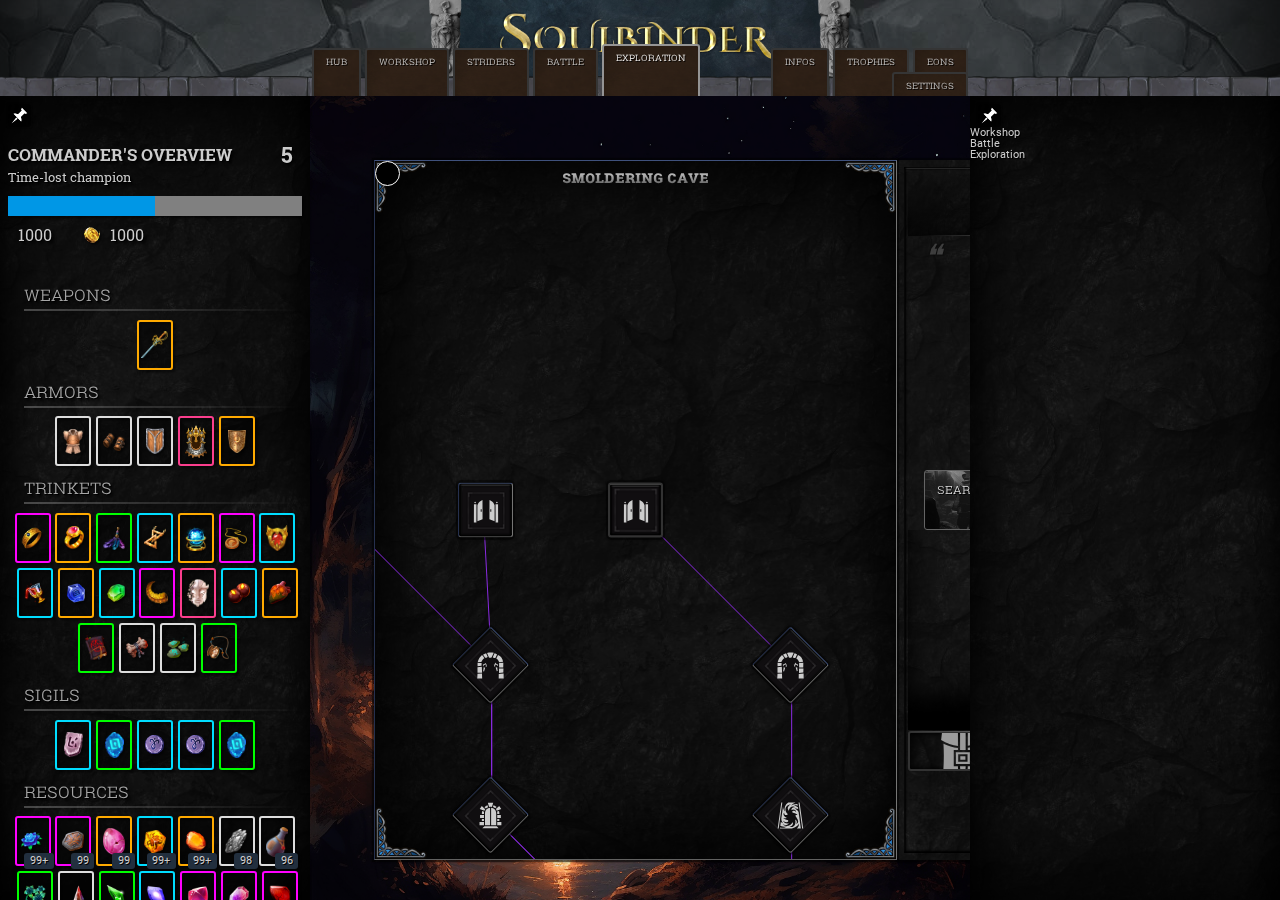
==== commit 7fc604e4: "do some cleanup and start layout" ====
--- a/src/index.html
+++ b/src/index.html
@@ -61,30 +61,14 @@
 
                         <div id="sectionTabs" class="tabList">
                         </div>
-
-                        <div id="enchantingDiv" class="subsection" style="display: block;">
-                            <div class="behindBottomUI">
-                                <div id="enchantingHelper"></div>
-                                <div class="fullCenteredOuter">
-                                    <div id="enchantingScreen-container" class="fullCenteredInner">
-                                        <div style="text-align:center; margin:auto; margin-bottom:8px; width:200px">
-                                            <div class="barred fancyText">
-                                                No weapon/armor selected
-                                            </div>
-                                        </div>
-                                    </div>
-                                </div>
-                            </div>
-                            <div id="enchantingScreen-buttonContainer" class="bottomUI bgPanelUp">
-                                <div id="enchantIgniter" class="enchantButton button on">
-                                    Enchant
-                                </div>
-                            </div>
-                        </div>
                     </div>
-                    <div id="chatTabs" class="tabList"><div class="tab right">Log</div></div>
                     <div id="messages" class="bgMid bgFixed">
                         <div id="pinChat" class="pinOn"></div>
+                        <div class="chatlogTabs">
+                            <div class="chatlogTabSingle">Workshop</div>
+                            <div class="chatlogTabSingle">Battle</div>
+                            <div class="chatlogTabSingle">Exploration</div>
+                        </div>
                         <div id="infoPopup" class="framed bgDark bgFixed"></div>
                         <div class="fullBottomOuter"><div id="messagesList" class="fullBottomInner"></div></div>
                     </div>
@@ -139,6 +123,7 @@
         <script type="text/javascript" src="scripts/events/ev_soulwriting.js"></script>
         <script type="text/javascript" src="scripts/events/ev_strider.js"></script>
 
+        <script type="text/javascript" src="scripts/chatlog.js"></script>
         <script type="text/javascript" src="scripts/tooltip.js"></script>
         <script type="text/javascript" src="scripts/dialogue.js"></script>
         <script type="text/javascript" src="scripts/widget.js"></script>
--- a/src/css/main.css
+++ b/src/css/main.css
@@ -2717,6 +2717,145 @@
     font-family: "RobotoBold";
     font-size: 0.8rem;
 }
+.striforBanner {
+    width: 100%;
+    text-align: center;
+    margin: 2.5rem 0;
+}
+.striforBanner h1 {
+    font-family: RobotoSlab;
+    font-variant: small-caps;
+    font-size: 55px;
+
+    background-image: linear-gradient(0deg, rgba(88,88,88,.1), rgba(222,222,222,1));
+    background-clip: text;
+    color: transparent;
+    -webkit-background-clip: text;
+    -webkit-text-fill-color: transparent;
+    text-shadow: none;
+}
+
+.striforContainer {
+    max-width: 1152px;
+    min-width: 1000px;
+    display: flex;
+    flex-direction: row;
+    margin: 0 auto;
+}
+.strifor-slot {
+    flex: 1;
+
+    /* border: 4px solid transparent;
+    border-image: url(img/window1.png) 4 stretch;
+    border-top: none;
+    border-left: none;
+    border-bottom: none; */
+
+    background-image: linear-gradient(270deg, transparent 0%, rgba(0, 0, 0, 0.1) 90%);
+
+    height: 350px;
+    transition: all .25s cubic-bezier(0.165, 0.84, 0.44, 1);
+
+    background-position: center;
+    background-size: 120%;
+
+    position: relative;
+
+    overflow: hidden;
+    cursor: pointer;
+}
+#striforFront {
+    border-radius: 0 5px 5px 0;
+}
+#striforBack {
+    border-radius: 5px 0 0 5px;
+}
+
+.strifor-wrapper:last-child .strifor-slot{
+    border: none;
+}
+.strifor-slot:hover {
+    box-shadow: inset 0px 0px 10px 12px rgba(255, 255, 255, 0.1);
+    background-size: 110%;
+    background-repeat: no-repeat;
+}
+.strifor-slot:hover .strifor-name {
+    font-size: 51px;
+    bottom: 5px;
+}
+.strifor-wrapper:hover .strifor-posLabel {
+    top: -15px;
+}
+.strifor-posLabel {
+    width: fit-content;
+
+    margin: 0 auto;
+    text-align: center;
+    font-variant: small-caps;
+    font-size: 15px;
+    padding: 0 .5rem;
+    padding-bottom: 0.2em;
+
+    background-image: url('img/bg4.png');
+    background-size: cover;
+    background-repeat: repeat;
+
+    border: 1px solid rgb(100, 100, 100);
+
+    border-radius: 3px;
+
+    font-family: RobotoSlab;
+
+    position: absolute;
+    top: -11px;
+    left: 50%;
+    transform: translate(-50%);
+
+    transition: all .25s cubic-bezier(0.165, 0.84, 0.44, 1);
+}
+.strifor-name {
+    font-family: RobotoSlab;
+    font-variant: small-caps;
+    font-size: 55px;
+
+    background-image: linear-gradient(0deg, rgba(88,88,88,.1), rgba(222,222,222,1));
+    background-clip: text;
+    color: transparent;
+    -webkit-background-clip: text;
+    -webkit-text-fill-color: transparent;
+    text-shadow: none;
+    
+    position: absolute;
+    bottom: -11px;
+    left: 50%;
+    transform: translate(-50%);
+    z-index: 0;
+
+    transition: all .25s cubic-bezier(0.165, 0.84, 0.44, 1);
+}
+
+.strifor-wrapper {
+    position: relative;
+    width: 100%;
+
+    animation-name: striderSlotFadeIn;
+    animation-duration: 1s;
+    animation-timing-function: cubic-bezier(0.165, 0.84, 0.44, 1);
+    animation-fill-mode: forwards;
+    opacity: 0;
+}
+#striforMiddle-wrapper { animation-delay: .125s }
+#striforFront-wrapper { animation-delay: .25s }
+@keyframes striderSlotFadeIn {
+    from {
+        opacity: 0;
+        transform: translateY(20%);
+    }
+    to {
+        opacity: 1;
+    }
+}
+
 .teamContainer {
     width:100%;
     display: flex;
@@ -2725,6 +2864,7 @@
     align-items: center;
 
     padding: 4rem;
+    padding-top: 0;
 }
 .team {
     display:flex;
@@ -2738,6 +2878,8 @@
 .team > .striderContainer {
     margin: 0.5rem;
 }
+
+
 .striderPopup {
     width: 865px;
     height: 650px;
@@ -3781,6 +3923,9 @@
 .goldIcon {
     background-image: url(img/goldicon-small.png);
 }
+.soulIcon {
+    background-image: url(img/soulsicon-small.png);
+}
 
 .commanderXpBar, .commanderXpBar-fill {
     width: 100%;
@@ -3878,6 +4023,14 @@
 }
 .striderSkills {
     grid-area: striderSkills;
+
+    display: flex;
+    flex-direction: row;
+    align-items: center;
+    padding: 1rem;
+}
+.striderSkills > div:not(:first-child) {
+    margin-left: 1rem;
 }
 
 .workshopContainer {
@@ -6002,11 +6155,16 @@
     left: 50%;
     transform: translateX(-50%);
 
-    font-family: RobotoSlab;
+    font-family: RobotoSlabBold;
     font-variant: small-caps;
     font-size: 1.05rem;
 
-    text-shadow: 0px 1px 0px #733726,0px 2px 0px #875626,0px 2px 1px #000,0px 2px 3px #000;
+    background-image: linear-gradient(0deg, rgba(88,88,88,1), rgba(222,222,222,1));
+    background-clip: text;
+    color: transparent;
+    -webkit-background-clip: text;
+    -webkit-text-fill-color: transparent;
+    text-shadow: none;
 }
 
 .infosPanel-roomHeader {
@@ -6042,9 +6200,25 @@
     width: 100%;
     height: 220px;
     top: -150px;
-    /*right: -100px;*/
-    background: rgb(238,149,81, 0.5);
     background: radial-gradient(circle, rgba(238,149,81,0.25) 0%, rgba(255,255,255,0) 100%);
+}
+.infosPanel-roomHeader.engaged::before {
+    opacity: 0;
+    transition: opacity 2s ease-in-out;
+    content: '';
+    display: block;
+    position: absolute;
+    width: 100%;
+    height: 220px;
+    top: -150px;
+    background: radial-gradient(circle, rgba(220,20,60,0.35) 0%, rgba(255,255,255,0) 100%);
+    animation: roomHeaderEngagedAnim 5s ease infinite;
+}
+@keyframes roomHeaderEngagedAnim {
+    50% {
+        transform: scale(1.35);
+        filter: brightness(125%) saturate(50%);
+    }
 }
 
 .infosPanel-roomDesc {
@@ -6401,6 +6575,53 @@
 .infosPanel-dungeonStats {
     height: 120px;
 }
+.infosPanel-dungeonStats .ip-dungeonstats-wrapper {
+    display: grid;
+    grid-template-columns: 1fr 1fr 1fr;
+    grid-template-rows: 1fr 1fr 1fr;
+    gap: 0 0;
+    grid-template-areas: 
+        "ipds-knapsack ipds-EL ipds-EL"
+        "ipds-lifeblood ipds-stats ipds-stats"
+        "ipds-agitator ipds-stats ipds-stats";    
+
+    height: 100%;
+}
+.ipds-knapsack {
+    grid-area: ipds-knapsack;
+    width: 100% !important;
+    height: 100% !important;
+    background-size: 55%, 100% 100%, auto !important;
+}
+.ipds-EL {
+    grid-area: ipds-EL;
+
+    background-color: black;
+    background-image: linear-gradient(270deg, transparent 0%, rgba(0, 0, 0, 1) 100%), url('img/el_icon_bg.png');
+    background-size: 80%;
+    background-repeat: no-repeat;
+    background-position: right 35%;
+
+    display: flex;
+    justify-content: center;
+    align-items: center;
+
+    border-bottom: 2px solid rgb(50, 50, 50);
+
+    box-shadow: inset 0px 0px 20px 5px rgba(159, 172, 230, 0.2);
+}
+.ipds-EL > .ELstyling {
+    font-size: 1.4rem;
+}
+.ipds-lifeblood {
+    grid-area: ipds-lifeblood;
+}
+.ipds-agitator {
+    grid-area: ipds-agitator;
+}
+.ipds-stats {
+    grid-area: ipds-stats;
+}
 .infosPanel-dungeonStats::before {
     content: '';
     width: 100%;
@@ -6536,21 +6757,21 @@
 }
 
 .map-roomContainer {
-    width: 35px;
-    height: 35px;
+    width: 55px;
+    height: 55px;
     border-radius: 3px;
     position: absolute;
-
     cursor: pointer;
-
     background-image: url('img/map_room.png');
     background-repeat: no-repeat;
-    background-size: cover;
-
-    transition: opacity .5s cubic-bezier(1, 0, 0, 1), border-color .1s ease-in-out;
+    background-size: 90%;
+    background-position: center;
+    background-color: #111;
+    transition: opacity .5s cubic-bezier(1, 0, 0, 1), border-color .1s ease-in-out, background-size .2s cubic-bezier(0.165, 0.84, 0.44, 1);
 }
 .map-roomContainer:hover {
     border-color: white;
+    background-color: #ddd;
 }
 
 .map-roomContainer.hiddenRoom {
@@ -6566,7 +6787,8 @@
 .map-roomContainer.currentRoom {
     border-color: rgb(50, 50, 50);
     border-width: 2px;
-    
+    background-size: 110%;
+    background-color: #ddd;
     animation-name: currentRoomAnimation;
     animation-duration: 2s;
     animation-iteration-count: infinite;
@@ -6595,6 +6817,11 @@
     height: 28px;
     position: absolute;
 
+    background-repeat: no-repeat;
+    background-position: center;
+    background-size: 100%;
+    transition: all .1s cubic-bezier(0.165, 0.84, 0.44, 1);
+
     top: 50%; left: 50%;
     transform: translate(-50%, -50%);
 }
@@ -6623,9 +6850,57 @@
     background-image: url('img/du_ds_off.svg');
 }
 .map-roomContainer > .dr-type-dormant_room {
-    background-image: url('img/du_dr_off.svg');
-}
-
+    background-image: url('img/du_dr_off.svg'); 
+}
+
+.map-roomContainer.combatRoom {
+    transform: rotate(45deg) translate(7px);
+}
+.map-roomContainer.combatRoom.currentRoom {
+    animation-name: currentRoomAnimationRotated;
+    animation-duration: 2s;
+    animation-iteration-count: infinite;
+    animation-timing-function: ease-in-out;
+}
+@keyframes currentRoomAnimationRotated {
+    25% {
+        border-top-color: cyan;
+        transform: scale(1.05) rotate(45deg) translate(7px);
+    }
+    50% {
+        border-left-color: cyan;
+    }
+    75% {
+        border-bottom-color: cyan;
+        transform: scale(1.05) rotate(45deg) translate(7px);
+    }
+    90% {
+        border-right-color: cyan;
+    }
+}
+.map-roomContainer.bonusRoom {
+    border-radius: 100%;
+    overflow: hidden;
+    position: hidden;
+    background-image: none;
+}
+.map-roomContainer.bonusRoom::before {
+    width: 88%;
+    height: 88%;
+    content: "";
+    position: absolute;
+    top: 50%;
+    left: 50%;
+    transform: translate(-50%, -50%) rotate(45deg);
+    background-image: url('img/map_room.png');
+    background-size: cover;
+    background-position: center;
+    background-repeat: no-repeat;
+    border-radius: 50%;
+}
+.map-roomContainer.combatRoom > .dr-type {
+    transform: rotate(-45deg) translateY(-20px);
+}
 
 .mapConnector {
     transition: all 1s cubic-bezier(1, 0, 0, 1);
@@ -7843,6 +8118,7 @@
     padding: 2em;
     width: 650px;
     min-height: 850px;
+    max-height: 850px;
 
     margin-top: 6em;
 
@@ -7898,6 +8174,35 @@
     color: #ccc;
     font-size: 1.05rem;
 }
+.battleEnd-header .ELstyling {
+    font-size: 0.9rem;
+    margin-top: .65rem;
+}
+.ELstyling {
+    background-color: #74ebd500;
+    background-image: linear-gradient(180deg, #74ebd582 0%, #9face6 100%);
+
+    background-clip: text;
+    color: transparent;
+    text-shadow: none;
+    -webkit-background-clip: text;
+    -webkit-text-fill-color: transparent;
+    font-family: RobotoSlabBold;
+    background-size: 100% 100%;
+
+    /* animation: ELspin 15s ease infinite forwards; */
+}
+@keyframes ELspin {
+    0% {
+		background-position: 0% 50%;
+	}
+	50% {
+		background-position: 100% 50%;
+	}
+	100% {
+		background-position: 0% 50%;
+	}
+}
 
 .battleEnd-stats, .battleEnd-loot {
     background: url('img/bg3.png') repeat;
@@ -8014,7 +8319,18 @@
 
 .battleEnd-loot {
     grid-area: battleEnd-loot;
-}
+
+    overflow-y: scroll;
+}
+.battleEnd-loot .battleEnd-loot-single {
+    width: 95%;
+    transition: all .1s ease-in-out;
+}
+.battleEnd-loot .battleEnd-loot-single:hover {
+    width: 90%;
+    cursor: pointer;
+}
+
 .battleEnd-progress {
     grid-area: battleEnd-progress;
 }
@@ -8481,8 +8797,9 @@
     bottom: 0;
     left: 0;
     transform: none;
-    width: 32px;
-    height: 32px;
+    width: 64px;
+    height: 35px;
+    background-size: 75%, 100% 100%, auto;
 }
 .eh-r-dive {
     width: 100px;
@@ -8668,6 +8985,9 @@
 }
 .knpsckGoldIcon + h5 {
     color: yellow;
+}
+.knpsckSoulsIcon {
+    background-image: url('img/soulsicon-small.png');
 }
 .knpsckSoulsIcon + h5 {
     color: cyan;
@@ -8754,4 +9074,4 @@
 }
 #repinInventory.noDisplay, #repinChat.noDisplay, #chatTabs.noDisplay {
     display: none;
-}+}
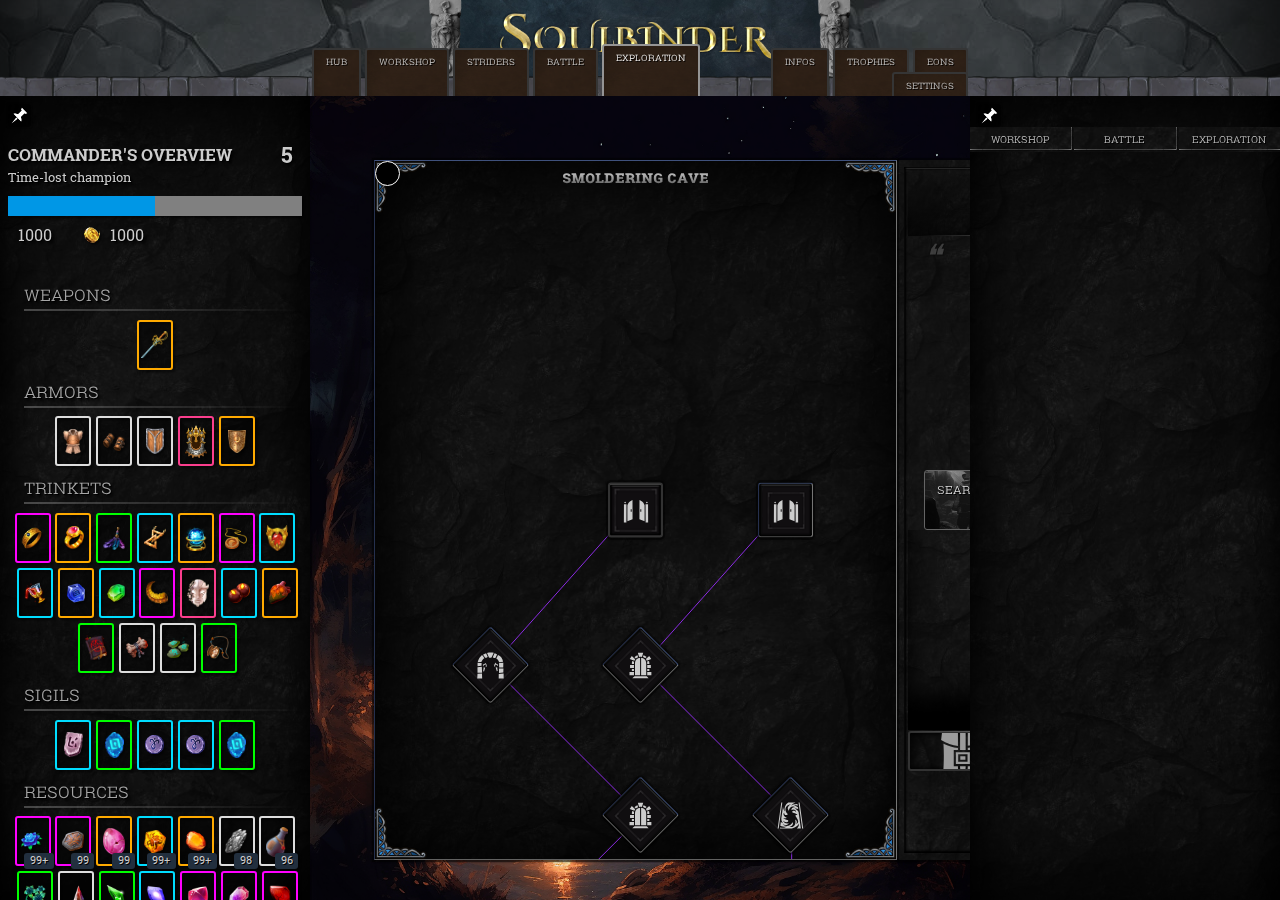
==== commit fc9b9fc5: "setting up chatlog" ====
--- a/src/index.html
+++ b/src/index.html
@@ -64,13 +64,16 @@
                     </div>
                     <div id="messages" class="bgMid bgFixed">
                         <div id="pinChat" class="pinOn"></div>
-                        <div class="chatlogTabs">
+                        <div id="chatlogTabs">
                             <div class="chatlogTabSingle">Workshop</div>
                             <div class="chatlogTabSingle">Battle</div>
                             <div class="chatlogTabSingle">Exploration</div>
                         </div>
-                        <div id="infoPopup" class="framed bgDark bgFixed"></div>
-                        <div class="fullBottomOuter"><div id="messagesList" class="fullBottomInner"></div></div>
+                        <div class="fullBottomOuter">
+                            <div id="chatlog-workshop" class="fullBottomInner chatlogMessages"></div>
+                            <div id="chatlog-battle" class="fullBottomInner chatlogMessages"></div>
+                            <div id="chatlog-exploration" class="fullBottomInner chatlogMessages"></div>
+                        </div>
                     </div>
                 </div>
                 <!--<div id="ad"></div>-->
--- a/src/css/main.css
+++ b/src/css/main.css
@@ -9008,25 +9008,37 @@
 
 #pinInventory, #pinChat {
 
-    width: 15px;
-    height: 15px;
-
-    background-image: url('img/pin_off.svg');
-    background-repeat: no-repeat;
-    background-position: center;
-    background-size: 80%;
-    border-radius: 3px;
-    cursor: pointer;
-
-    padding: .65rem;
-    margin: .5rem 0 0 .5rem;
-    border: 1px solid transparent;
-
-    position: sticky;
-    top: .5rem;
-    left: .5rem;
-    z-index: 2;
-    filter: drop-shadow(0 0 1px #000000) brightness(2);
+width: 15px;
+
+height: 15px;
+
+background-image: url('img/pin_off.svg');
+
+background-repeat: no-repeat;
+
+background-position: center;
+
+background-size: 80%;
+
+border-radius: 3px;
+
+cursor: pointer;
+
+padding: .65rem;
+
+margin: .5rem 0 0 .5rem;
+
+border: 1px solid transparent;
+
+position: sticky;
+
+top: .5rem;
+
+left: .5rem;
+
+z-index: 2;
+
+filter: drop-shadow(0 0 1px #000000) brightness(2);
 }
 #pinChat {
     left: initial;
@@ -9075,3 +9087,54 @@
 #repinInventory.noDisplay, #repinChat.noDisplay, #chatTabs.noDisplay {
     display: none;
 }
+
+/* CHATLOG */
+
+#chatlogTabs {
+    position: sticky;
+    top: 0;
+    display: flex;
+    flex-direction: row;
+    justify-content: space-evenly;
+    align-items: center;
+    height: 25px;
+}
+.chatlogTabSingle {
+    flex: 1;
+    
+    display: flex;
+    justify-content: center;
+    align-items: center;
+
+    height: 100%;
+
+    font-family: RobotoSlab;
+    font-variant: small-caps;
+    font-weight: normal;
+    font-size: 12px;
+    transition: all .1s ease-in-out;
+    border: 3px solid transparent;
+    border-image: url('img/window1.png') 3 stretch;
+    border-left: none;
+    border-top: none;
+    background: url('img/bg4.png');
+    background-size: auto;
+}
+.chatlogTabSingle:last-child {
+    border-right: none;
+}
+.chatlogTabSingle:hover {
+    color: #ddd;
+    cursor: pointer;
+}
+.chatlogTabSingle.active {
+    background: linear-gradient(180deg, transparent 0%, rgba(255, 255, 255, 0.125) 100%), url('img/bg4.png');
+    color: white;
+}
+.chatlogMessages {
+    display: flex;
+    flex-direction: column;
+    justify-content: flex-start;
+
+    height: 100%;
+}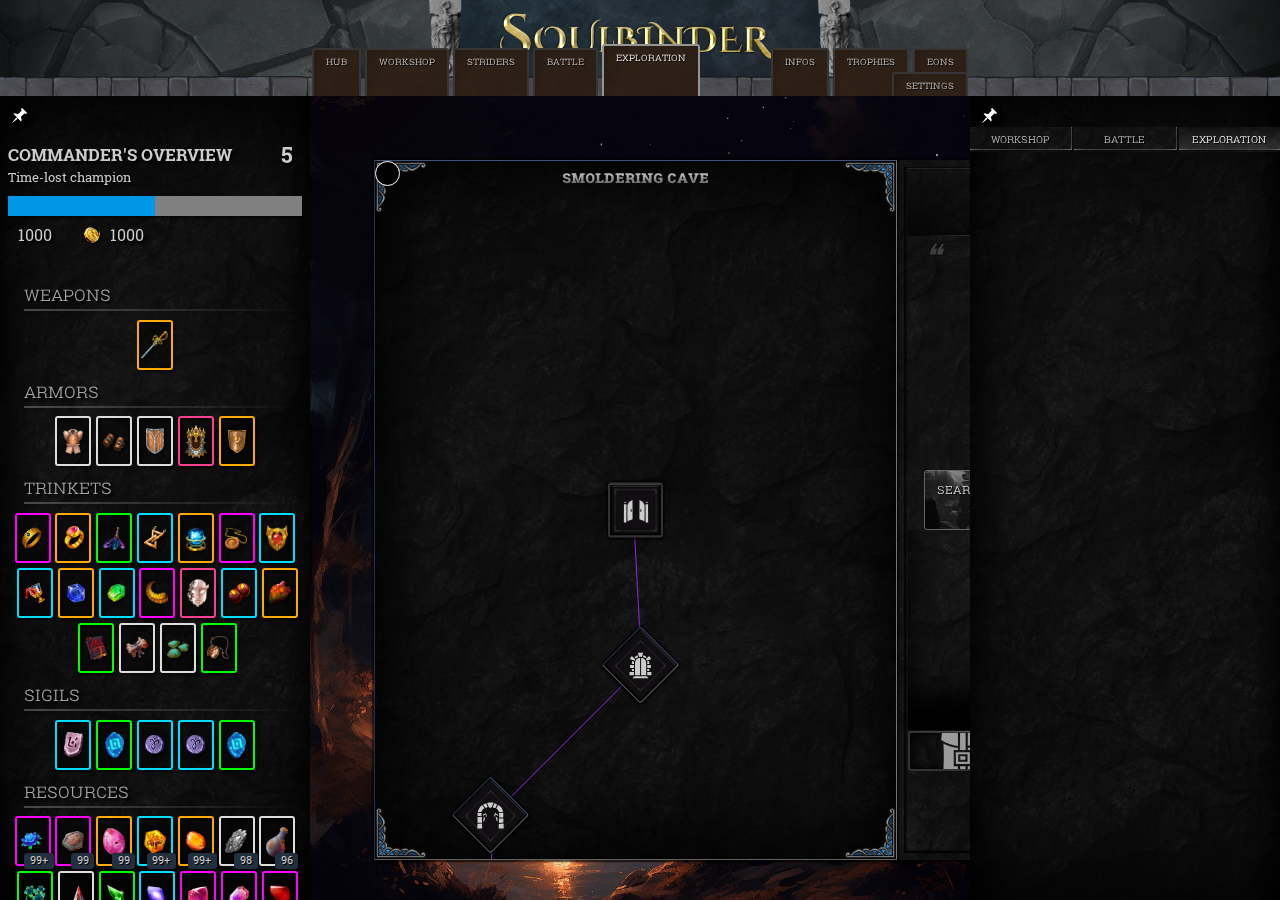
==== commit a85c5b97: "handle tab switch & add doc" ====
--- a/src/index.html
+++ b/src/index.html
@@ -65,9 +65,9 @@
                     <div id="messages" class="bgMid bgFixed">
                         <div id="pinChat" class="pinOn"></div>
                         <div id="chatlogTabs">
-                            <div class="chatlogTabSingle">Workshop</div>
-                            <div class="chatlogTabSingle">Battle</div>
-                            <div class="chatlogTabSingle">Exploration</div>
+                            <div id="chatlogTab-workshop" class="chatlogTabSingle">Workshop</div>
+                            <div id="chatlogTab-battle" class="chatlogTabSingle">Battle</div>
+                            <div id="chatlogTab-exploration" class="chatlogTabSingle">Exploration</div>
                         </div>
                         <div class="fullBottomOuter">
                             <div id="chatlog-workshop" class="fullBottomInner chatlogMessages"></div>
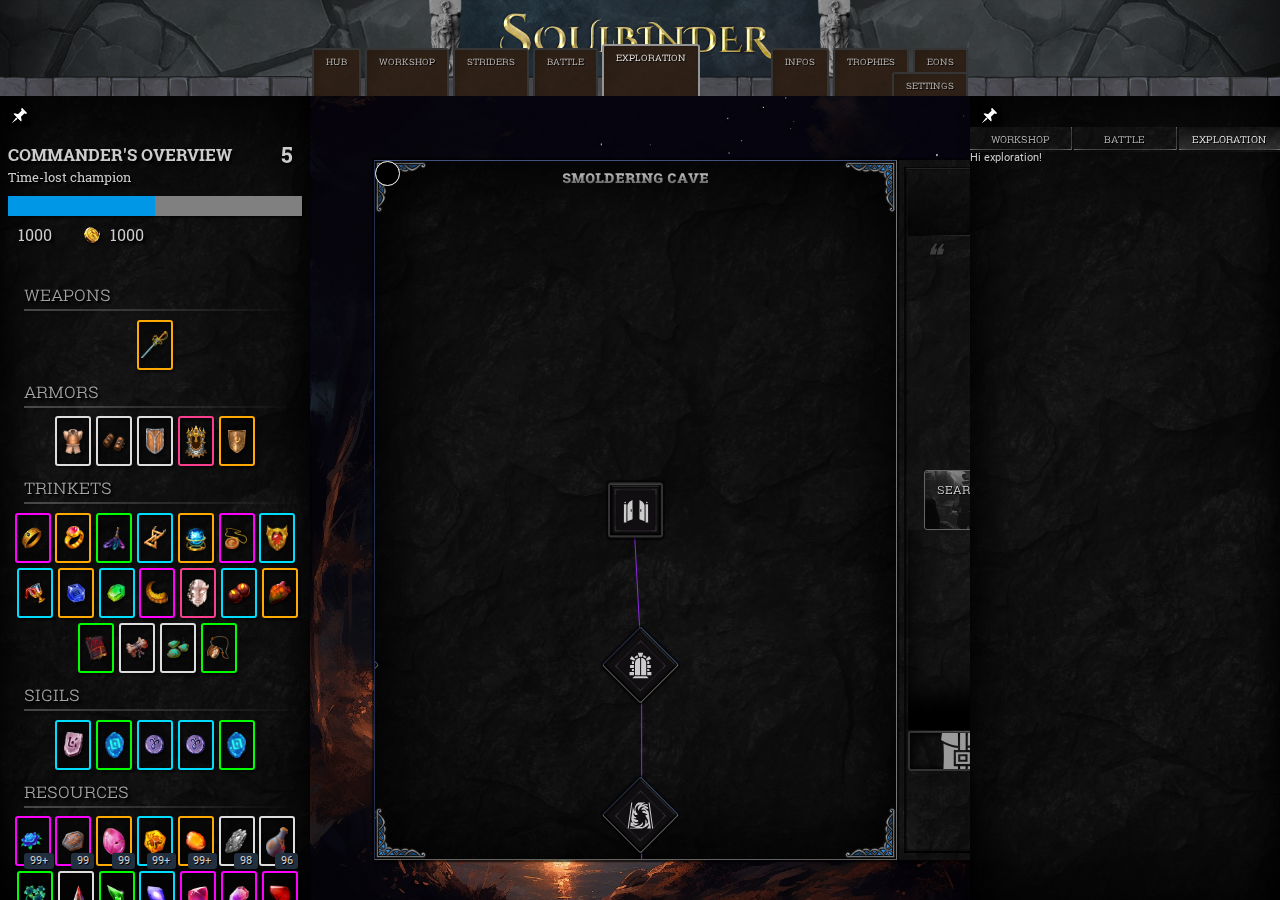
==== commit e097a46a: "new stuff lol" ====
--- a/src/index.html
+++ b/src/index.html
@@ -70,9 +70,9 @@
                             <div id="chatlogTab-exploration" class="chatlogTabSingle">Exploration</div>
                         </div>
                         <div class="fullBottomOuter">
-                            <div id="chatlog-workshop" class="fullBottomInner chatlogMessages"></div>
-                            <div id="chatlog-battle" class="fullBottomInner chatlogMessages"></div>
-                            <div id="chatlog-exploration" class="fullBottomInner chatlogMessages"></div>
+                            <div id="chatlog-workshop" class="fullBottomInner chatlogMessages">Hi workshop!</div>
+                            <div id="chatlog-battle" class="fullBottomInner chatlogMessages">Hi battle!</div>
+                            <div id="chatlog-exploration" class="fullBottomInner chatlogMessages">Hi exploration!</div>
                         </div>
                     </div>
                 </div>
@@ -127,6 +127,7 @@
         <script type="text/javascript" src="scripts/events/ev_strider.js"></script>
 
         <script type="text/javascript" src="scripts/chatlog.js"></script>
+        <script type="text/javascript" src="scripts/chatlog_message.js"></script>
         <script type="text/javascript" src="scripts/tooltip.js"></script>
         <script type="text/javascript" src="scripts/dialogue.js"></script>
         <script type="text/javascript" src="scripts/widget.js"></script>
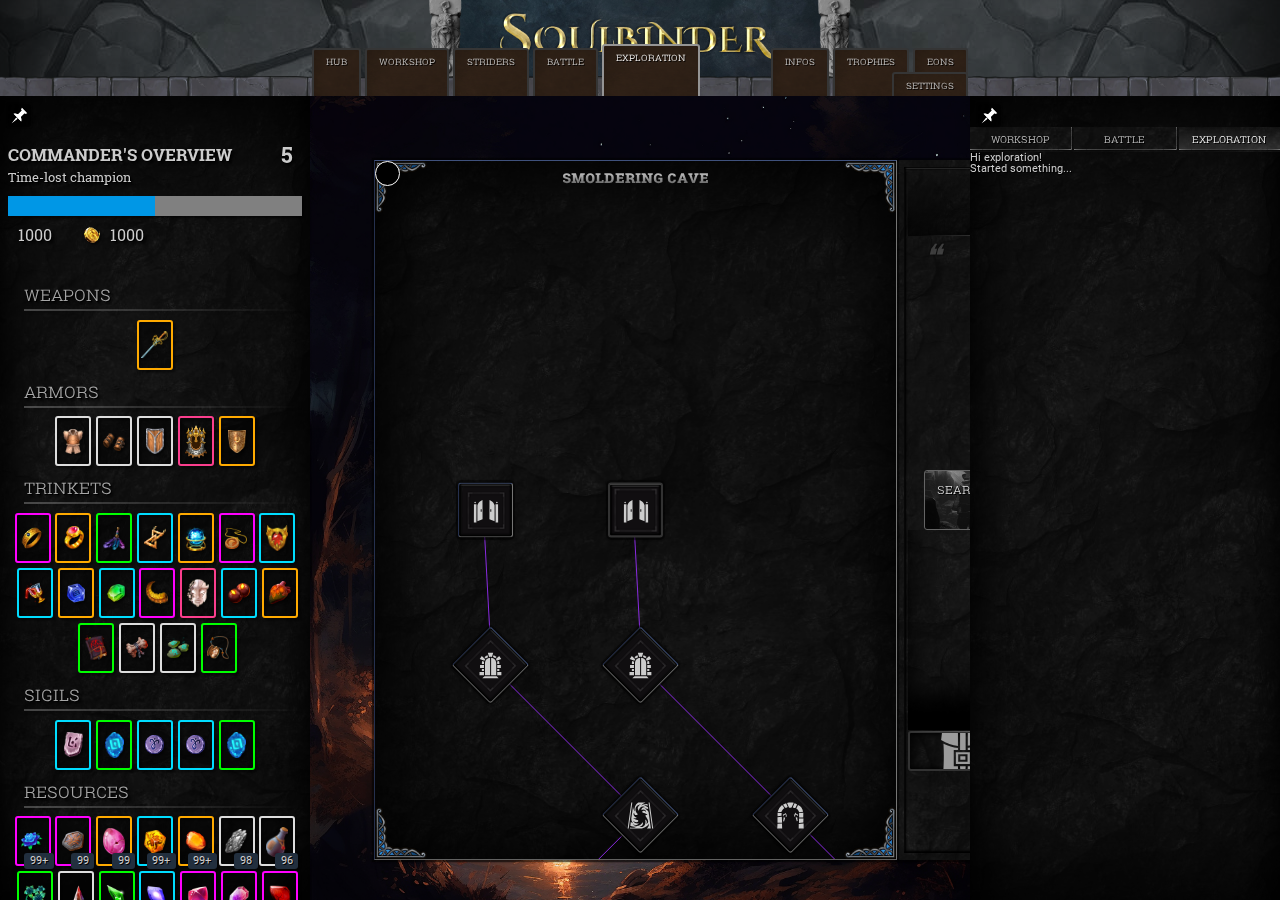
==== commit 9322be31: "trying to make things work" ====
--- a/src/index.html
+++ b/src/index.html
@@ -128,6 +128,7 @@
 
         <script type="text/javascript" src="scripts/chatlog.js"></script>
         <script type="text/javascript" src="scripts/chatlog_message.js"></script>
+        <script type="text/javascript" src="scripts/chatlog_category.js"></script>
         <script type="text/javascript" src="scripts/tooltip.js"></script>
         <script type="text/javascript" src="scripts/dialogue.js"></script>
         <script type="text/javascript" src="scripts/widget.js"></script>
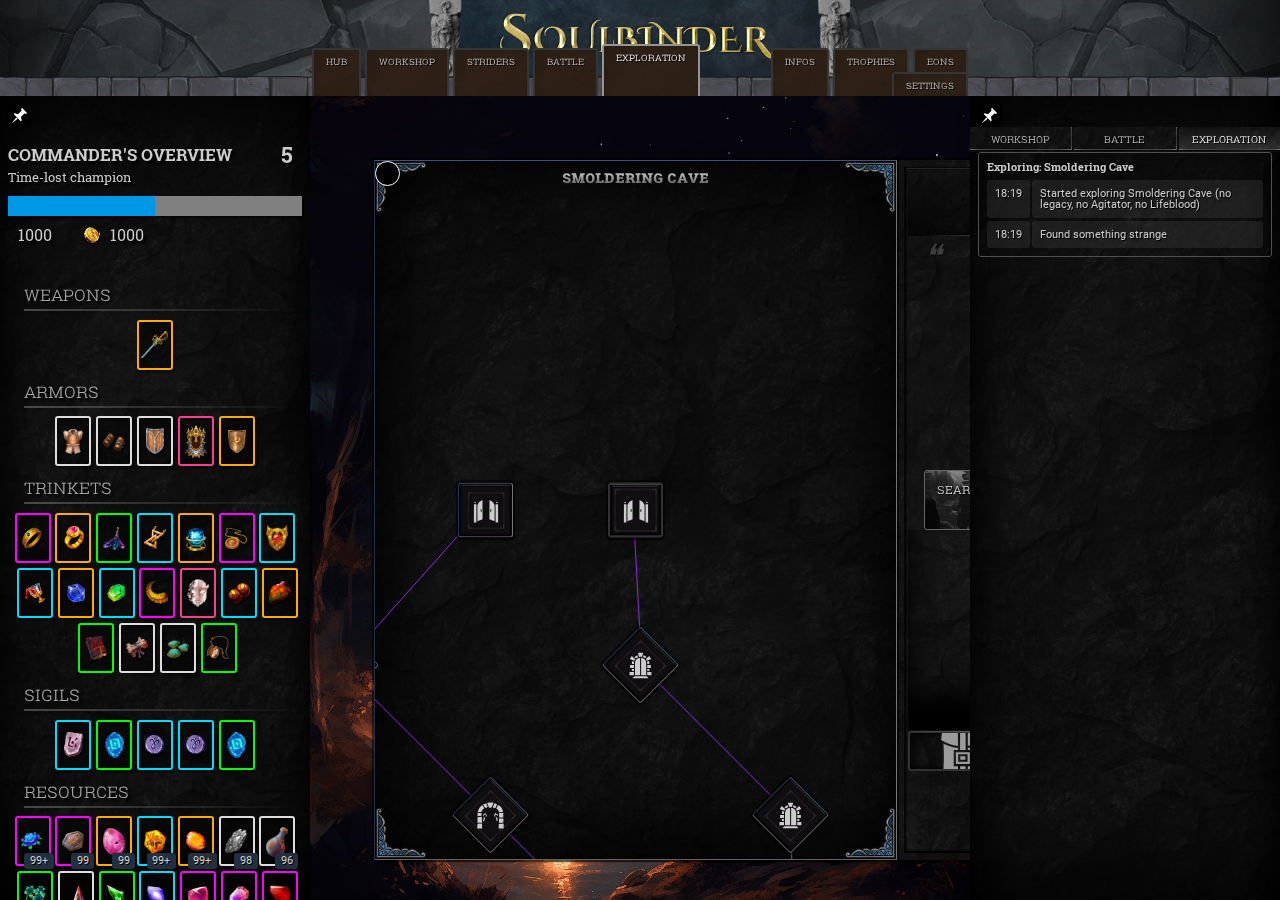
==== commit f87159d8: "add: events handling, fold/unfold" ====
--- a/src/index.html
+++ b/src/index.html
@@ -70,9 +70,9 @@
                             <div id="chatlogTab-exploration" class="chatlogTabSingle">Exploration</div>
                         </div>
                         <div class="fullBottomOuter">
-                            <div id="chatlog-workshop" class="fullBottomInner chatlogMessages">Hi workshop!</div>
-                            <div id="chatlog-battle" class="fullBottomInner chatlogMessages">Hi battle!</div>
-                            <div id="chatlog-exploration" class="fullBottomInner chatlogMessages">Hi exploration!</div>
+                            <div id="chatlog-workshop" class="fullBottomInner chatlogMessages"></div>
+                            <div id="chatlog-battle" class="fullBottomInner chatlogMessages"></div>
+                            <div id="chatlog-exploration" class="fullBottomInner chatlogMessages"></div>
                         </div>
                     </div>
                 </div>
--- a/src/css/main.css
+++ b/src/css/main.css
@@ -9137,4 +9137,58 @@
     justify-content: flex-start;
 
     height: 100%;
+    padding: 0 .5rem;
+}
+
+.chatlogCategory {
+    padding: .5rem;
+
+    border: 1px solid rgb(80, 80, 80);
+    border-radius: 3px;
+}
+/* .chatlogCategory:hover {
+    border-color: white;
+} */
+.chatlogCategory-hovered {
+    border-color: white;
+}
+.chatlogCategory-hidden > .chatlogCategory-title {
+    margin-bottom: 0 !important;
+}
+.chatlogCategory-hidden > .chatlogCategory-content {
+    display: none !important;
+}
+.chatlogCategory-title {
+    font-family: RobotoSlabBold;
+    margin-bottom: .5rem;
+}
+.chatlogCategory-content {
+    display: flex;
+    flex-direction: column;
+}
+.chatlogCategory-content > div:not(:first-child) {
+    margin-top: .2rem;
+}
+
+.chatlogMessages > div:not(:first-child) {
+    margin-top: .2rem;
+}
+
+.chatlogMessage {
+    display: grid;
+    grid-template-columns: .1fr 1fr;
+    grid-template-areas: "chatlogMessage-timecode chatlogMessage-content";
+    column-gap: .1rem;
+}
+.chatlogMessage > div {
+    padding: .5rem;
+    border-radius: 3px;
+}
+.chatlogMessage-timecode {
+    grid-area: chatlogMessage-timecode;
+    background-color: rgb(100, 100, 100, .2);
+}
+.chatlogMessage-content {
+    grid-area: chatlogMessage-content;
+    background-color: rgb(100, 100, 100, .2);
 }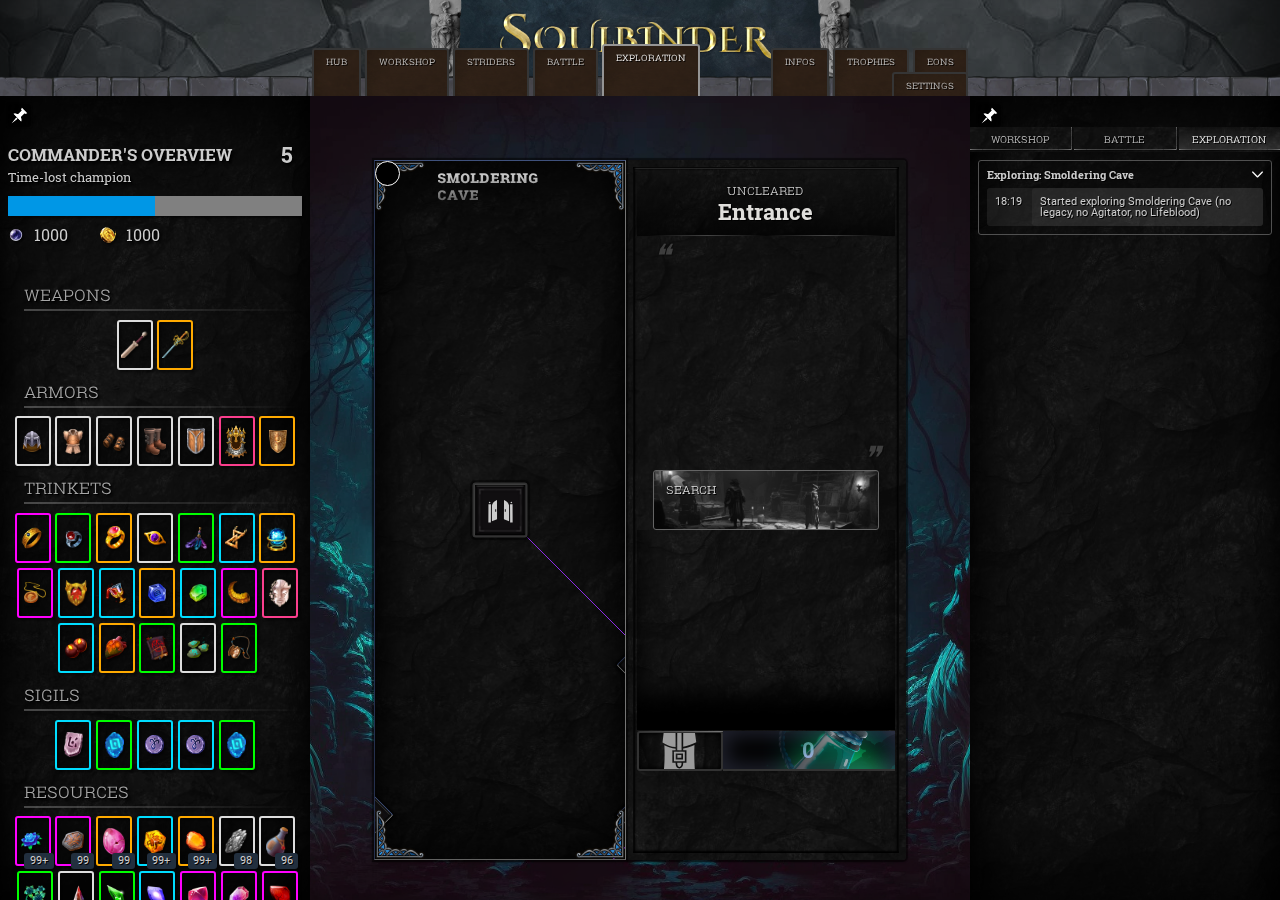
==== commit 151e7dce: "add new battlebadge class and update styling" ====
--- a/src/index.html
+++ b/src/index.html
@@ -172,6 +172,7 @@
         <script type="text/javascript" src="scripts/battle.js"></script>
         <script type="text/javascript" src="scripts/battle_popup.js"></script>
         <script type="text/javascript" src="scripts/battle_move.js"></script>
+        <script type="text/javascript" src="scripts/battle_badge.js"></script>
         <script type="text/javascript" src="scripts/consumable.js"></script>
         <script type="text/javascript" src="scripts/dungeon.js"></script>
         <script type="text/javascript" src="scripts/dungeon_floor_config.js"></script>
--- a/src/css/main.css
+++ b/src/css/main.css
@@ -2252,6 +2252,20 @@
 .soulmark {
     background: linear-gradient(0deg, rgba(65,9,94,1) 23%, rgba(101,0,153,1) 100%);
 }
+.shield {
+    background: #1abc9c;
+    height: 3px !important;
+}
+.shieldIndicator {
+    font-family: RobotoSlabBold;
+    font-variant: small-caps;
+    color: #1abc9c;
+    text-shadow: 1px 1px 4px #000000;
+
+    position: absolute;
+    right: 0;
+    bottom: 20px;
+}
 .gaugeIndicator {
     font-size: 11px;
     text-shadow: 1px 1px 1px #000;
@@ -2539,6 +2553,10 @@
 .tooltipSetAttribute:not(:first-child) {
     margin-left: 6px;
 }
+.tooltipSetAttribute:not(:first-child)::before {
+    content: '\2022';
+    padding-right: 6px;
+}
 hr.leftSided {
     height: 8px;
     background-image: linear-gradient(90deg, rgba(255,255,255,0.25), transparent);
@@ -3915,7 +3933,7 @@
     font-family: RobotoSlabMed;
 }
 
-.soulsIcon, .goldIcon {
+.soulIcon, .goldIcon {
     height: 16px;
     width: 16px;
 }
@@ -3925,6 +3943,7 @@
 }
 .soulIcon {
     background-image: url(img/soulsicon-small.png);
+    background-size: cover;
 }
 
 .commanderXpBar, .commanderXpBar-fill {
@@ -6047,7 +6066,7 @@
 /* ------------- DUNGEONS ------------- */
 
 .explorationContainer {
-    width: 1000px;
+    width: 100%;
     margin: 0 auto;
     display: flex;
     flex-direction: row;
@@ -6067,7 +6086,7 @@
 
 .mapCornerTl, .mapCornerTr, .mapCornerBl, .mapCornerBr {
     position: absolute;
-    width: 10%;
+    width: 50px;
 }
 .mapCornerTl {
     top: 0;
@@ -6130,7 +6149,7 @@
 }
 
 #exploration-infosPanel {
-    width: 40%;
+    width: 350px;
     height: 700px;
 
     background-image: url('img/bg4.png');
@@ -6202,8 +6221,8 @@
     top: -150px;
     background: radial-gradient(circle, rgba(238,149,81,0.25) 0%, rgba(255,255,255,0) 100%);
 }
-.infosPanel-roomHeader.engaged::before {
-    opacity: 0;
+.infosPanel-roomHeader.engagedHeader::before {
+    opacity: 1;
     transition: opacity 2s ease-in-out;
     content: '';
     display: block;
@@ -6212,7 +6231,7 @@
     height: 220px;
     top: -150px;
     background: radial-gradient(circle, rgba(220,20,60,0.35) 0%, rgba(255,255,255,0) 100%);
-    animation: roomHeaderEngagedAnim 5s ease infinite;
+    animation: roomHeaderEngagedAnim 5s ease infinite !important;
 }
 @keyframes roomHeaderEngagedAnim {
     50% {
@@ -6609,6 +6628,15 @@
     border-bottom: 2px solid rgb(50, 50, 50);
 
     box-shadow: inset 0px 0px 20px 5px rgba(159, 172, 230, 0.2);
+
+    position: relative;
+}
+#dPanelELcanvas {
+    position: absolute;
+    width: 100%;
+    height: 200%;
+    bottom: 0;
+    left: 0;
 }
 .ipds-EL > .ELstyling {
     font-size: 1.4rem;
@@ -6638,6 +6666,10 @@
     overflow-y: scroll;
 
     box-shadow: inset 0 -37px 25px 0px black;
+
+    position: relative;
+
+    padding-bottom: 1rem;
 }
 .lootQuantity {
     font-family: RobotoSlabBold;
@@ -6831,7 +6863,10 @@
 .map-roomContainer > .dr-type-chasm {
     background-image: url('img/du_chasm_off.svg');
 }
-.map-roomContainer > .dr-type-boss_room {
+.map-roomContainer > .dr-type-the_eclipse {
+    background-image: url('img/du_miniboss_off.svg');
+}
+.map-roomContainer > .dr-type-throne_pit {
     background-image: url('img/du_boss_off.svg');
 }
 .map-roomContainer > .dr-type-eternity_well {
@@ -7311,7 +7346,7 @@
     border-image: url(img/window1-tiny.png) 7 stretch;
 
     position: absolute;
-    top: 50%;
+    bottom: 50%;
     padding: 0.75em;
     right: 1rem;
     z-index:200;
@@ -7319,7 +7354,7 @@
 
 .battle-toxicityLevel {
     position: absolute;
-    top: 0%;
+    bottom: 0%;
     right: 1rem;
     z-index: 200;
 
@@ -7643,17 +7678,28 @@
 
 .battle-specialEffectsContainer {
     display: flex;
-    height: 16px;
-}
-.battle-specialEffectsContainer .specialEffect:not(:first-child) {
-    margin-left: 0.5rem;
+    flex-wrap: wrap;
+    min-height: 16px;
+}
+.battle-specialEffectsContainer:empty {
+    display: none;
+}
+.battle-specialEffectsContainer .specialEffect:not(:last-child) {
+    margin-right: 0.35rem;
+}
+.battle-specialEffectsContainer .specialEffect {
+    flex: 0 0 auto;
+}
+
+#battle-fighters-allies, #battle-fighters-enemies {
+    display: flex;
 }
 
 .specialEffect {
     width: 16px;
     height: 16px;
 }
-.specialEffect.stun {
+.specialEffect.b-b_Stun {
     transform: rotate(45deg);
     animation-name: stunAnimation;
     animation-duration: 1s;
@@ -7681,7 +7727,7 @@
     }
 }
 
-.specialEffect.block {
+.specialEffect.b-b_Block {
     background: url('img/blocking_icon.png');
     background-size: cover;
     background-repeat: no-repeat;
@@ -7701,11 +7747,11 @@
     }
 }
 
-.specialEffect.block:hover, .specialEffect.guarded:hover {
+.specialEffect.b-b_Block:hover, .specialEffect.b-b_Guarded:hover {
     filter: brightness(120%);
 }
 
-.specialEffect.guarded {
+.specialEffect.b-b_Guarded {
     background: url('img/guarded_icon.png');
     background-size: cover;
     background-repeat: no-repeat;
@@ -7839,6 +7885,42 @@
 
     width: 388px;
     background: url('img/paper.png');
+
+    position: relative;
+}
+.ep-controls {
+    position: absolute;
+
+    width: 100%;
+    height: 30px;
+    bottom: 10px;
+}
+.ep-controls > div {
+    width: 35px;
+    height: 35px;
+    background-image: url('./img/chevron_black.svg');
+    background-size: 65%;
+    background-repeat: no-repeat;
+    background-position: center;
+
+    position: absolute;
+
+    background-color: #C2B5AB;
+    border-radius: 100%;
+    border: 1px solid #3e3e3e75;
+
+    bottom: -15px;
+}
+.ep-controls > div:hover {
+    border-color: #3e3e3e;
+    cursor: pointer;
+}
+.ep-controls-next {
+    right: -12px;
+}
+.ep-controls-prev {
+    left: -12px;
+    transform: scaleX(-1);
 }
 .emptyEonPageContainer {
     width: 100%;
@@ -8057,7 +8139,7 @@
 }
 
 .battle-shieldContainer {
-    display: flex;
+    display: none;
     flex-direction: row;
     height: 16px;
 }
@@ -9098,6 +9180,9 @@
     justify-content: space-evenly;
     align-items: center;
     height: 25px;
+
+    margin-bottom: .5rem;
+    z-index: 2;
 }
 .chatlogTabSingle {
     flex: 1;
@@ -9152,16 +9237,37 @@
 .chatlogCategory-hovered {
     border-color: white;
 }
-.chatlogCategory-hidden > .chatlogCategory-title {
-    margin-bottom: 0 !important;
-}
-.chatlogCategory-hidden > .chatlogCategory-content {
-    display: none !important;
-}
 .chatlogCategory-title {
     font-family: RobotoSlabBold;
     margin-bottom: .5rem;
-}
+    position: relative;
+}
+.chatlogCategory-title::before {
+    content: '';
+    width: 11px;
+    height: 11px;
+    display: block;
+    position: absolute;
+    right: 0;
+    
+    background-size: cover;
+    background-repeat: no-repeat;
+    background-image: url('img/chevron_on.svg');
+    transform: rotate(90deg);
+
+    transition: all .1s ease-in-out;
+}
+.chatlogCategory-hidden > .chatlogCategory-title {
+    margin-bottom: 0 !important;
+}
+.chatlogCategory-hidden > .chatlogCategory-title::before {
+    transform: rotate(0deg);
+    background-image: url('img/chevron_off.svg');
+}
+.chatlogCategory-hidden > .chatlogCategory-content {
+    display: none !important;
+}
+
 .chatlogCategory-content {
     display: flex;
     flex-direction: column;
@@ -9179,6 +9285,8 @@
     grid-template-columns: .1fr 1fr;
     grid-template-areas: "chatlogMessage-timecode chatlogMessage-content";
     column-gap: .1rem;
+
+    border-radius: 3px;
 }
 .chatlogMessage > div {
     padding: .5rem;
@@ -9186,9 +9294,281 @@
 }
 .chatlogMessage-timecode {
     grid-area: chatlogMessage-timecode;
-    background-color: rgb(100, 100, 100, .2);
+    
 }
 .chatlogMessage-content {
     grid-area: chatlogMessage-content;
-    background-color: rgb(100, 100, 100, .2);
+    background-color: rgb(100, 100, 100, .15);
+}
+
+.chatlogNotify {
+    animation: chatlogNotifyAnim 1s cubic-bezier(0.165, 0.84, 0.44, 1);
+}
+@keyframes chatlogNotifyAnim {
+    from {
+        background: rgba(125, 125, 125, .4);
+    }
+}
+
+.clgMsg-regular {
+
+}
+.clgMsg-regular {
+    background-color: rgba(100, 100, 100, .2);
+}
+.clgMsg-positive {
+    background-color: rgba(70, 109, 29, .2);
+}
+.clgMsg-negative {
+    background-color: rgba(210, 20, 4, .2)
+}
+.clgMsg-info {
+    background-color: rgba(40, 50, 194, .2);
+}
+
+.dungeonELlock-wrapper {
+    display: flex;
+    flex-direction: column;
+    justify-content: start;
+    align-items: center;
+
+    width: 80%;
+    margin: 0 auto;
+}
+.dungeonELlock-wrapper > h2 {
+    font-family: RobotoSlabMed;
+    font-size: .95rem;
+    margin: 1rem 0;
+    color: #bbb;
+    font-variant: small-caps;
+
+    animation: ELlockSlideIn 1s cubic-bezier(0.165, 0.84, 0.44, 1);
+
+    background-image: linear-gradient(0deg, rgba(88, 88, 88, .8), rgba(222, 222, 222, 1));
+    background-clip: text;
+    color: transparent;
+    -webkit-background-clip: text;
+    -webkit-text-fill-color: transparent;
+    text-shadow: none;
+}
+.dungeonELlock-nums {
+    width: 100%;
+
+    display: flex;
+    justify-content: space-between;
+}
+.numEL {
+    font-size: 1.6rem;
+    border: 1px solid transparent;
+    border-radius: 3px;
+    color: rgba(125, 125, 125, .4);
+
+    aspect-ratio: 1/1;
+    width: 50px;
+
+    display: flex;
+    justify-content: center;
+    align-items: center;
+}
+.numEL:hover {
+    color: rgb(125, 125, 125);
+    cursor: pointer;
+    border-color: rgb(125, 125, 125);
+}
+.numEL.num-less {
+    animation: ELlockSlideLeft 1s cubic-bezier(0.165, 0.84, 0.44, 1);
+}
+.numEL.num-more {
+    animation: ELlockSlideRight 1s cubic-bezier(0.165, 0.84, 0.44, 1);
+}
+@keyframes ELlockSlideLeft {
+    from {
+        opacity: 0;
+        transform: translate(-20px);
+    }
+}
+@keyframes ELlockSlideRight {
+    from {
+        opacity: 0;
+        transform: translate(20px);
+    }
+}
+#ephemeralLuckUnlockerCount {
+    width: 100%;
+
+    border: none;
+    font-size: 1.6rem;
+    text-align: center;
+
+    animation: ELlockPopIn 1s cubic-bezier(0.165, 0.84, 0.44, 1);
+
+    cursor:default;
+}
+#ephemeralLuckUnlockerCount:focus {
+    outline: none;
+}
+
+input::-webkit-outer-spin-button,
+input::-webkit-inner-spin-button {
+  -webkit-appearance: none;
+  margin: 0;
+}
+
+/* Firefox */
+input[type=number] {
+  -moz-appearance: textfield;
+}
+
+.dungeonELlock-button {
+
+    padding: .65rem 1.85rem;
+    border-radius: 0 0 3px 3px;
+    font-family: RobotoSlabBold;
+    font-size:.9rem;
+    font-variant: small-caps;
+
+    background: linear-gradient(0deg, transparent 50%, rgba(0, 0, 0, 1) 100%), url('img/darkBorders.png'), url('img/bg3.png');
+    background-size: 80%, 100% 100%, auto;
+    box-shadow: inset 0px 0px 20px 5px rgba(159, 172, 230, 0.2);
+    border: 1px solid transparent;
+
+    animation: ELspin 15s ease infinite, ELlockSlideIn 1.5s cubic-bezier(0.165, 0.84, 0.44, 1);
+
+    transition: all .1s ease-in-out;
+
+    border-top: none;
+}
+.dungeonELlock-button:hover {
+    border-color: #74ebd5;
+    cursor: pointer;
+    background: linear-gradient(0deg, transparent 0%, rgba(0, 0, 0, 1) 10%), url('img/darkBorders.png'), url('img/bg3.png');
+}
+
+@keyframes ELlockSlideIn {
+    from {
+        opacity: 0;
+        transform: translateY(20px);
+    }
+}
+@keyframes ELlockPopIn {
+    from {
+        opacity: 0;
+        transform: scale(.8);
+    }
+}
+
+.dungeonELlock-img {
+    position: absolute;
+
+    width: 100%;
+    height: 100%;
+
+    background: url('img/treasureRoomOverlay.png');
+    background-size: 100%;
+    background-repeat: no-repeat;
+    background-position: center;
+
+    top: 0; bottom: 0; left: 0; right: 0;
+
+    z-index: 5;
+
+    animation: ELlockSlideInOverlay 1s cubic-bezier(0.075, 0.82, 0.165, 1);
+    animation-fill-mode: forwards;
+}
+@keyframes ELlockSlideInOverlay {
+    from {
+        opacity: 0;
+        transform: translateY(20px);
+        background-position: top;
+    }
+}
+
+.dungeonELlock-img-beneath {
+    position: absolute;
+
+    width: 100%;
+    height: 0%;
+
+    z-index: 4;
+
+    bottom: 0; left: 0; right: 0;
+
+    background-color: white;
+
+    /* animation: dungeonELlockUnlock 2s cubic-bezier(0.165, 0.84, 0.44, 1);*/
+    animation-fill-mode: forwards;
+    transition: height 2s cubic-bezier(0.165, 0.84, 0.44, 1);
+}
+@keyframes dungeonELlockUnlock {
+    to {
+        height: 100%;
+    }
+}
+.dungeonELlock-img-fadeOut {
+    animation: ELlockOverlayFadeOut 1s cubic-bezier(0.165, 0.84, 0.44, 1) forwards;
+}
+.dungeonELlock-img-fadeOutQuicker {
+    animation: ELlockOverlayFadeOut .5s cubic-bezier(0.165, 0.84, 0.44, 1) forwards;
+}
+@keyframes ELlockOverlayFadeOut {
+    to {
+        background-size: 250%;
+        opacity: 0;
+    }
+}
+
+.dungeonRegen-wrapper {
+    display: flex;
+    flex-direction: column;
+}
+
+.dungeonRegen-single {
+    
+    width: 75%;
+    margin: 0 auto;
+    margin-top: 1rem;
+
+    display: grid;
+    grid-template-columns: 1fr;
+    grid-template-rows: 1fr 2.5fr;
+    gap: 0 0;
+    grid-template-areas: 
+        "drs-striName"
+        "drs-striGauges";
+}
+
+.drs-striName {
+    grid-area: drs-striName;
+
+    font-family: RobotoSlab;
+    font-variant: small-caps;
+    font-size: 1.05rem;
+    background-image: linear-gradient(0deg, rgba(88, 88, 88, 1), rgba(222, 222, 222, 1));
+    background-clip: text;
+    color: transparent;
+    -webkit-background-clip: text;
+    -webkit-text-fill-color: transparent;
+    text-shadow: none;
+}
+.drs-striGauges {
+    grid-area: drs-striGauges;
+}
+.drs-striGauges .statGauge {
+    height: 100%;
+    flex: 1;
+
+    transition: width 1s cubic-bezier(0.075, 0.82, 0.165, 1)
+}
+.drs-striGauges .gaugeProgress {
+    margin-top: 2px;
+    width: 200px;
+}
+.dungeonRegenGauge {
+    display: flex;
+    flex-direction: row;
+}
+.dungeonRegenGaugeIndicator {
+    font-family: 'RobotoSlab';
+    font-size: 13px;
+    margin-left: 1rem;
 }